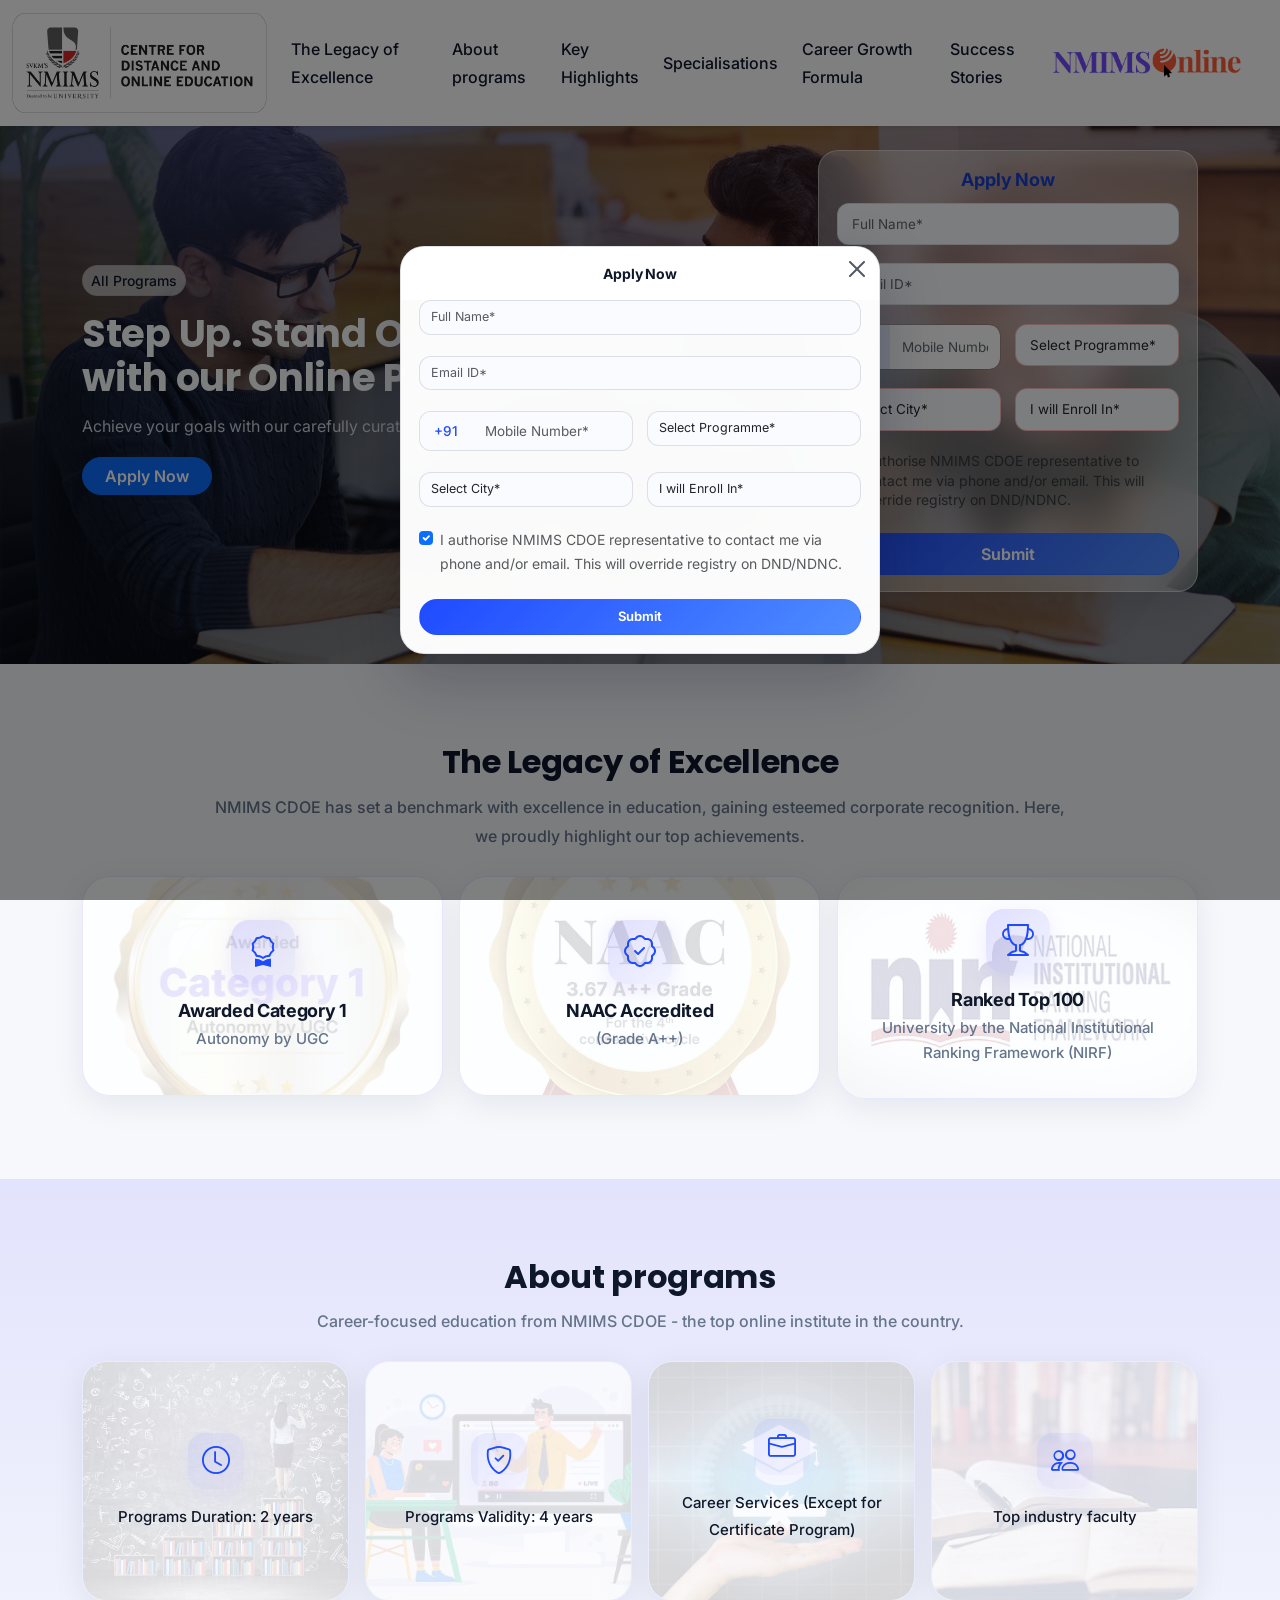
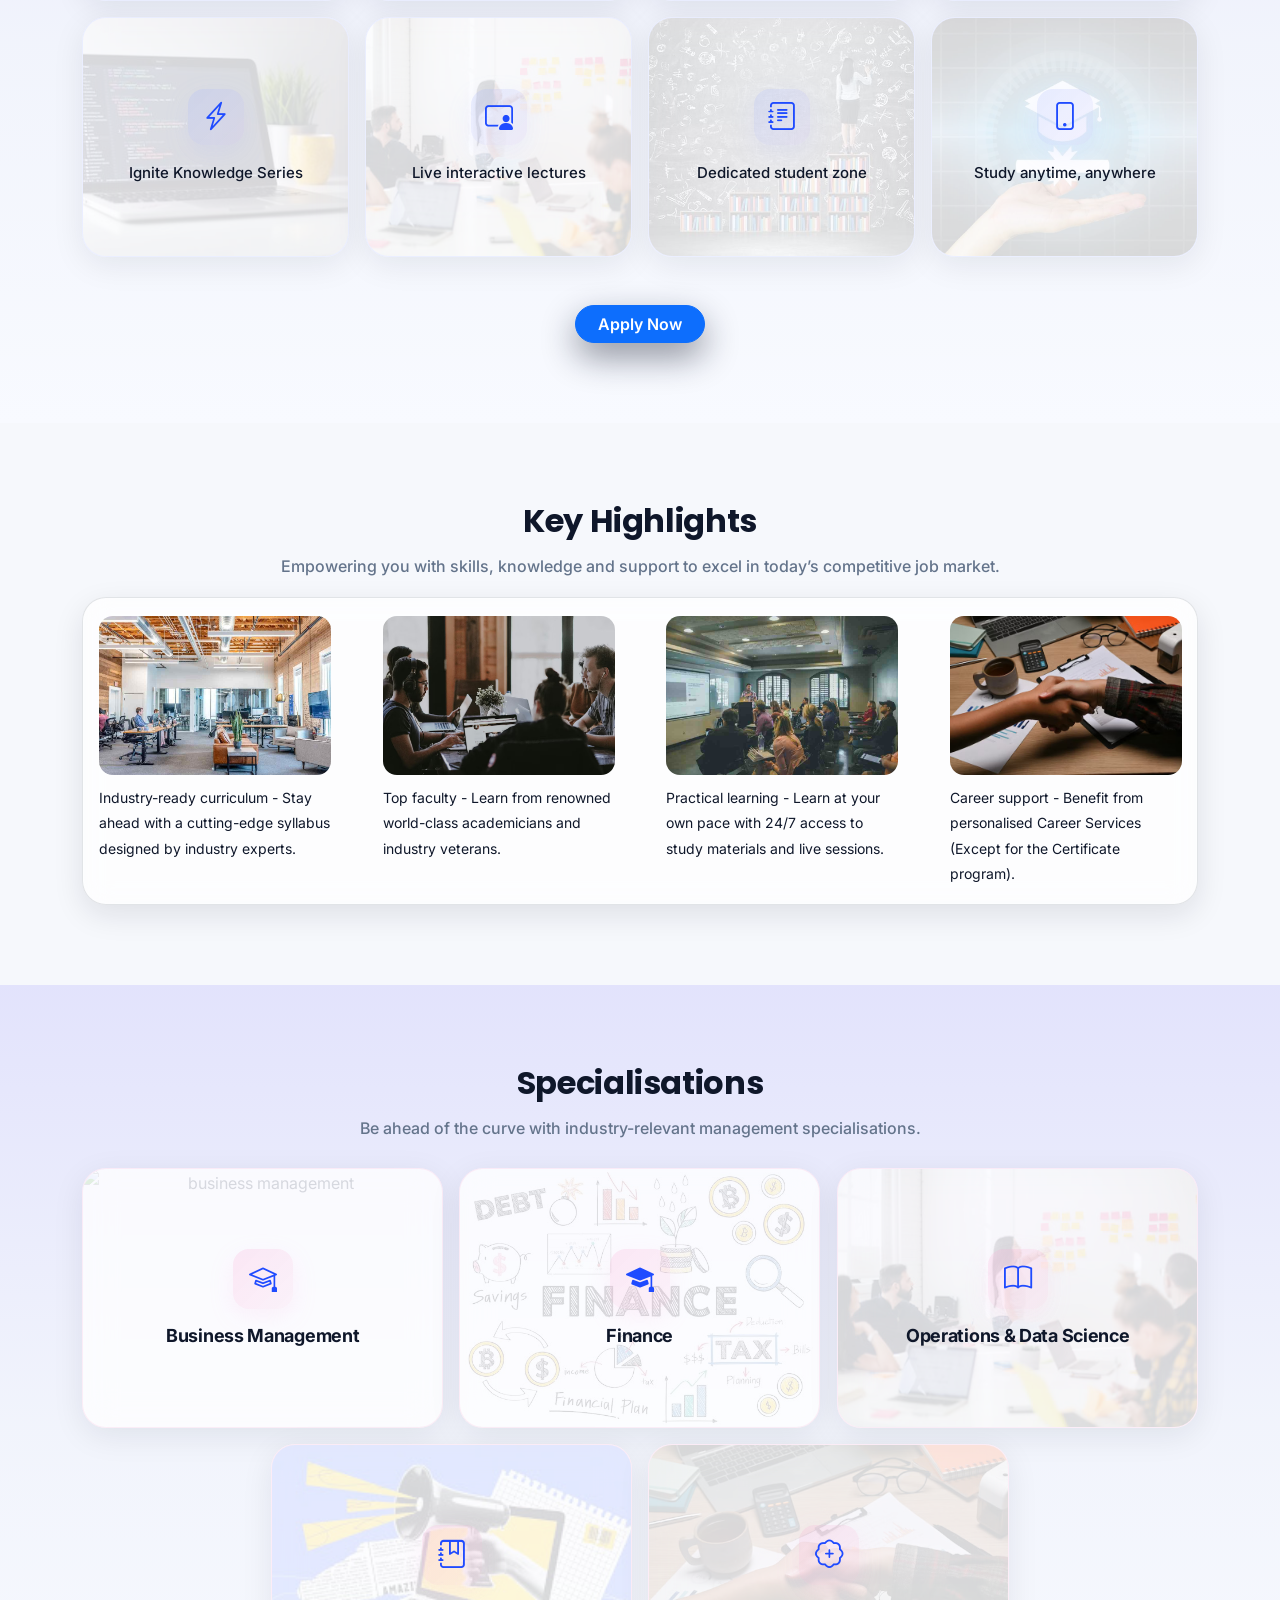
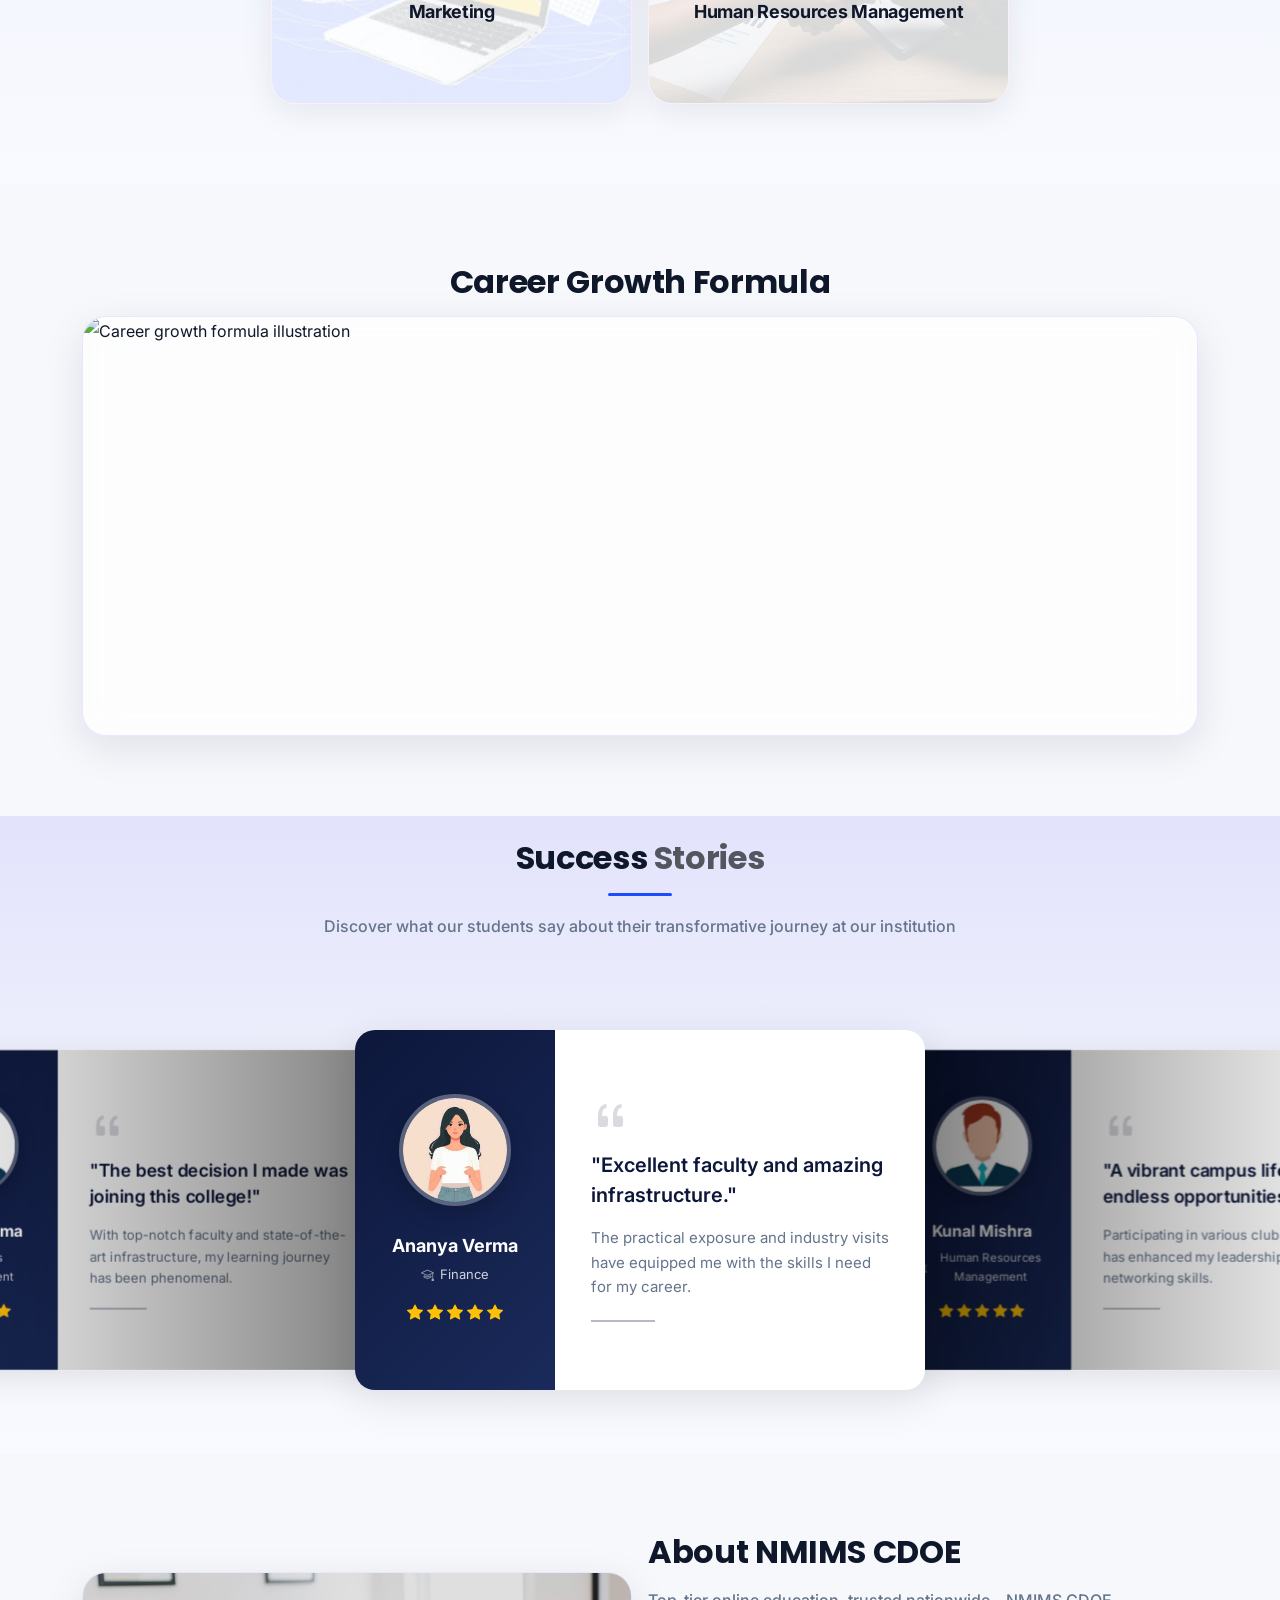
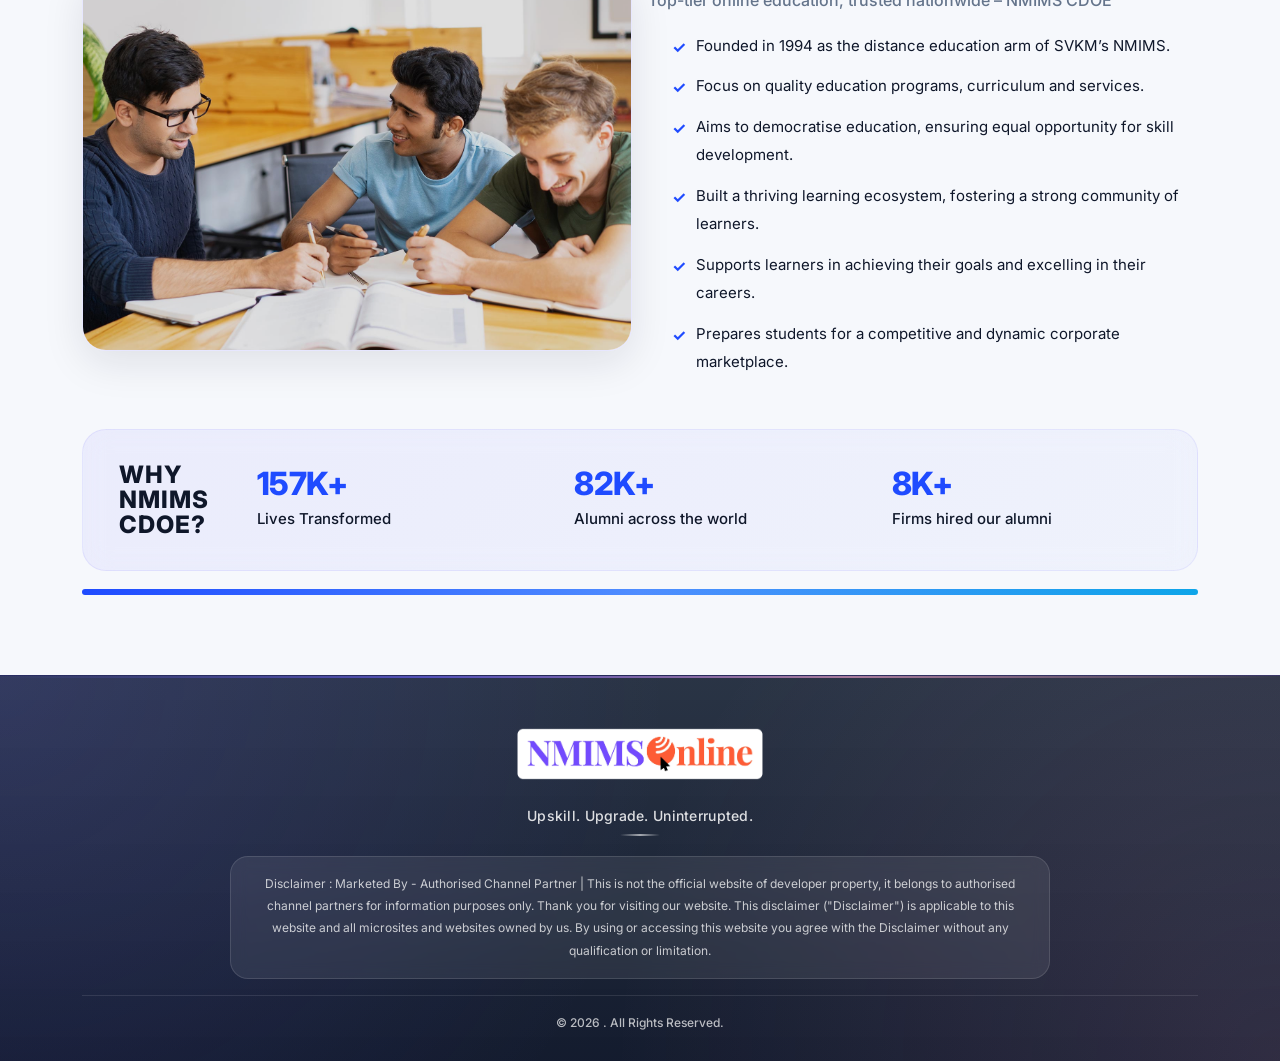
==== index.html @ deca7c56 "first commit" ====
<!DOCTYPE html>
<html lang="en">

<head>
    <meta charset="UTF-8">
    <meta name="viewport" content="width=device-width, initial-scale=1.0">
    <title>Step Up. Stand Out. Succeed with our Online Programs</title>
    <meta name="description"
        content="Advance your career with NMIMS Online programs. UGC-approved MBA & management courses with expert faculty, live lectures & career support." />
    <meta name="keywords"
        content="NMIMS online, NMIMS CDOE, online MBA India, distance MBA, online management courses, NMIMS finance marketing HR" />


    <!-- Google Fonts (premium headings + readable body) -->
    <link rel="preconnect" href="https://fonts.googleapis.com">

    <link rel="preconnect" href="https://fonts.gstatic.com" crossorigin>
    <link rel="preload" as="style"
        href="https://fonts.googleapis.com/css2?family=Inter:wght@300;400;500;600;700&family=Poppins:wght@500;600;700&display=swap"
        rel="stylesheet" onload="this.onload=null;this.rel='stylesheet'">

    <!-- Bootstrap 5 -->
    <link href="https://cdn.jsdelivr.net/npm/bootstrap@5.3.3/dist/css/bootstrap.min.css" rel="stylesheet">

    <!-- Bootstrap Icons -->
    <link rel="stylesheet" href="https://cdn.jsdelivr.net/npm/bootstrap-icons@1.11.3/font/bootstrap-icons.min.css">

    <!-- Swiper CSS -->
    <link rel="stylesheet" href="https://cdn.jsdelivr.net/npm/swiper@11/swiper-bundle.min.css" />

    <link rel="stylesheet" href="style.css">
    <link rel="icon" type="image/png" href="images/NMIMS-CODE.png">

    <link rel="shortcut icon" href="images/NMIMS-CODE.png">
    <script src="https://cdn.jsdelivr.net/npm/sweetalert2@11"></script>

    <!-- Meta Pixel Code -->
    <script>
        !function (f, b, e, v, n, t, s) {
            if (f.fbq) return; n = f.fbq = function () {
                n.callMethod ?
                    n.callMethod.apply(n, arguments) : n.queue.push(arguments)
            };
            if (!f._fbq) f._fbq = n; n.push = n; n.loaded = !0; n.version = '2.0';
            n.queue = []; t = b.createElement(e); t.async = !0;
            t.src = v; s = b.getElementsByTagName(e)[0];
            s.parentNode.insertBefore(t, s)
        }(window, document, 'script',
            'https://connect.facebook.net/en_US/fbevents.js');
        fbq('init', '1589192478776716');
        fbq('track', 'PageView');
    </script>
    <noscript><img height="1" width="1" style="display:none"
            src="https://www.facebook.com/tr?id=1589192478776716&ev=PageView&noscript=1" /></noscript>
    <!-- End Meta Pixel Code -->
</head>

<body>
    <!-- Skip link for accessibility -->
    <a class="skip-link" href="#main">Skip to content</a>

    <!-- Header / Navbar (sticky) -->
    <header class="site-header">
        <nav class="navbar navbar-expand-lg navbar-light bg-white py-2 shadow-sm fixed-top" id="siteNavbar"
            aria-label="Primary">
            <div class="container-fluid">
                <a class="navbar-brand d-flex align-items-center gap-2" href="#top">
                    <img src="/images/NMIMS-CODE.png" alt="logo-Img" style="height:100px;" loading="lazy">
                </a>

                <button class="navbar-toggler" type="button" data-bs-toggle="collapse" data-bs-target="#navbarNav"
                    aria-controls="navbarNav" aria-expanded="false" aria-label="Toggle navigation">
                    <span class="navbar-toggler-icon"></span>
                </button>

                <div class="collapse navbar-collapse" id="navbarNav">
                    <ul class="navbar-nav m-auto align-items-lg-center gap-lg-2">
                        <li class="nav-item"><a class="nav-link" href="#legacy">The Legacy of
                                Excellence</a></li>
                        <li class="nav-item"><a class="nav-link" href="#about-programs">About
                                programs</a></li>
                        <li class="nav-item"><a class="nav-link" href="#key-highlights">Key
                                Highlights</a></li>
                        <li class="nav-item"><a class="nav-link" href="#specialisations">Specialisations</a></li>
                        <li class="nav-item"><a class="nav-link" href="#career-growth">Career Growth
                                Formula</a></li>
                        <li class="nav-item"><a class="nav-link" href="#success-stories">Success
                                Stories</a></li>
                    </ul>
                </div>
                  <a class="navbar-brand d-flex align-items-center gap-2" href="#top">
                    <img src="/images/logoNMIMS.webp" alt="logo-Img" style="height:50px;">
                </a>
            </div>
        </nav>
        <!-- Spacer for fixed navbar -->
        <div class="navbar-spacer" aria-hidden="true"></div>
    </header>

    <main id="main">
        <!-- Hero + Inline Enquiry Form -->
        <section id="top" class="hero-section">
            <div class="container position-relative">
                <div class="row align-items-center g-4">
                    <div class="col-lg-7">
                        <div class="hero-copy">
                            <a class="btn btn-ghost btn-sm mb-3" href="#enquiry" aria-label="All Programs">
                                All Programs
                            </a>
                            <h1 class="hero-title">
                                Step Up. Stand Out. Succeed with our Online
                                Programs
                            </h1>
                            <p class="hero-subtitle">
                                Achieve your goals with our carefully
                                curated programs.
                            </p>
                            <div class="hero-actions mt-3">
                                <button type="button" class="btn btn-primary hero-enquire-btn" data-bs-toggle="modal"
                                    data-bs-target="#enquiryModal">
                                    Apply Now
                                </button>
                            </div>
                        </div>
                    </div>
                    <div class="col-lg-5">
                        <section class="enquiry-section" aria-label="Enquiry">
                            <div id="enquiry" class="enquiry-card-wrap">
                                <div class="enquiry-card shadow-soft reveal-on-scroll" role="region"
                                    aria-label="Enquiry form">
                                    <h2 class="enquiry-title text-center">Apply Now</h2>
                                    <!-- form 1 -->
                                    <form class="row g-3 enquiry-grid" id="ajax-header-contact" novalidate>
                                        <div class="col-12">

                                            <input class="form-control form-control-rounded" id="fullName" name="name1"
                                                type="text" required autocomplete="name" placeholder="Full Name*" />
                                        </div>

                                        <div class="col-12">

                                            <input class="form-control form-control-rounded" id="email" name="ef_email"
                                                type="email" required autocomplete="email" placeholder="Email ID*" />
                                        </div>

                                        <div class="col-md-6">

                                            <div class="input-group input-group-rounded input-group-phone">
                                                <span class="input-group-text country-code">+91</span>
                                                <input class="form-control" id="mobile" name="phone" type="tel" required
                                                    pattern="^\d{10}$" inputmode="numeric" maxlength="10"
                                                    autocomplete="tel" placeholder="Mobile Number*" />
                                            </div>
                                        </div>
                                        <div class="col-md-6">

                                            <select class="form-select form-control-rounded" id="program"
                                                name="ef_program" required>
                                                <option value selected disabled>Select
                                                    Programme*</option>
                                                <option>Business
                                                    Management</option>
                                                <option>Finance</option>
                                                <option>Marketing</option>
                                                <option>Human Resources
                                                    Management</option>
                                                <option>Operations &amp;
                                                    Data Science</option>
                                            </select>
                                        </div>

                                        <div class="col-md-6">

                                            <select class="form-select form-control-rounded" id="city" name="City"
                                                required>
                                                <option value selected disabled>Select
                                                    City*</option>
                                                <option>Agra</option>
                                                <option>Ahmedabad</option>
                                                <option>Almora</option>
                                                <option>Ambala
                                                    Cantt</option>
                                                <option>Amravati</option>
                                                <option>Aurangabad</option>
                                                <option>Bangalore</option>
                                                <option>Bhopal</option>
                                                <option>Bhubaneswar</option>
                                                <option>Bikaner</option>
                                                <option>Bokaro</option>
                                                <option>Calcutta</option>
                                                <option>Chandigarh</option>
                                                <option>Chennai</option>
                                                <option>Dehradun</option>
                                                <option>Delhi</option>
                                                <option>Faridabad</option>
                                                <option>Gandhinagar</option>
                                                <option>Ghaziabad</option>
                                                <option>Guntur</option>
                                                <option>Gurgaon</option>
                                                <option>Guwahati</option>
                                                <option>Gwalior</option>
                                                <option>Haldwani</option>
                                                <option>Hyderabad</option>
                                                <option>Indore</option>
                                                <option>Jabalpur</option>
                                                <option>Jaipur</option>
                                                <option>Jamshedpur</option>
                                                <option>Jodhpur</option>
                                                <option>Kanpur</option>
                                                <option>Kashipur</option>
                                                <option>Kochi</option>
                                                <option>Kolkata</option>
                                                <option>Kozhikode</option>
                                                <option>Lucknow</option>
                                                <option>Ludhiana</option>
                                                <option>Mohali</option>
                                                <option>Mumbai</option>
                                                <option>Nagpur</option>
                                                <option>Nainital</option>
                                                <option>Nashik</option>
                                                <option>Navi Mumbai</option>
                                                <option>Noida</option>
                                                <option>Patna</option>
                                                <option>Pune</option>
                                                <option>Raipur</option>
                                                <option>Rajkot</option>
                                                <option>Ranchi</option>
                                                <option>Rishikesh</option>
                                                <option>Roorkee</option>
                                                <option>Rudrapur</option>
                                                <option>Shirpur</option>
                                                <option>Surat</option>
                                                <option>Trivandrum</option>
                                                <option>Vadodara</option>
                                            </select>
                                        </div>
                                        <div class="col-md-6">

                                            <select class="form-select form-control-rounded" id="enroll"
                                                name="ef_enroll" required>
                                                <option value selected disabled>I will Enroll
                                                    In*</option>
                                                <option>0 to 3
                                                    Months</option>
                                                <option>4 to 6
                                                    Months</option>
                                                <option>7 to 12
                                                    Months</option>
                                                <option>Immediate</option>
                                                <option>Not Decided
                                                    Yet</option>
                                            </select>
                                        </div>

                                        <div class="col-12">
                                            <div class="form-check small text-muted">
                                                <input class="form-check-input" type="checkbox" value
                                                    id="disclaimerCheck" checked>
                                                <label class="form-check-label" for="disclaimerCheck">
                                                    I authorise NMIMS CDOE
                                                    representative to
                                                    contact me via phone
                                                    and/or email.
                                                    This will override
                                                    registry on DND/NDNC.
                                                </label>
                                            </div>
                                        </div>

                                        <div class="col-12">
                                            <button class="btn btn-submit w-100" type="submit">Submit</button>
                                        </div>
                                    </form>
                                </div>
                            </div>
                        </section>
                    </div>
                </div>
            </div>
        </section>

        <!-- Legacy of Excellence -->
        <section class="section-pad" id="legacy">
            <div class="container">
                <div class="section-head text-center reveal-on-scroll">
                    <h2 class="section-title">The Legacy of Excellence</h2>
                    <p class="section-subtitle">
                        NMIMS CDOE has set a benchmark with excellence in
                        education, gaining esteemed corporate recognition.
                        Here, we proudly highlight our top achievements.
                    </p>
                </div>

                <div class="row g-4 align-items-stretch mt-2">
                    <div class="col-md-4">
                        <div class="badge-card reveal-on-scroll">
                            <img loading="lazy" src="images//Category.jpeg" alt="Award" class="badge-image" />
                            <div class="badge-icon"><i class="bi bi-award"></i></div>
                            <div class="badge-text">
                                <h3 class="badge-title">Awarded Category
                                    1</h3>
                                <p class="badge-sub">Autonomy by UGC</p>
                            </div>
                        </div>
                    </div>
                    <div class="col-md-4">
                        <div class="badge-card reveal-on-scroll">
                            <img loading="lazy" src="images/NAAC.jpeg" class="badge-image" />
                            <div class="badge-icon"><i class="bi bi-patch-check"></i></div>
                            <div class="badge-text">
                                <h3 class="badge-title">NAAC Accredited</h3>
                                <p class="badge-sub">(Grade A++)</p>
                            </div>
                        </div>
                    </div>
                    <div class="col-md-4">
                        <div class="badge-card reveal-on-scroll">
                            <img loading="lazy" src="images/img1.jpg" alt="Ranking" class="badge-image" />
                            <div class="badge-icon"><i class="bi bi-trophy"></i></div>
                            <div class="badge-text">
                                <h3 class="badge-title">Ranked Top 100</h3>
                                <p class="badge-sub">University by the
                                    National Institutional Ranking Framework
                                    (NIRF)</p>
                            </div>
                        </div>
                    </div>
                </div>
            </div>
        </section>

        <!-- About Programs -->
        <section class="section-pad section-soft" id="about-programs">
            <div class="container">
                <div class="section-head text-center reveal-on-scroll">
                    <h2 class="section-title">About programs</h2>
                    <p class="section-subtitle">Career-focused education
                        from NMIMS CDOE - the top online institute in the
                        country. </p>
                </div>

                <div class="row g-4 mt-2">
                    <div class="col-6 col-lg-3">
                        <div class="feature-card reveal-on-scroll">
                            <img loading="lazy" src="images/media1.jpg" alt="Duration" class="feature-image" />
                            <div class="feature-icon"><i class="bi bi-clock"></i></div>
                            <p class="feature-text">Programs Duration: 2
                                years</p>
                        </div>
                    </div>
                    <div class="col-6 col-lg-3">
                        <div class="feature-card reveal-on-scroll">
                            <img loading="lazy" src="images/media2.jpg" alt="Validity" class="feature-image" />
                            <div class="feature-icon"><i class="bi bi-shield-check"></i></div>
                            <p class="feature-text">Programs Validity: 4
                                years</p>
                        </div>
                    </div>
                    <div class="col-6 col-lg-3">
                        <div class="feature-card reveal-on-scroll">
                            <img loading="lazy" src="images/media3.jpg" alt="Career Services" class="feature-image" />
                            <div class="feature-icon"><i class="bi bi-briefcase"></i></div>
                            <p class="feature-text">Career Services (Except
                                for Certificate Program)</p>
                        </div>
                    </div>
                    <div class="col-6 col-lg-3">
                        <div class="feature-card reveal-on-scroll">
                            <img loading="lazy" src="images/media4.jpg" alt="Faculty" class="feature-image" />
                            <div class="feature-icon"><i class="bi bi-people"></i></div>
                            <p class="feature-text">Top industry faculty</p>
                        </div>
                    </div>
                    <div class="col-6 col-lg-3">
                        <div class="feature-card reveal-on-scroll">
                            <img loading="lazy" src="images/media5.jpg" alt="Knowledge" class="feature-image" />
                            <div class="feature-icon"><i class="bi bi-lightning-charge"></i></div>
                            <p class="feature-text">Ignite Knowledge
                                Series</p>
                        </div>
                    </div>
                    <div class="col-6 col-lg-3">
                        <div class="feature-card reveal-on-scroll">
                            <img loading="lazy" src="images/media6.jpg" alt="Live Lectures" class="feature-image" />
                            <div class="feature-icon"><i class="bi bi-person-video3"></i></div>
                            <p class="feature-text">Live interactive
                                lectures</p>
                        </div>
                    </div>
                    <div class="col-6 col-lg-3">
                        <div class="feature-card reveal-on-scroll">
                            <img loading="lazy" src="images/media1.jpg" alt="Student Zone" class="feature-image" />
                            <div class="feature-icon"><i class="bi bi-journal-text"></i></div>
                            <p class="feature-text">Dedicated student
                                zone</p>
                        </div>
                    </div>
                    <div class="col-6 col-lg-3">
                        <div class="feature-card reveal-on-scroll">
                            <img loading="lazy" src="images/media3.jpg" alt="Study Anywhere" class="feature-image" />
                            <div class="feature-icon"><i class="bi bi-phone"></i></div>
                            <p class="feature-text">Study anytime,
                                anywhere</p>
                        </div>
                    </div>
                     <div class="hero-actions mt-5 d-flex justify-content-center ">
                                <button type="button" class="btn btn-primary hero-enquire-btn" data-bs-toggle="modal"
                                    data-bs-target="#enquiryModal">
                                    Apply Now
                                </button>
                            </div>
                </div>
            </div>
        </section>

        <!-- Key Highlights -->
        <section class="section-pad" id="key-highlights">
            <div class="container">
                <div class="section-head text-center reveal-on-scroll">
                    <h2 class="section-title">Key Highlights</h2>
                    <p class="section-subtitle">Empowering you with skills,
                        knowledge and support to excel in today’s
                        competitive job market.</p>
                </div>

                <div class="highlights-card reveal-on-scroll">
                    <div class="row g-0">
                        <div class="col-md-3">
                            <div class="highlight-item">
                                <div class="highlight-media">
                                    <img loading="lazy" alt="Industry-ready curriculum" class="img-fluid"
                                        src="images/img4.jpg">
                                </div>
                                <p class="highlight-text">Industry-ready
                                    curriculum - Stay ahead with a
                                    cutting-edge syllabus designed by
                                    industry experts.</p>
                            </div>
                        </div>
                        <div class="col-md-3">
                            <div class="highlight-item">
                                <div class="highlight-media">
                                    <img loading="lazy" alt="Top faculty" class="img-fluid" src="images/img5.jpg">
                                </div>
                                <p class="highlight-text">Top faculty -
                                    Learn from renowned world-class
                                    academicians and industry veterans.</p>
                            </div>
                        </div>
                        <div class="col-md-3">
                            <div class="highlight-item">
                                <div class="highlight-media">
                                    <img loading="lazy" alt="Practical learning" class="img-fluid"
                                        src="images/img6.jpg">
                                </div>
                                <p class="highlight-text">Practical learning
                                    - Learn at your own pace with 24/7
                                    access to study materials and live
                                    sessions.</p>
                            </div>
                        </div>
                        <div class="col-md-3">
                            <div class="highlight-item">
                                <div class="highlight-media">
                                    <img loading="lazy" alt="Career support" class="img-fluid" src="images/img7.jpg">
                                </div>
                                <p class="highlight-text">Career support -
                                    Benefit from personalised Career
                                    Services (Except for the Certificate
                                    program).</p>
                            </div>
                        </div>
                    </div>
                </div>
            </div>
        </section>

        <!-- Specialisations -->
        <section class="section-pad section-soft" id="specialisations">
            <div class="container">
                <div class="section-head text-center reveal-on-scroll">
                    <h2 class="section-title">Specialisations</h2>
                    <p class="section-subtitle">Be ahead of the curve with
                        industry-relevant management specialisations.</p>
                </div>

                <div class="row g-4 mt-2">
                    <div class="col-6 col-lg-4">
                        <div class="spec-card reveal-on-scroll">
                            <img loading="lazy"
                                src="https://images.unsplash.com/photo-1552664730-d307ca884978?auto=format&fit=crop&w=500&q=70"
                                alt="business management" class="spec-image" />
                            <div class="spec-icon"><i class="bi bi-mortarboard"></i></div>
                            <h3 class="spec-title">Business Management</h3>
                        </div>
                    </div>
                    <div class="col-6 col-lg-4">
                        <div class="spec-card reveal-on-scroll">
                            <img loading="lazy" src="images/finance.jpg" alt="finance" class="spec-image" />
                            <div class="spec-icon"><i class="bi bi-mortarboard-fill"></i></div>
                            <h3 class="spec-title">Finance</h3>
                        </div>
                    </div>
                    <div class="col-6 col-lg-4">
                        <div class="spec-card reveal-on-scroll">
                            <img loading="lazy" src="images/media6.jpg" alt="Operations & Data Science"
                                class="spec-image" />
                            <div class="spec-icon"><i class="bi bi-book"></i></div>
                            <h3 class="spec-title">Operations & Data
                                Science</h3>
                        </div>
                    </div>
                    <div class="col-6 col-lg-4 offset-lg-2">
                        <div class="spec-card reveal-on-scroll">
                            <img loading="lazy" src="images/images .jpg" alt="marketing" class="spec-image" />
                            <div class="spec-icon"><i class="bi bi-journal-bookmark"></i></div>
                            <h3 class="spec-title">Marketing</h3>
                        </div>
                    </div>
                    <div class="col-6 col-lg-4">
                        <div class="spec-card reveal-on-scroll">
                            <img loading="lazy" src="images/img7.jpg" alt="Human Resources Management"
                                class="spec-image" />
                            <div class="spec-icon"><i class="bi bi-patch-plus"></i></div>
                            <h3 class="spec-title">Human Resources
                                Management</h3>
                        </div>
                    </div>
                </div>
            </div>
        </section>

        <!-- Career Growth Formula -->
        <section class="section-pad" id="career-growth">
            <div class="container">
                <div class="section-head text-center reveal-on-scroll">
                    <h2 class="section-title">Career Growth Formula</h2>
                </div>

                <div class="career-banner reveal-on-scroll">
                    <img loading="lazy" class="img-fluid" alt="Career growth formula illustration"
                        src="https://s3.ap-south-1.amazonaws.com/online.nmims.edu-v3/uploads/media/2025/8/21/media_1755773445688.gif">
                </div>
            </div>
        </section>

        <!-- Student Testimonials Section -->
        <section class="section-pad section-soft overflow-auto p-4" id="success-stories">
            <div class="container">
                <div class="testimonials-header text-center reveal-on-scroll">
                    <h2 class="section-title">Success <span class="text-muted">Stories</span></h2>
                    <div class="section-divider"></div>
                    <p class="section-subtitle">Discover what our students
                        say about their transformative journey at our
                        institution</p>
                </div>

                <div class="swiper mySwiper reveal-on-scroll" id="testimonialSwiper">
                    <div class="swiper-wrapper">
                        <div class="swiper-slide">
                            <div class="testimonial-card-new">
                                <div class="testimonial-left">
                                    <div class="student-avatar">
                                        <img loading="lazy" src="images/icon2.jpg" alt="Student A" />
                                    </div>
                                    <h3 class="student-name">Aarav
                                        Sharma</h3>
                                    <div class="student-program">
                                        <i class="bi bi-mortarboard"></i>
                                        <span>Business Management</span>
                                    </div>
                                    <div class="star-rating">
                                        <i class="bi bi-star-fill"></i>
                                        <i class="bi bi-star-fill"></i>
                                        <i class="bi bi-star-fill"></i>
                                        <i class="bi bi-star-fill"></i>
                                        <i class="bi bi-star-fill"></i>
                                    </div>
                                </div>

                                <div class="testimonial-right">
                                    <div class="quote-icon">
                                        <i class="bi bi-quote"></i>
                                    </div>
                                    <p class="quote-text">"The best decision I made was joining this college!"</p>
                                    <p class="quote-desc">With top-notch
                                        faculty and state-of-the-art
                                        infrastructure, my learning journey
                                        has been phenomenal.</p>
                                    <div class="divider-line"></div>
                                </div>
                            </div>
                        </div>

                        <div class="swiper-slide">
                            <div class="testimonial-card-new">
                                <div class="testimonial-left">
                                    <div class="student-avatar">
                                        <img loading="lazy" src="images/icon1.jpg" alt="Student B" />
                                    </div>
                                    <h3 class="student-name">Ananya
                                        Verma</h3>
                                    <div class="student-program">
                                        <i class="bi bi-mortarboard"></i>
                                        <span>Finance</span>
                                    </div>
                                    <div class="star-rating">
                                        <i class="bi bi-star-fill"></i>
                                        <i class="bi bi-star-fill"></i>
                                        <i class="bi bi-star-fill"></i>
                                        <i class="bi bi-star-fill"></i>
                                        <i class="bi bi-star-fill"></i>
                                    </div>
                                </div>

                                <div class="testimonial-right">
                                    <div class="quote-icon">
                                        <i class="bi bi-quote"></i>
                                    </div>
                                    <p class="quote-text">"Excellent faculty and amazing infrastructure."</p>
                                    <p class="quote-desc">The practical
                                        exposure and industry visits have
                                        equipped me with the skills I need
                                        for my career.</p>
                                    <div class="divider-line"></div>
                                </div>
                            </div>
                        </div>

                        <div class="swiper-slide">
                            <div class="testimonial-card-new">
                                <div class="testimonial-left">
                                    <div class="student-avatar">
                                        <img loading="lazy" src="images/icon2.jpg" alt="Student C" />
                                    </div>
                                    <h3 class="student-name">Kunal
                                        Mishra</h3>
                                    <div class="student-program">
                                        <i class="bi bi-mortarboard"></i>
                                        <span>Human Resources
                                            Management</span>
                                    </div>
                                    <div class="star-rating">
                                        <i class="bi bi-star-fill"></i>
                                        <i class="bi bi-star-fill"></i>
                                        <i class="bi bi-star-fill"></i>
                                        <i class="bi bi-star-fill"></i>
                                        <i class="bi bi-star-fill"></i>
                                    </div>
                                </div>

                                <div class="testimonial-right">
                                    <div class="quote-icon">
                                        <i class="bi bi-quote"></i>
                                    </div>
                                    <p class="quote-text">"A vibrant campus life with endless opportunities."</p>
                                    <p class="quote-desc">Participating in
                                        various clubs and events has
                                        enhanced my leadership and
                                        networking skills.</p>
                                    <div class="divider-line"></div>
                                </div>
                            </div>
                        </div>

                        <div class="swiper-slide">
                            <div class="testimonial-card-new">
                                <div class="testimonial-left">
                                    <div class="student-avatar">
                                        <img loading="lazy" src="images/icon2.jpg" alt="Student D" />
                                    </div>
                                    <h3 class="student-name">Rohan
                                        Singh</h3>
                                    <div class="student-program">
                                        <i class="bi bi-mortarboard"></i>
                                        <span>Operations & Data
                                            Science</span>
                                    </div>
                                    <div class="star-rating">
                                        <i class="bi bi-star-fill"></i>
                                        <i class="bi bi-star-fill"></i>
                                        <i class="bi bi-star-fill"></i>
                                        <i class="bi bi-star-fill"></i>
                                        <i class="bi bi-star-fill"></i>
                                    </div>
                                </div>

                                <div class="testimonial-right">
                                    <div class="quote-icon">
                                        <i class="bi bi-quote"></i>
                                    </div>
                                    <p class="quote-text">"The support from faculty has been incredible."</p>
                                    <p class="quote-desc">I always felt
                                        motivated and guided at every step
                                        of my academic journey.</p>
                                    <div class="divider-line"></div>
                                </div>
                            </div>
                        </div>

                        <div class="swiper-slide">
                            <div class="testimonial-card-new">
                                <div class="testimonial-left">
                                    <div class="student-avatar">
                                        <img loading="lazy" src="images/icon1.jpg" alt="Student E" />
                                    </div>
                                    <h3 class="student-name">Priya
                                        Gupta</h3>
                                    <div class="student-program">
                                        <i class="bi bi-mortarboard"></i>
                                        <span>Marketing</span>
                                    </div>
                                    <div class="star-rating">
                                        <i class="bi bi-star-fill"></i>
                                        <i class="bi bi-star-fill"></i>
                                        <i class="bi bi-star-fill"></i>
                                        <i class="bi bi-star-fill"></i>
                                        <i class="bi bi-star-fill"></i>
                                    </div>
                                </div>

                                <div class="testimonial-right">
                                    <div class="quote-icon">
                                        <i class="bi bi-quote"></i>
                                    </div>
                                    <p class="quote-text">"The college helped me discover my true potential."</p>
                                    <p class="quote-desc">From academics to
                                        extracurriculars, I grew in all
                                        areas.</p>
                                    <div class="divider-line"></div>
                                </div>
                            </div>
                        </div>
                    </div>
                </div>
            </div>
        </section>

        <!-- About NMIMS CDOE -->
        <section class="section-pad" id="about-nmims">
            <div class="container">
                <div class="row align-items-center g-4">
                    <div class="col-lg-6 reveal-on-scroll">
                        <div class="about-visual">
                            <img loading="lazy" class="img-fluid" alt="Campus and corporate recognition visual"
                                src="images/nmimsBanner.jpg" style="filter: brightness(0.88);">
                        </div>
                    </div>
                    <div class="col-lg-6">
                        <div class="reveal-on-scroll">
                            <h2 class="section-title mb-3">About NMIMS
                                CDOE</h2>
                            <p class="section-subtitle mb-3">
                                Top-tier online education, trusted
                                nationwide – NMIMS CDOE
                            </p>
                            <ul class="about-list">
                                <li>Founded in 1994 as the distance
                                    education arm of SVKM’s NMIMS.</li>
                                <li>Focus on quality education programs,
                                    curriculum and services.</li>
                                <li>Aims to democratise education, ensuring
                                    equal opportunity for skill
                                    development.</li>
                                <li>Built a thriving learning ecosystem,
                                    fostering a strong community of
                                    learners.</li>
                                <li>Supports learners in achieving their
                                    goals and excelling in their
                                    careers.</li>
                                <li>Prepares students for a competitive and
                                    dynamic corporate marketplace.</li>
                            </ul>
                        </div>
                    </div>
                </div>

                <div class="stats-bar reveal-on-scroll" role="region" aria-label="Why NMIMS CDOE statistics">
                    <div class="stat-label-heading">
                        <span>Why</span>
                        <span>NMIMS</span>
                        <span>CDOE?</span>
                    </div>
                    <div class="stat">
                        <p class="stat-value">157K+</p>
                        <p class="stat-label">Lives Transformed</p>
                    </div>
                    <div class="stat">
                        <p class="stat-value">82K+</p>
                        <p class="stat-label">Alumni across the world</p>
                    </div>
                    <div class="stat">
                        <p class="stat-value">8K+</p>
                        <p class="stat-label">Firms hired our alumni</p>
                    </div>
                </div>
                <div class="why-gradient-bar" aria-hidden="true"></div>
            </div>
        </section>
    </main>

    <!-- Popup Enquiry Modal (re-uses same form layout) -->
    <div class="modal fade" id="enquiryModal" tabindex="-1" aria-labelledby="enquiryModalLabel" aria-hidden="true">
        <div class="modal-dialog modal-dialog-centered modal-dialog-scrollable">
            <div class="modal-content modal-enquiry-content">
                <div class="modal-header border-0">
                    <h2 class="modal-title enquiry-title mb-0 text-center w-100" id="enquiryModalLabel">Apply Now</h2>
                    <button type="button" class="btn-close" data-bs-dismiss="modal" aria-label="Close"></button>
                </div>
                <!-- form 2 -->
                <div class="modal-body pt-0">
                    <form class="row g-3" id="ajax-header-contact-2" novalidate role="region"
                        aria-label="Enquiry form (popup)">
                        <div class="col-12">
                            <input class="form-control form-control-rounded" id="fullNameModal" name="name1" type="text"
                                required autocomplete="name" placeholder="Full Name*" />
                        </div>
                        <div class="col-12">
                            <input class="form-control form-control-rounded" id="emailModal" name="ef_email"
                                type="email" required autocomplete="email" placeholder="Email ID*" />
                        </div>
                        <div class="col-md-6">
                            <div class="input-group input-group-rounded input-group-phone">
                                <span class="input-group-text country-code">+91</span>
                                <input class="form-control" id="mobileModal" name="phone" type="tel" required
                                    pattern="^\d{10}$" inputmode="numeric" maxlength="10" autocomplete="tel"
                                    placeholder="Mobile Number*" />
                            </div>
                        </div>
                        <div class="col-md-6">
                            <select class="form-select form-control-rounded" id="programModal" name="ef_program"
                                required>
                                <option value selected disabled>Select
                                    Programme*</option>
                                <option>Business Management</option>
                                <option>Finance</option>
                                <option>Marketing</option>
                                <option>Human Resources Management</option>
                                <option>Operations &amp; Data
                                    Science</option>
                            </select>
                        </div>
                        <div class="col-md-6">
                            <select class="form-select form-control-rounded" id="cityModal" name="City" required>
                                <option value selected disabled>Select
                                    City*</option>
                                <option>Agra</option>
                                <option>Ahmedabad</option>
                                <option>Almora</option>
                                <option>Ambala Cantt</option>
                                <option>Amravati</option>
                                <option>Aurangabad</option>
                                <option>Bangalore</option>
                                <option>Bhopal</option>
                                <option>Bhubaneswar</option>
                                <option>Bikaner</option>
                                <option>Bokaro</option>
                                <option>Calcutta</option>
                                <option>Chandigarh</option>
                                <option>Chennai</option>
                                <option>Dehradun</option>
                                <option>Delhi</option>
                                <option>Faridabad</option>
                                <option>Gandhinagar</option>
                                <option>Ghaziabad</option>
                                <option>Guntur</option>
                                <option>Gurgaon</option>
                                <option>Guwahati</option>
                                <option>Gwalior</option>
                                <option>Haldwani</option>
                                <option>Hyderabad</option>
                                <option>Indore</option>
                                <option>Jabalpur</option>
                                <option>Jaipur</option>
                                <option>Jamshedpur</option>
                                <option>Jodhpur</option>
                                <option>Kanpur</option>
                                <option>Kashipur</option>
                                <option>Kochi</option>
                                <option>Kolkata</option>
                                <option>Kozhikode</option>
                                <option>Lucknow</option>
                                <option>Ludhiana</option>
                                <option>Mohali</option>
                                <option>Mumbai</option>
                                <option>Nagpur</option>
                                <option>Nainital</option>
                                <option>Nashik</option>
                                <option>Navi Mumbai</option>
                                <option>Noida</option>
                                <option>Patna</option>
                                <option>Pune</option>
                                <option>Raipur</option>
                                <option>Rajkot</option>
                                <option>Ranchi</option>
                                <option>Rishikesh</option>
                                <option>Roorkee</option>
                                <option>Rudrapur</option>
                                <option>Shirpur</option>
                                <option>Surat</option>
                                <option>Trivandrum</option>
                                <option>Vadodara</option>
                            </select>
                        </div>
                        <div class="col-md-6">
                            <select class="form-select form-control-rounded" id="enrollModal" name="ef_enroll" required>
                                <option value selected disabled>I will
                                    Enroll In*</option>
                                <option>0 to 3 Months</option>
                                <option>4 to 6 Months</option>
                                <option>7 to 12 Months</option>
                                <option>Immediate</option>
                                <option>Not Decided Yet</option>
                            </select>
                        </div>
                        <div class="col-12">
                            <div class="form-check small text-muted">
                                <input class="form-check-input" type="checkbox" value checked>
                                <label class="form-check-label" for="disclaimerCheckModal">
                                    I authorise NMIMS CDOE representative to
                                    contact me via phone and/or email.
                                    This will override registry on DND/NDNC.
                                </label>
                            </div>
                        </div>
                        <div class="col-12">
                            <button class="btn btn-submit w-100" type="submit">Submit</button>
                        </div>
                    </form>
                </div>
            </div>
        </div>
    </div>
    <!-- Mobile Bottom CTA (Only for Mobile) -->
    <div class="mobile-cta-bar d-md-none">
        <button class="cta-btn brochure-btn" id="mobileBrochureBtn">
            Download Brochure
        </button>

        <button class="cta-btn enquiry-btn" data-bs-toggle="modal" data-bs-target="#enquiryModal">
            Enquire Now
        </button>
    </div>

    <!-- Footer -->
    <footer class="site-footer">
        <div class="container">
            <div class="footer-top">
                <div class="footer-brand">
                    <div class="footer-logo">
                       <img src="/images/logoNMIMS.webp" alt="logo-Img" style="height:60px;">
                    </div>
                    <p class="footer-tagline">Upskill. Upgrade.
                        Uninterrupted.</p>
                </div>
            </div>

            <p class="footer-disclaimer">
                Disclaimer : Marketed By - Authorised Channel
                Partner | This is not the
                official website of developer property, it belongs
                to authorised channel
                partners for information purposes only. Thank you
                for visiting our website.
                This disclaimer ("Disclaimer") is applicable to this
                website and all
                microsites and websites owned by us. By using or
                accessing this website
                you agree with the Disclaimer without any
                qualification or limitation.
            </p>
            <p class="footer-copy">© 2026 . All Rights Reserved.</p>
        </div>
    </footer>

    <!-- OTP Verification Modal -->
    <div class="modal fade" id="modal14" tabindex="-1" aria-labelledby="otpModalLabel" aria-hidden="true">
        <div class="modal-dialog modal-dialog-centered">
            <div class="modal-content modal-enquiry-content">

                <!-- Header -->
                <div class="modal-header border-0">
                    <h2 class="modal-title enquiry-title mb-0 text-center w-100" id="otpModalLabel">
                        Verify OTP
                    </h2>
                    <button type="button" class="btn-close" data-bs-dismiss="modal" aria-label="Close"></button>
                </div>

                <!-- Body -->
                <div class="modal-body pt-0">
                    <form class="row g-3" novalidate aria-label="OTP verification form">

                        <!-- REQUIRED for form.js -->
                        <input type="hidden" name="otp" id="finalOtp">

                        <!-- OTP Inputs -->
                        <div class="col-12">
                            <p class="text-center text-muted small mb-3">
                                Enter the <strong>6-digit OTP</strong> sent to your mobile number
                            </p>

                            <div class="d-flex justify-content-center gap-2">
                                <input type="text" maxlength="1" inputmode="numeric"
                                    class="form-control text-center otp-input" />
                                <input type="text" maxlength="1" inputmode="numeric"
                                    class="form-control text-center otp-input" />
                                <input type="text" maxlength="1" inputmode="numeric"
                                    class="form-control text-center otp-input" />
                                <input type="text" maxlength="1" inputmode="numeric"
                                    class="form-control text-center otp-input" />
                                <input type="text" maxlength="1" inputmode="numeric"
                                    class="form-control text-center otp-input" />
                                <input type="text" maxlength="1" inputmode="numeric"
                                    class="form-control text-center otp-input" />
                            </div>
                        </div>

                        <!-- Resend -->
                        <div class="col-12 text-center small">
                            <button type="button" id="resendOtpBtn" class="btn btn-link p-0 fw-semibold" disabled>
                                Resend OTP
                            </button>
                            <span id="resendTimer" class="text-muted ms-2">Resend in 30s</span>
                        </div>

                        <!-- Submit -->
                        <div class="col-12">
                            <button class="btn btn-submit w-100" type="submit">
                                Verify & Continue
                            </button>
                        </div>

                    </form>

                    <p class="text-center text-xs text-muted mt-3">
                        <i class="fa-solid fa-lock me-1"></i> Secure verification
                    </p>
                </div>

            </div>
        </div>
    </div>


    <!-- Bootstrap JS -->
    <script src="https://cdn.jsdelivr.net/npm/bootstrap@5.3.3/dist/js/bootstrap.bundle.min.js"
        integrity="sha384-YvpcrYf0tY3lHB60NNkmXc5s9fDVZLESaAA55NDzOxhy9GkcIdslK1eN7N6jIeHz"
        crossorigin="anonymous"></script>
    <!-- Swiper JS -->
    <script src="https://cdn.jsdelivr.net/npm/swiper@11/swiper-bundle.min.js"></script>
    <!-- Custom JS -->
    <script src="script.js"></script>
    <script src="form.js"></script>

    <script>
        const otpInputs = document.querySelectorAll(".otp-input");
        const finalOtp = document.getElementById("finalOtp");

        otpInputs.forEach((input, index) => {
            input.addEventListener("input", () => {
                if (input.value && index < otpInputs.length - 1) {
                    otpInputs[index + 1].focus();
                }
                finalOtp.value = Array.from(otpInputs).map(i => i.value).join("");
            });
        });
    </script>

</body>

</html>
---- style.css ----
html, body {
  scroll-behavior: auto;
}
:root {
  /* Typography */
  --font-body: "Inter", system-ui, -apple-system, Segoe UI, Roboto, Arial, sans-serif;
  --font-head: "Poppins", "Inter", system-ui, -apple-system, Segoe UI, Roboto, Arial, sans-serif;

  /* Palette (premium blue-first) */
  --primary: #1f4bff;
  --primary-strong: #193fcc;
  --secondary: #4f8dff;
  --accent: #0ea5e9;
  --bg: #f6f8fc;
  --text-dark: #0f172a;
  --text-light: #64748b;

  /* Surfaces */
  --card: rgba(255, 255, 255, 0.70);
  --card-solid: #ffffff;
  --border: rgba(30, 41, 59, 0.10);
  --border-strong: rgba(30, 41, 59, 0.14);

  /* Gradients */
  --grad-primary: linear-gradient(135deg, var(--primary), var(--secondary));
  --grad-soft: linear-gradient(180deg, rgba(108, 99, 255, 0.14), rgba(165, 180, 252, 0.06) 55%, rgba(248, 250, 255, 1));
  --grad-accent: linear-gradient(135deg, rgba(249, 168, 212, 0.95), rgba(165, 180, 252, 0.95));

  /* Shadows (layered depth) */
  --shadow-soft: 0 10px 30px rgba(15, 23, 42, 0.10);
  --shadow-elev: 0 18px 46px rgba(15, 23, 42, 0.14);
  --shadow-glow: 0 0 0 6px rgba(108, 99, 255, 0.12);

  /* Radius */
  --radius-lg: 24px;
  --radius-md: 18px;
  --radius-sm: 14px;

  /* Motion */
  --ease-premium: cubic-bezier(0.4, 0, 0.2, 1);
  --t-fast: 0.22s var(--ease-premium);
  --t-med: 0.4s var(--ease-premium);
  --t-slow: 0.8s var(--ease-premium);

  --nav-height: 64px;
}

html {
  scroll-behavior: smooth;
}

body {
  font-family: var(--font-body);
  color: var(--text-dark);
  background: var(--bg);
  line-height: 1.75;
  overflow-x: hidden;
}

/* Global motion + tighter overall rhythm */
* {
  scroll-margin-top: calc(var(--nav-height) + 16px);
}

/* Reduce overly large Bootstrap gutters (global) */
.row {
  --bs-gutter-x: 1.25rem;
  --bs-gutter-y: 1.25rem;
}

.row.g-4 {
  --bs-gutter-x: 1rem;
  --bs-gutter-y: 1rem;
}

.row.g-3 {
  --bs-gutter-x: 0.9rem;
  --bs-gutter-y: 0.9rem;
}

/* Smooth micro-interactions across common interactive elements */
a,
button,
.btn,
.card,
img,
input,
select,
textarea {
  transition: all var(--t-med);
}

/* Respect reduced motion */
@media (prefers-reduced-motion: reduce) {
  html {
    scroll-behavior: auto;
  }

  *,
  *::before,
  *::after {
    animation: none !important;
    transition: none !important;
  }
}

/* Accessibility */
.skip-link {
  position: absolute;
  left: -999px;
  top: 8px;
  z-index: 9999;
  background: #000;
  color: #fff;
  padding: 10px 12px;
  border-radius: 10px;
}

.skip-link:focus {
  left: 12px;
}

/* Navbar */
.navbar-spacer {
  height: var(--nav-height);
}

.navbar {
  min-height: var(--nav-height);
}

.navbar .nav-link {
  font-weight: 500;
  color: var(--text-dark);
  padding: 10px 12px;
  border-radius: 999px;
  transition: all var(--t-med);
}

.navbar .nav-link:hover,
.navbar .nav-link:focus {
  background: rgba(165, 180, 252, 0.22);
  color: var(--primary);
}

.navbar-brand .brand-mark {
  display: inline-flex;
  align-items: center;
  justify-content: center;
  width: 48px;
  height: 34px;
  border-radius: 10px;
  font-weight: 700;
  font-size: 12px;
  letter-spacing: .4px;
  color: #fff;
  background: var(--grad-primary);
}

.navbar-brand .brand-text {
  font-weight: 600;
  color: var(--text-dark);
}

/* Navbar blur on scroll (JS toggles .navbar-scrolled) */
.navbar.navbar-scrolled {
  background: rgba(248, 250, 255, 0.75) !important;
  backdrop-filter: blur(14px);
  -webkit-backdrop-filter: blur(14px);
  border-bottom: 1px solid rgba(30, 41, 59, 0.08);
  box-shadow: 0 10px 24px rgba(15, 23, 42, 0.06);
}

/* Sections */
.section-pad {
  /* Slightly tighter than before to reduce "too much gap" */
  padding: 80px 0;
}

.section-soft {
  background: var(--grad-soft);
}

.section-head {
  max-width: 880px;
  margin: 0 auto;
}

.section-title {
  font-family: var(--font-head);
  font-weight: 700;
  letter-spacing: -0.35px;
  line-height: 1.15;
}

.section-subtitle {
  color: var(--text-light);
  margin: 12px auto 0;
  max-width: 860px;
  font-size: 16px;
  line-height: 1.85;
  font-weight: 500;
}

/* Hero */
.hero-section {
  /* Banner background image + soft gradient overlay for readability */
  background-image:
    linear-gradient(120deg, rgba(15, 23, 42, 0.72), rgb(0 0 0 / 46%), rgb(15 23 42 / 50%)),
    url("images/nmimsBanner.jpg");
  background-size: cover;
  background-position: center;
  background-repeat: no-repeat;
  padding: 86px 0 72px;
  position: relative;
  overflow: hidden;
  color: #f9fafb;
}

/* Subtle animated sheen on hero for a more dynamic feel */
.hero-section::before {
  content: "";
  position: absolute;
  inset: 0%;
  /* Very soft moving gradient overlay above the image */
  background:
    radial-gradient(900px 400px at 20% 10%, rgba(129, 140, 248, 0.35), transparent 65%),
    radial-gradient(900px 400px at 80% 30%, rgba(248, 113, 133, 0.25), transparent 65%);
  opacity: 0.85;
  filter: blur(2px);
  transform: translate3d(0, 0, 0);
  animation: heroFloat 10s var(--ease-premium) infinite alternate;
  pointer-events: none;
}

@keyframes heroFloat {
  from {
    transform: translate3d(-1.5%, -1%, 0) scale(1);
  }

  to {
    transform: translate3d(1.5%, 1%, 0) scale(1.02);
  }
}

.hero-section .container {
  position: relative;
  z-index: 1;
}

.hero-copy {
  padding-top: 18px;
}

.hero-actions .hero-enquire-btn {
  border-radius: 999px;
  padding-inline: 22px;
  font-weight: 600;
  box-shadow: 0 14px 34px rgba(15, 23, 42, 0.45);
}

.hero-actions .hero-enquire-btn:hover {
  transform: translateY(-2px);
}

.hero-title {
  font-size: clamp(28px, 3vw, 42px);
  font-family: var(--font-head);
  font-weight: 700;
  line-height: 1.15;
  letter-spacing: -0.3px;
}

.hero-subtitle {
  margin-top: 12px;
  color: rgba(226, 232, 240, 0.88);
  max-width: 520px;
  font-size: 16px;
  line-height: 1.85;
}

.btn-ghost {
  position: relative;
  border: 1px solid rgba(30, 41, 59, 0.10);
  background: rgba(255, 255, 255, .55);
  backdrop-filter: blur(10px);
  -webkit-backdrop-filter: blur(10px);
  border-radius: 999px;
  color: var(--text-dark);
  font-weight: 500;
  transition: all var(--t-med);
}

.btn-ghost:hover {
  background: rgba(255, 255, 255, .78);
  transform: translateY(-2px);
  box-shadow: 0 14px 34px rgba(15, 23, 42, 0.10);
}

.hero-visual {
  position: relative;
  display: flex;
  justify-content: center;
}

.hero-img {
  width: 100%;
  max-width: 520px;
  border-radius: var(--radius-lg);
  box-shadow: var(--shadow-elev);
  object-fit: cover;
  aspect-ratio: 16/10;
  transition: transform var(--t-med), box-shadow var(--t-med);
}

.hero-visual:hover .hero-img {
  transform: scale(1.02);
  box-shadow: 0 22px 60px rgba(15, 23, 42, 0.16);
}

/* Enquiry Card */
.enquiry-section {
  background: transparent;
  /* Remove extra vertical padding when used inside hero */
  padding: 0;
}

.enquiry-card-wrap {
  position: relative;
  /* Compact card anchored to the right within the hero */
  margin: 0 0 0 auto;
  width: 100%;
  max-width: 380px;
}

@media (max-width: 991.98px) {
  .enquiry-card-wrap {
    max-width: 100%;
    margin: 0 auto;
  }
}

.enquiry-card {
  background: rgba(255, 255, 255, 0.35);
  /* 👈 transparency */
  backdrop-filter: blur(16px);
  -webkit-backdrop-filter: blur(16px);
  border-radius: 20px;
  border: 1px solid rgba(255, 255, 255, 0.4);
  padding: 18px 18px 16px;
  box-shadow: 0 20px 50px rgba(0, 0, 0, 0.25);
  transition: all var(--t-med);
}


.enquiry-card:hover {
  transform: translateY(-4px);
  box-shadow: var(--shadow-elev);
}

.enquiry-title {
  font-size: 18px;
  font-weight: 700;
  color: var(--primary-strong);
  letter-spacing: -0.2px;
  margin: 0 0 12px;
}

.form-label {
  font-size: 12px;
  color: var(--text-light);
  margin-bottom: 2px;
}

.enquiry-grid {
  --bs-gutter-y: 0.75rem;
}

.form-control-rounded,
.form-control.form-control-rounded,
.form-select.form-control-rounded {
  border-radius: 12px;
  border: 1px solid rgba(15, 23, 42, 0.12);
  padding: 10px 14px;
  font-size: 13.5px;
  background: #f9fbff;
  transition: all var(--t-med);
}

/* Enquiry form: placeholder-first UI (like your screenshot) */
.enquiry-card .form-label.visually-hidden+.form-control-rounded,
.enquiry-card .form-label.visually-hidden+.form-select.form-control-rounded {
  /* slightly stronger placeholder look */
  font-weight: 500;
}

.enquiry-card .form-control::placeholder {
  color: rgba(49, 61, 68, 0.78);
}

/* Slightly tighter vertical rhythm inside enquiry form to reduce perceived height */
.enquiry-card .row.g-3 {
  row-gap: 0.25rem;
}

/* Reduce form control sizes in modal */
.modal-enquiry-content .form-control-rounded,
.modal-enquiry-content .form-select.form-control-rounded {
  padding: 7px 11px;
  font-size: 12.5px;
}

.modal-enquiry-content .btn-submit,
.modal-enquiry-content .btn-otp {
  padding: 7px 12px;
  font-size: 13px;
}

.modal-enquiry-content .enquiry-title {
  font-size: 14px;
  margin: 0 0 6px;
}

/* Form row spacing in modal */
.modal-enquiry-content .row.g-3 {
  row-gap: 0.4rem;
}

.form-control-rounded:focus,
.form-select.form-control-rounded:focus {
  border-color: rgba(31, 75, 255, 0.7);
  box-shadow: 0 0 0 3px rgba(31, 75, 255, 0.12);
  background: #fff;
}

.enquiry-card .form-control:invalid:not(:focus):not(:placeholder-shown),
.enquiry-card .form-select:invalid:not(:focus) {
  border-color: rgba(239, 68, 68, 0.35);
}

.input-group-rounded {
  border-radius: 12px;
  overflow: hidden;
  border: 1px solid rgba(15, 23, 42, 0.12);
  transition: all var(--t-med);
  display: flex;
  align-items: stretch;
}

.input-group-rounded .form-control {
  border: 0;
  /* Match other inputs to reduce height */
  padding: 10px 12px;
  font-size: 13.5px;
  flex: 1;
  min-width: 0;
  width: auto;
}

.input-group-rounded .form-control:focus {
  box-shadow: none;
  outline: none;
}

.input-group-rounded:focus-within {
  border-color: rgba(31, 75, 255, 0.7);
  box-shadow: 0 0 0 3px rgba(31, 75, 255, 0.12);
  background: #fff;
}

.input-group-phone .input-group-text.country-code {
  border: 0;
  background: #e9efff;
  color: var(--primary-strong);
  font-weight: 600;
  padding: 10px 12px;
  border-right: 1px solid rgba(15, 23, 42, 0.08);
  border-radius: 10px 0 0 10px;
}

.input-group-phone .form-control {
  border-radius: 0 10px 10px 0;
}

.btn-otp {
  position: relative;
  overflow: hidden;
  /* ripple */
  background: var(--grad-accent);
  color: var(--text-dark);
  font-weight: 600;
  border: 0;
  padding: 8px 14px;
  transition: all var(--t-med);
  white-space: nowrap;
  flex-shrink: 0;
}

.btn-otp.otp-left {
  border-top-left-radius: 999px;
  border-bottom-left-radius: 999px;
}

.btn-otp:hover {
  transform: translateY(-1px);
  filter: brightness(1.01);
}

.btn-otp:disabled {
  opacity: .6;
  cursor: not-allowed;
}

.btn-submit {
  position: relative;
  overflow: hidden;
  /* ripple */
  border-radius: 999px;
  padding: 8px 14px;
  font-weight: 650;
  background: #dce3ff;
  color: var(--primary-strong);
  border: 1px solid rgba(31, 75, 255, 0.12);
  transition: all var(--t-med);
}

/* Compact disclaimer line-height to reduce form height */
.enquiry-card .form-check {
  margin-top: 2px;
}

.enquiry-card .form-check-label {
  line-height: 1.4;
}

/* Reduce extra space around checkbox block (Bootstrap) */
.enquiry-card .form-check-input {
  margin-top: 0.15rem;
}

.btn-submit:not([disabled]) {
  background: var(--grad-primary);
  color: #fff;
}

.btn-submit:not([disabled]):hover {
  transform: translateY(-2px);
  box-shadow: 0 18px 42px rgba(31, 75, 255, 0.25);
}

.shadow-soft {
  box-shadow: var(--shadow-soft);
}

/* Popup enquiry form card inside modal */
.modal-enquiry-content {
  border-radius: var(--radius-lg);
  overflow: hidden;
  background: rgba(255, 255, 255, 0.98);
  backdrop-filter: blur(20px);
  -webkit-backdrop-filter: blur(20px);
  border: 1px solid rgba(30, 41, 59, 0.12);
  box-shadow: 0 24px 60px rgba(15, 23, 42, 0.25);
  max-width: 480px;
  margin: 0 auto;
}

/* Modal header styling for better visibility */
.modal-enquiry-content .modal-header {
  background: rgba(255, 255, 255, 0.98);
  border-bottom: 1px solid rgba(30, 41, 59, 0.08);
  padding: 16px 18px;
  justify-content: center;
  position: relative;
}

/* Modal body - form styling (removed nested card) */
.modal-enquiry-content .modal-body {
  padding: 12px 18px 18px;
}

/* Reduce modal dialog size */
#enquiryModal .modal-dialog {
  max-width: 500px;
}

@media (max-width: 575.98px) {
  #enquiryModal .modal-dialog {
    max-width: calc(100% - 32px);
    margin: 16px auto;
  }
}

.modal-enquiry-content .modal-title {
  color: var(--text-dark);
  font-weight: 700;
}

/* Close button visibility */
.modal-enquiry-content .btn-close {
  background-image: url("data:image/svg+xml,%3csvg xmlns='http://www.w3.org/2000/svg' viewBox='0 0 16 16' fill='%231E293B'%3e%3cpath d='M.293.293a1 1 0 011.414 0L8 6.586 14.293.293a1 1 0 111.414 1.414L9.414 8l6.293 6.293a1 1 0 01-1.414 1.414L8 9.414l-6.293 6.293a1 1 0 01-1.414-1.414L6.586 8 .293 1.707a1 1 0 010-1.414z'/%3e%3c/svg%3e");
  opacity: 0.75;
  filter: brightness(0.85);
  transition: all var(--t-med);
  position: absolute;
  right: 14px;
  top: 14px;
}

.modal-enquiry-content .btn-close:hover,
.modal-enquiry-content .btn-close:focus {
  opacity: 1;
  filter: brightness(1);
  transform: scale(1.1);
}

/* Modal open/close animation */
.modal.fade .modal-dialog {
  transform: translateY(16px) scale(0.96);
  transition: transform var(--t-med), opacity var(--t-med);
}

.modal.show .modal-dialog {
  transform: translateY(0) scale(1);
}

/* Premium ripple (JS adds .ripple element) */
.ripple {
  position: absolute;
  border-radius: 999px;
  transform: scale(0);
  animation: ripple 650ms var(--ease-premium);
  background: rgba(255, 255, 255, 0.55);
  pointer-events: none;
}

@keyframes ripple {
  to {
    transform: scale(2.4);
    opacity: 0;
  }
}

/* Legacy cards */
.badge-card {
  display: flex;
  flex-direction: column;
  gap: 16px;
  align-items: center;
  justify-content: center;
  background: rgba(255, 255, 255, 0.75);
  border: 1.5px solid rgba(108, 99, 255, 0.15);
  border-radius: 28px;
  padding: 32px 24px;
  min-height: 220px;
  backdrop-filter: blur(16px);
  -webkit-backdrop-filter: blur(16px);
  box-shadow: 0 8px 32px rgba(15, 23, 42, 0.08);
  transition: all var(--t-med);
  overflow: hidden;
  position: relative;
  text-align: center;
}

.badge-image {
  position: absolute;
  top: 0;
  left: 0;
  width: 100%;
  height: 100%;
  object-fit: cover;
  opacity: 0.35;
  z-index: 0;
}

.badge-card:hover {
  transform: translateY(-8px);
  box-shadow: 0 16px 48px rgba(108, 99, 255, 0.12);
  border-color: rgba(108, 99, 255, 0.25);
}

.badge-card .badge-icon,
.badge-card .badge-text {
  position: relative;
  z-index: 1;
}

.badge-card:hover {
  transform: translateY(-6px) scale(1.01);
  box-shadow: var(--shadow-elev);
}

.badge-icon {
  width: 64px;
  height: 64px;
  border-radius: 18px;
  display: grid;
  place-items: center;
  background: linear-gradient(135deg, rgba(108, 99, 255, 0.2), rgba(165, 180, 252, 0.14));
  color: var(--primary);
  font-size: 32px;
  box-shadow: 0 6px 20px rgba(108, 99, 255, 0.12);
}

.badge-title {
  font-size: 18px;
  margin: 0;
  font-weight: 700;
  letter-spacing: -0.3px;
}

.badge-sub {
  margin: 4px 0 0;
  font-size: 15px;
  color: var(--text-light);
  line-height: 1.7;
  font-weight: 500;
}

/* About programs feature cards */
.feature-card {
  background: rgba(255, 255, 255, 0.75);
  border: 1.5px solid rgba(165, 180, 252, 0.2);
  border-radius: 24px;
  padding: 28px 20px;
  min-height: 240px;
  height: 100%;
  display: flex;
  flex-direction: column;
  align-items: center;
  justify-content: center;
  gap: 14px;
  text-align: center;
  backdrop-filter: blur(16px);
  -webkit-backdrop-filter: blur(16px);
  box-shadow: 0 8px 32px rgba(15, 23, 42, 0.08);
  transition: all var(--t-med);
  overflow: hidden;
  position: relative;
}

.feature-image {
  position: absolute;
  top: 0;
  left: 0;
  width: 100%;
  height: 100%;
  object-fit: cover;
  opacity: 0.35;
  z-index: 0;
}

.feature-card:hover {
  transform: translateY(-10px);
  box-shadow: 0 16px 48px rgba(165, 180, 252, 0.12);
  border-color: rgba(165, 180, 252, 0.35);
}

.feature-card .feature-icon,
.feature-card .feature-text {
  position: relative;
  z-index: 1;
}

.feature-card:hover {
  transform: translateY(-6px) scale(1.01);
  box-shadow: var(--shadow-elev);
}

.feature-icon {
  width: 56px;
  height: 56px;
  border-radius: 16px;
  display: grid;
  place-items: center;
  background: linear-gradient(135deg, rgba(165, 180, 252, 0.25), rgba(196, 181, 253, 0.15));
  color: var(--primary);
  flex: 0 0 auto;
  font-size: 28px;
  box-shadow: 0 8px 24px rgba(165, 180, 252, 0.15);
  transition: all var(--t-med);
}

.feature-card:hover .feature-icon {
  transform: scale(1.15) rotate(5deg);
  box-shadow: 0 12px 32px rgba(165, 180, 252, 0.25);
}

.feature-text {
  margin: 0;
  font-size: 15px;
  line-height: 1.8;
  color: var(--text-dark);
  font-weight: 500;
}

/* Key Highlights */
.highlights-card {
  margin-top: 16px;
  background: rgba(255, 255, 255, 0.72);
  border: 1px solid rgba(30, 41, 59, 0.12);
  border-radius: var(--radius-lg);
  overflow: hidden;
  backdrop-filter: blur(14px);
  -webkit-backdrop-filter: blur(14px);
  box-shadow: var(--shadow-soft);
}

.highlight-item {
  padding: 18px 16px;
  height: 100%;
  transition: all var(--t-med);
}

.highlight-media {
  border-radius: 14px;
  overflow: hidden;
  aspect-ratio: 16/11;
  margin-bottom: 10px;
}

.highlight-media img {
  width: 100%;
  height: 100%;
  object-fit: cover;
  transition: transform var(--t-med);
}

.highlight-item:hover .highlight-media img {
  transform: scale(1.07);
}

.highlight-text {
  margin: 0;
  font-size: 14px;
  color: var(--text-dark);
  line-height: 1.8;
}

/* Specialisations */
.spec-card {
  background: rgba(255, 255, 255, 0.75);
  border: 1.5px solid rgba(249, 168, 212, 0.18);
  border-radius: 24px;
  padding: 36px 28px;
  display: flex;
  flex-direction: column;
  align-items: center;
  justify-content: center;
  gap: 16px;
  min-height: 260px;
  height: 100%;
  text-align: center;
  backdrop-filter: blur(16px);
  -webkit-backdrop-filter: blur(16px);
  box-shadow: 0 8px 32px rgba(15, 23, 42, 0.08);
  transition: all var(--t-med);
  overflow: hidden;
  position: relative;
  cursor: pointer;
}

.spec-image {
  position: absolute;
  top: 0;
  left: 0;
  width: 100%;
  height: 100%;
  object-fit: cover;
  opacity: 0.35;
  z-index: 0;
}

/* Ensure text alignment is consistent */
.spec-card .spec-title {
  text-align: center;
  flex: none;
  position: relative;
  z-index: 1;
}

.spec-card .spec-icon {
  position: relative;
  z-index: 1;
}

.spec-card:hover {
  transform: translateY(-10px);
  box-shadow: 0 16px 48px rgba(249, 168, 212, 0.12);
  border-color: rgba(249, 168, 212, 0.3);
  box-shadow: var(--shadow-elev);
}

.spec-card:focus-visible {
  outline: 3px solid var(--primary);
  outline-offset: 4px;
}

.spec-icon {
  width: 60px;
  height: 60px;
  border-radius: 16px;
  display: grid;
  place-items: center;
  background: linear-gradient(135deg, rgba(249, 168, 212, 0.25), rgba(253, 186, 219, 0.15));
  color: var(--primary);
  font-size: 28px;
  box-shadow: 0 8px 24px rgba(249, 168, 212, 0.15);
  transition: all var(--t-med);
}

.spec-card:hover .spec-icon {
  transform: scale(1.15) rotate(-5deg);
  box-shadow: 0 12px 32px rgba(249, 168, 212, 0.25);
}

.spec-title {
  margin: 0;
  font-size: 18px;
  font-weight: 700;
  letter-spacing: -0.3px;
}

/* Center the last 2 specialisation cards (Diploma and Certificate Program) on desktop */
@media (min-width: 992px) {

  /* Use offset to center the last two cards - first card gets offset */
  #specialisations .row.g-4>.col-lg-4.offset-lg-2 {
    margin-left: 16.666667%;
  }
}

/* Ensure proper alignment on mobile/tablet - all cards should align in 2-column grid */
@media (max-width: 991.98px) {
  #specialisations .row.g-4 {
    /* Ensure proper Bootstrap grid spacing */
    --bs-gutter-x: 1rem;
    --bs-gutter-y: 1rem;
  }

  #specialisations .row.g-4>.col-6 {
    /* Ensure all cards have equal width and proper spacing */
    flex: 0 0 auto;
    width: calc(50% - 0.5rem);
    padding-left: calc(var(--bs-gutter-x) * 0.5);
    padding-right: calc(var(--bs-gutter-x) * 0.5);
  }

  /* Remove offset on mobile */
  #specialisations .row.g-4>.col-6.offset-lg-2 {
    margin-left: 0;
  }
}

/* Career banner */
.career-banner {
  margin: 16px auto 0;
  border-radius: 24px;
  overflow: hidden;
  border: 1.5px solid rgba(108, 99, 255, 0.15);
  box-shadow: 0 12px 40px rgba(15, 23, 42, 0.1);
  background: rgba(255, 255, 255, 0.75);
  backdrop-filter: blur(16px);
  -webkit-backdrop-filter: blur(16px);
  transition: all var(--t-med);
}

.career-banner img {
  width: 100%;
  height: auto;
  object-fit: cover;
  aspect-ratio: 16/6;
  transition: transform var(--t-med);
  display: block;
}

.career-banner:hover {
  transform: translateY(-8px);
  box-shadow: 0 20px 56px rgba(108, 99, 255, 0.15);
  border-color: rgba(108, 99, 255, 0.25);
}

.career-banner:hover img {
  transform: scale(1.05);
}

/* Slider */
.testimonial-slider {
  position: relative;
  display: grid;
  grid-template-columns: 44px 1fr 44px;
  gap: 14px;
  align-items: center;
  margin-top: 18px;
}

.slider-viewport {
  overflow: hidden;
  border-radius: var(--radius-lg);
  border: 1px solid rgba(148, 163, 184, 0.35);
  background: radial-gradient(circle at top left, rgba(108, 99, 255, 0.12), transparent 55%),
    radial-gradient(circle at bottom right, rgba(249, 168, 212, 0.12), transparent 55%),
    rgba(255, 255, 255, 0.82);
  perspective: 1000px;
}

.slider-track {
  display: flex;
  transition: transform 0.8s var(--ease-premium);
  will-change: transform;
  transform-style: preserve-3d;
}


/* Testimonials Section */
.testimonials-header {
  margin-bottom: 48px;
}

.section-divider {
  width: 64px;
  height: 3px;
  background: var(--primary);
  margin: 16px auto;
  border-radius: 2px;
}

.mySwiper {
  padding: 40px 0;
  margin: 0 -12px;
}

.swiper-slide {
  display: flex;
  justify-content: center;
  align-items: center;
}

.testimonial-card-new {
  background: white;
  border-radius: 20px;
  overflow: hidden;
  box-shadow: 0 10px 40px rgba(0, 0, 0, 0.1);
  display: flex;
  height: 360px;
  width: 100%;
  max-width: 800px;
  transition: all 0.6s var(--ease-premium);
}

.testimonial-left {
  background: linear-gradient(135deg, #0d173b 0%, #1a2a5a 100%);
  padding: 32px 24px;
  text-align: center;
  color: white;
  display: flex;
  flex-direction: column;
  align-items: center;
  justify-content: center;
  width: 35%;
  flex-shrink: 0;
}

.student-avatar {
  width: 112px;
  height: 112px;
  border-radius: 50%;
  border: 4px solid rgba(255, 255, 255, 0.3);
  overflow: hidden;
  margin-bottom: 16px;
  box-shadow: 0 8px 24px rgba(0, 0, 0, 0.2);
}

.student-avatar img {
  width: 100%;
  height: 100%;
  object-fit: cover;
}

.student-name {
  margin: 12px 0 6px;
  font-size: 18px;
  font-weight: 700;
  line-height: 1.3;
}

.student-program {
  display: flex;
  align-items: center;
  justify-content: center;
  gap: 6px;
  font-size: 13px;
  color: rgba(255, 255, 255, 0.8);
  margin-bottom: 12px;
}

.student-program i {
  opacity: 0.7;
}

.star-rating {
  display: flex;
  gap: 4px;
  justify-content: center;
  font-size: 16px;
  color: #ffc107;
}

.testimonial-right {
  padding: 40px 36px;
  flex: 1;
  display: flex;
  flex-direction: column;
  justify-content: center;
  overflow-y: auto;
}

.quote-icon {
  font-size: 40px;
  color: #0d173b;
  opacity: 0.15;
  margin-bottom: 12px;
  line-height: 1;
}

.quote-text {
  font-size: 20px;
  font-weight: 600;
  color: #0d173b;
  margin: 0 0 16px;
  line-height: 1.5;
}

.quote-desc {
  font-size: 15px;
  color: #64748b;
  margin: 0 0 20px;
  line-height: 1.65;
}

.divider-line {
  width: 64px;
  height: 2px;
  background: #0d173b;
  opacity: 0.3;
}

/* Swiper Effects */
.swiper-slide-shadow-l,
.swiper-slide-shadow-r {
  display: none;
}

.swiper {
  overflow: visible;
}

/* Responsive */
@media (max-width: 768px) {
  .testimonial-card-new {
    flex-direction: column;
    height: auto;
    max-width: 100%;
  }

  .testimonial-left {
    width: 100%;
    padding: 24px 20px;
  }

  .testimonial-right {
    padding: 24px 20px;
  }

  .student-avatar {
    width: 100px;
    height: 100px;
  }

  .quote-text {
    font-size: 18px;
  }

  .quote-desc {
    font-size: 14px;
  }
}

.testimonial-image {
  position: absolute;
  top: 0;
  left: 0;
  width: 100%;
  height: 100%;
  object-fit: cover;
  opacity: 0.35;
  z-index: 0;
}

.testimonial-card::after {
  /* soft quote icon in the background */
  content: "“";
  position: absolute;
  font-family: "Georgia", "Times New Roman", serif;
  font-size: 120px;
  line-height: 1;
  right: 10%;
  top: -32px;
  color: rgba(148, 163, 184, 0.10);
  pointer-events: none;
  z-index: 0;
}

.testimonial-card .quote {
  margin: 0 0 16px;
  font-size: 18px;
  line-height: 1.85;
  color: var(--text-dark);
  font-style: italic;
  font-weight: 600;
  position: relative;
  z-index: 1;
}

.testimonial-card .quote-attribution {
  margin: 0;
  font-size: 14px;
  line-height: 1.7;
  color: var(--text-dark);
  font-style: normal;
  font-weight: 400;
  position: relative;
  z-index: 1;
}

.testimonial-profile-section {
  display: flex;
  justify-content: center;
  align-items: center;
}

.profile-card {
  background: linear-gradient(135deg, #1a2a4a 0%, #2a3a5a 100%);
  border-radius: 20px;
  padding: 32px 24px;
  text-align: center;
  box-shadow: 0 12px 40px rgba(26, 42, 74, 0.3);
  transition: all var(--t-med);
  min-height: 360px;
  display: flex;
  flex-direction: column;
  align-items: center;
  justify-content: center;
  width: 100%;
  max-width: 340px;
}

.testimonial-card:hover .profile-card {
  transform: translateY(-8px);
  box-shadow: 0 20px 56px rgba(26, 42, 74, 0.4);
}

.profile-image {
  width: 120px;
  height: 120px;
  border-radius: 50%;
  object-fit: cover;
  border: 4px solid rgba(255, 255, 255, 0.3);
  margin-bottom: 20px;
  display: block;
}

.profile-name {
  margin: 16px 0 4px;
  font-size: 18px;
  font-weight: 700;
  color: white;
  line-height: 1.3;
}

.profile-program {
  margin: 0 0 16px;
  font-size: 13px;
  color: rgba(255, 255, 255, 0.8);
}

.profile-rating {
  display: flex;
  gap: 4px;
  justify-content: center;
  font-size: 18px;
  color: #ffc107;
}

.testimonial-card .meta {
  display: flex;
  flex-direction: column;
}

.testimonial-card .rating {
  display: inline-flex;
  align-items: center;
  gap: 3px;
  margin-top: 4px;
  font-size: 11px;
  text-transform: uppercase;
  letter-spacing: .12em;
  color: rgba(55, 65, 81, 0.8);
}

.testimonial-card .rating::before {
  content: "★★★★★";
  font-size: 12px;
  color: #fbbf24;
}

.testimonial-card.featured {
  background:
    radial-gradient(circle at top left, rgba(248, 250, 252, 0.32), transparent 55%),
    linear-gradient(135deg, rgba(108, 99, 255, 0.98), rgba(165, 180, 252, 0.98), rgba(249, 168, 212, 0.98));
  color: #fff;
}

.testimonial-card.featured .quote {
  color: #fff;
}

.testimonial-card.featured .program {
  color: rgba(255, 255, 255, .85);
}

.testimonial-card.featured .avatar {
  background: rgba(255, 255, 255, .16);
  color: #fff;
}

.testimonial-card.featured .rating {
  color: rgba(255, 255, 255, 0.86);
}

.testimonial-card.featured .rating::before {
  color: #fde68a;
}

.slider-btn {
  width: 44px;
  height: 44px;
  border-radius: 999px;
  border: 1px solid rgba(30, 41, 59, 0.12);
  background: rgba(255, 255, 255, 0.75);
  display: grid;
  place-items: center;
  backdrop-filter: blur(12px);
  -webkit-backdrop-filter: blur(12px);
  box-shadow: 0 12px 28px rgba(15, 23, 42, 0.10);
  transition: all var(--t-med);
}

.slider-btn:hover {
  transform: translateY(-3px) scale(1.03);
  background: rgba(165, 180, 252, 0.22);
}

.slider-dots {
  display: flex;
  justify-content: center;
  gap: 8px;
  margin-top: 10px;
}

.dot {
  width: 9px;
  height: 9px;
  border-radius: 999px;
  background: rgba(108, 99, 255, 0.20);
  border: 0;
  padding: 0;
  transition: all var(--t-med);
}

.dot.active {
  width: 22px;
  background: rgba(108, 99, 255, 0.90);
  box-shadow: 0 0 0 6px rgba(129, 140, 248, 0.18);
}

/* About NMIMS */
.about-visual {
  border-radius: 24px;
  overflow: hidden;
  border: 1.5px solid rgba(108, 99, 255, 0.15);
  box-shadow: 0 12px 40px rgba(15, 23, 42, 0.1);
  background: rgba(255, 255, 255, 0.75);
  transition: all var(--t-med);
}

.about-visual img {
  border-radius: 0;
  border: none;
  box-shadow: none;
  aspect-ratio: 16/11;
  object-fit: cover;
  transition: transform var(--t-med);
  display: block;
  width: 100%;
  height: 100%;
}

.about-visual:hover {
  transform: translateY(-8px);
  box-shadow: 0 20px 56px rgba(108, 99, 255, 0.15);
  border-color: rgba(108, 99, 255, 0.25);
}

.about-visual:hover img {
  transform: scale(1.05);
}

.about-list {
  margin: 0;
  padding-left: 24px;
  color: var(--text-dark);
  font-size: 15px;
  line-height: 1.9;
  list-style-type: none;
}

.about-list li {
  margin-bottom: 12px;
  position: relative;
  padding-left: 24px;
}

.about-list li::before {
  content: "✓";
  position: absolute;
  left: 0;
  color: var(--primary);
  font-weight: 700;
  font-size: 16px;
}

.stats-bar {
  margin-top: 40px;
  display: grid;
  grid-template-columns: auto repeat(3, minmax(0, 1fr));
  align-items: center;
  column-gap: 48px;
  row-gap: 16px;
  padding: 32px 36px;
  border-top: none;
  border-radius: 24px;
  background: linear-gradient(135deg, rgba(108, 99, 255, 0.08), rgba(165, 180, 252, 0.08));
  border: 1.5px solid rgba(108, 99, 255, 0.1);
  backdrop-filter: blur(14px);
  -webkit-backdrop-filter: blur(14px);
}

.stat-label-heading {
  font-weight: 800;
  font-size: 24px;
  line-height: 1.05;
  text-transform: uppercase;
  letter-spacing: .04em;
  color: var(--text-dark);
}

.stat-label-heading span {
  display: block;
}

.stat {
  text-align: left;
}

.stat-value {
  margin: 0;
  font-weight: 800;
  font-size: 32px;
  color: var(--primary);
  letter-spacing: -0.5px;
  line-height: 1;
}

.stat-label {
  margin: 6px 0 0;
  font-size: 15px;
  color: var(--text-dark);
  text-transform: none;
  font-weight: 500;
}

.why-gradient-bar {
  height: 6px;
  margin-top: 18px;
  border-radius: 999px;
  background: linear-gradient(90deg, var(--primary), var(--secondary), var(--accent));
  animation: gradientShift 6s linear infinite;
}

@keyframes gradientShift {
  0% {
    filter: hue-rotate(0deg);
  }

  50% {
    filter: hue-rotate(18deg);
  }

  100% {
    filter: hue-rotate(0deg);
  }
}

/* =========================================================
   Global interactive card styling
   - Applies a consistent premium hover/focus effect
   - Used across all card-style blocks (badges, features, specs,
     testimonials, highlights, enquiry, and hero banner card)
   ========================================================= */

/* Base surface + layout for all "card-like" blocks */
.enquiry-card,
.badge-card,
.feature-card,
.highlights-card,
.highlight-item,
.spec-card,
.testimonial-card,
.career-banner {
  position: relative;
  overflow: hidden;
  transform-origin: center top;
  will-change: transform, box-shadow, border-color, background;
}

/* Shared hover + focus-within elevation */
.enquiry-card:hover,
.enquiry-card:focus-within,
.badge-card:hover,
.badge-card:focus-within,
.feature-card:hover,
.feature-card:focus-within,
.highlights-card:hover,
.highlights-card:focus-within,
.highlight-item:hover,
.highlight-item:focus-within,
.spec-card:hover,
.spec-card:focus-within,
.testimonial-card:hover,
.testimonial-card:focus-within,
.career-banner:hover,
.career-banner:focus-within {
  transform: translateY(-8px) scale(1.02);
  box-shadow: var(--shadow-elev);
  border-color: var(--border-strong);
}

/* Slightly stronger border accent on key cards */
.badge-card:hover,
.feature-card:hover,
.spec-card:hover,
.testimonial-card:hover {
  transform: translateY(-8px);
  box-shadow: 0 20px 56px rgba(148, 163, 252, 0.18);
  border-color: rgba(148, 163, 252, 0.4);
}

/* Soft animated sheen that sweeps across on hover */
.enquiry-card::before,
.badge-card::before,
.feature-card::before,
.highlights-card::before,
.highlight-item::before,
.spec-card::before,
.testimonial-card::before,
.career-banner::before {
  content: "";
  position: absolute;
  inset: 0%;
  background:
    radial-gradient(circle at 0% 0%, rgba(255, 255, 255, 0.60), transparent 55%),
    linear-gradient(120deg, rgba(255, 255, 255, 0.22), transparent 60%);
  opacity: 0;
  transform: translateX(-40%);
  transition: opacity var(--t-med), transform var(--t-slow);
  pointer-events: none;
}

.enquiry-card:hover::before,
.badge-card:hover::before,
.feature-card:hover::before,
.highlights-card:hover::before,
.highlight-item:hover::before,
.spec-card:hover::before,
.testimonial-card:hover::before,
.career-banner:hover::before {
  opacity: 1;
  transform: translateX(40%);
}

/* Icon + media micro-interactions */
.badge-card:hover .badge-icon,
.feature-card:hover .feature-icon,
.spec-card:hover .spec-icon,
.testimonial-card:hover .avatar {
  transform: translateY(-2px) scale(1.06);
  box-shadow: 0 10px 24px rgba(15, 23, 42, 0.18);
}

.highlight-item:hover .highlight-media img {
  transform: scale(1.08);
}

/* Accessible focus ring on keyboard navigation */
.enquiry-card:focus-within,
.badge-card:focus-within,
.feature-card:focus-within,
.highlights-card:focus-within,
.highlight-item:focus-within,
.spec-card:focus-within,
.testimonial-card:focus-within,
.career-banner:focus-within {
  outline: 0;
  box-shadow: var(--shadow-elev), 0 0 0 3px rgba(108, 99, 255, 0.5);
}

/* Footer */
.site-footer {
  background:
    radial-gradient(circle at top left, rgba(108, 99, 255, 0.15), transparent 50%),
    radial-gradient(circle at bottom right, rgba(249, 168, 212, 0.12), transparent 50%),
    linear-gradient(180deg, rgba(30, 41, 59, 0.95), rgba(15, 23, 42, 0.98));
  border-top: 1px solid rgba(108, 99, 255, 0.2);
  padding: 48px 0 28px;
  position: relative;
  overflow: hidden;
  color: rgba(255, 255, 255, 0.9);
}

.site-footer::before {
  content: "";
  position: absolute;
  top: 0;
  left: 0;
  right: 0;
  height: 2px;
  background: linear-gradient(90deg, transparent, rgba(108, 99, 255, 0.6), rgba(249, 168, 212, 0.6), transparent);
}

.footer-top {
  display: flex;
  justify-content: center;
  text-align: center;
  margin-bottom: 24px;
}

.footer-brand {
  position: relative;
  z-index: 1;
}

.footer-logo {
  display: inline-flex;
  align-items: center;
  gap: 10px;
  transition: transform var(--t-med);
}

.footer-logo:hover {
  transform: scale(1.05);
}

/* Footer logo colors for dark background */
.site-footer .brand-text {
  color: rgba(255, 255, 255, 0.95);
}

.site-footer .brand-mark {
  background: linear-gradient(135deg, rgba(255, 255, 255, 0.25), rgba(255, 255, 255, 0.15));
  color: rgba(255, 255, 255, 0.95);
  border: 1px solid rgba(255, 255, 255, 0.2);
}

.footer-tagline {
  margin: 12px 0 0;
  color: rgba(255, 255, 255, 0.85);
  font-size: 14px;
  font-weight: 500;
  letter-spacing: 0.02em;
  position: relative;
}

.footer-tagline::after {
  content: "";
  position: absolute;
  bottom: -8px;
  left: 50%;
  transform: translateX(-50%);
  width: 40px;
  height: 2px;
  background: linear-gradient(90deg, transparent, rgba(255, 255, 255, 0.6), transparent);
  border-radius: 999px;
}

.footer-disclaimer {
  margin: 28px auto 16px;
  max-width: 820px;
  text-align: center;
  color: rgba(255, 255, 255, 0.75);
  font-size: 12px;
  line-height: 1.85;
  padding: 16px 20px;
  background: rgba(255, 255, 255, 0.08);
  border-radius: var(--radius-md);
  border: 1px solid rgba(255, 255, 255, 0.12);
  backdrop-filter: blur(8px);
  -webkit-backdrop-filter: blur(8px);
}

.footer-copy {
  margin: 0;
  text-align: center;
  color: rgba(255, 255, 255, 0.7);
  font-size: 12px;
  font-weight: 500;
  padding-top: 16px;
  border-top: 1px solid rgba(255, 255, 255, 0.1);
  position: relative;
  z-index: 1;
}



/* Scroll reveal */
.reveal-on-scroll {
  opacity: 0;
  transform: translateY(16px);
  transition: opacity 0.7s var(--ease-premium), transform 0.7s var(--ease-premium);
}

.reveal-on-scroll.is-visible {
  opacity: 1;
  transform: translateY(0);
}

/* Responsive */
@media (max-width: 991.98px) {
  .hero-section {
    padding-bottom: 40px;
  }

  /* Stack hero + enquiry with centered card on tablet/mobile */
  .enquiry-card-wrap {
    margin: 24px auto 0;
    max-width: 480px;
  }

  .testimonial-slider {
    grid-template-columns: 1fr;
  }

  .slider-btn {
    display: none;
  }
}

@media (max-width: 575.98px) {
  .section-pad {
    padding: 56px 0;
  }

  .enquiry-card .row.g-3 {
    row-gap: 0.55rem;
    /* keep touch-friendly on mobile */
  }

  .stats-bar {
    grid-template-columns: 1fr;
    row-gap: 16px;
    text-align: left;
  }
}

/* Images in cards - background overlay styling */
.badge-image,
.feature-image,
.spec-image,
.testimonial-image {
  object-fit: cover;
  opacity: 0.15;
  transition: opacity var(--t-med);
}

.badge-card:hover .badge-image,
.feature-card:hover .feature-image,
.spec-card:hover .spec-image,
.testimonial-card:hover .testimonial-image {
  opacity: 0.25;
}

.spec-card {
  position: relative;
  overflow: hidden;
}

.spec-image {
  position: absolute;
  top: 0;
  left: 0;
  width: 100%;
  height: 100%;
}

.spec-icon,
.spec-title {
  position: relative;
  z-index: 1;
}

.feature-card {
  position: relative;
  overflow: hidden;
  flex-direction: column;
}

.feature-image {
  position: absolute;
  top: 0;
  left: 0;
  width: 100%;
  height: 100%;
}

.feature-icon,
.feature-text {
  position: relative;
  z-index: 1;
}

.badge-card {
  position: relative;
  overflow: hidden;
}

.badge-image {
  position: absolute;
  top: 0;
  left: 0;
  width: 100%;
  height: 100%;
}

.badge-icon,
.badge-text {
  position: relative;
  z-index: 1;
}

.testimonial-card {
  position: relative;
  overflow: hidden;
}

.testimonial-image {
  position: absolute;
  top: 0;
  left: 0;
  width: 100%;
  height: 100%;
  opacity: 0.1;
}

.testimonial-card .quote,
.testimonial-card .person {
  position: relative;
  z-index: 1;
}

/* Responsive testimonial cards */
@media (max-width: 991.98px) {
  .testimonial-card {
    grid-template-columns: 1fr;
    gap: 24px;
  }

  .testimonial-card:nth-child(even) {
    direction: ltr;
  }

  .testimonial-quote-section {
    padding: 32px 24px;
    min-height: 200px;
  }

  .profile-card {
    max-width: 280px;
    min-height: 300px;
    padding: 24px 20px;
  }

  .profile-image {
    width: 100px;
    height: 100px;
  }
}

@media (max-width: 575.98px) {
  .testimonial-card {
    grid-template-columns: 1fr;
    gap: 16px;
  }

  .testimonial-quote-section {
    padding: 24px 16px;
    min-height: auto;
  }

  .profile-card {
    max-width: 100%;
    min-height: auto;
    padding: 20px 16px;
  }

  .profile-image {
    width: 80px;
    height: 80px;
  }

  .profile-name {
    font-size: 16px;
  }

  .testimonial-card .quote {
    font-size: 16px;
  }
}

/* ================================
   Mobile Bottom Fixed CTA Bar
================================ */

.mobile-cta-bar {
  position: fixed;
  bottom: 0;
  left: 0;
  width: 100%;
  z-index: 9999;

  display: flex;
  gap: 12px;
  padding: 12px 14px;

  background: rgba(255, 255, 255, 0.95);
  backdrop-filter: blur(10px);
  -webkit-backdrop-filter: blur(10px);

  box-shadow: 0 -6px 20px rgba(0, 0, 0, 0.08);
}

/* Common button style */
.mobile-cta-bar .cta-btn {
  flex: 1;
  text-align: center;
  padding: 14px 12px;
  border-radius: 999px;
  font-weight: 600;
  font-size: 14px;
  text-decoration: none;
  border: none;
  cursor: pointer;
  transition: all 0.3s ease;
}

/* Download Brochure */
.mobile-cta-bar .brochure-btn {
  background: #0f2a44;
  color: #ffffff;
}

.mobile-cta-bar .brochure-btn:hover {
  background: #091e33;
}

/* Enquire Now */
.mobile-cta-bar .enquiry-btn {
  background: #facc15;
  color: #1f2937;
}

.mobile-cta-bar .enquiry-btn:hover {
  background: #eab308;
}

/* Prevent content hiding behind CTA bar */
@media (max-width: 767.98px) {
  body {
    padding-bottom: 80px;
  }
}


/* 🔥 FORCE FIX: Phone input same as other fields (popup form) */
.modal-enquiry-content .input-group-phone {
  border-radius: 12px !important;
  border: 1px solid rgba(15, 23, 42, 0.12) !important;
  background: #f9fbff !important;
  height: 40px !important;
  display: flex;
  align-items: center;
}

.modal-enquiry-content .input-group-phone .country-code {
  background: #f9fbff !important;
  border: none !important;
  padding: 10px 14px !important;
  font-size: 13.5px !important;
  font-weight: 500;
  color: #1f4bff;
  height: 100%;
  display: flex;
  align-items: center;
}

.modal-enquiry-content .input-group-phone .form-control {
  border: none !important;
  background: transparent !important;
  padding: 10px 14px !important;
  font-size: 13.5px !important;
  height: 100%;
  box-shadow: none !important;
}

/* Focus state (same as other inputs) */
.modal-enquiry-content .input-group-phone:focus-within {
  border-color: rgba(31, 75, 255, 0.7) !important;
  box-shadow: 0 0 0 3px rgba(31, 75, 255, 0.12) !important;
}


body.modal-open {
padding-right: 0 !important;
}
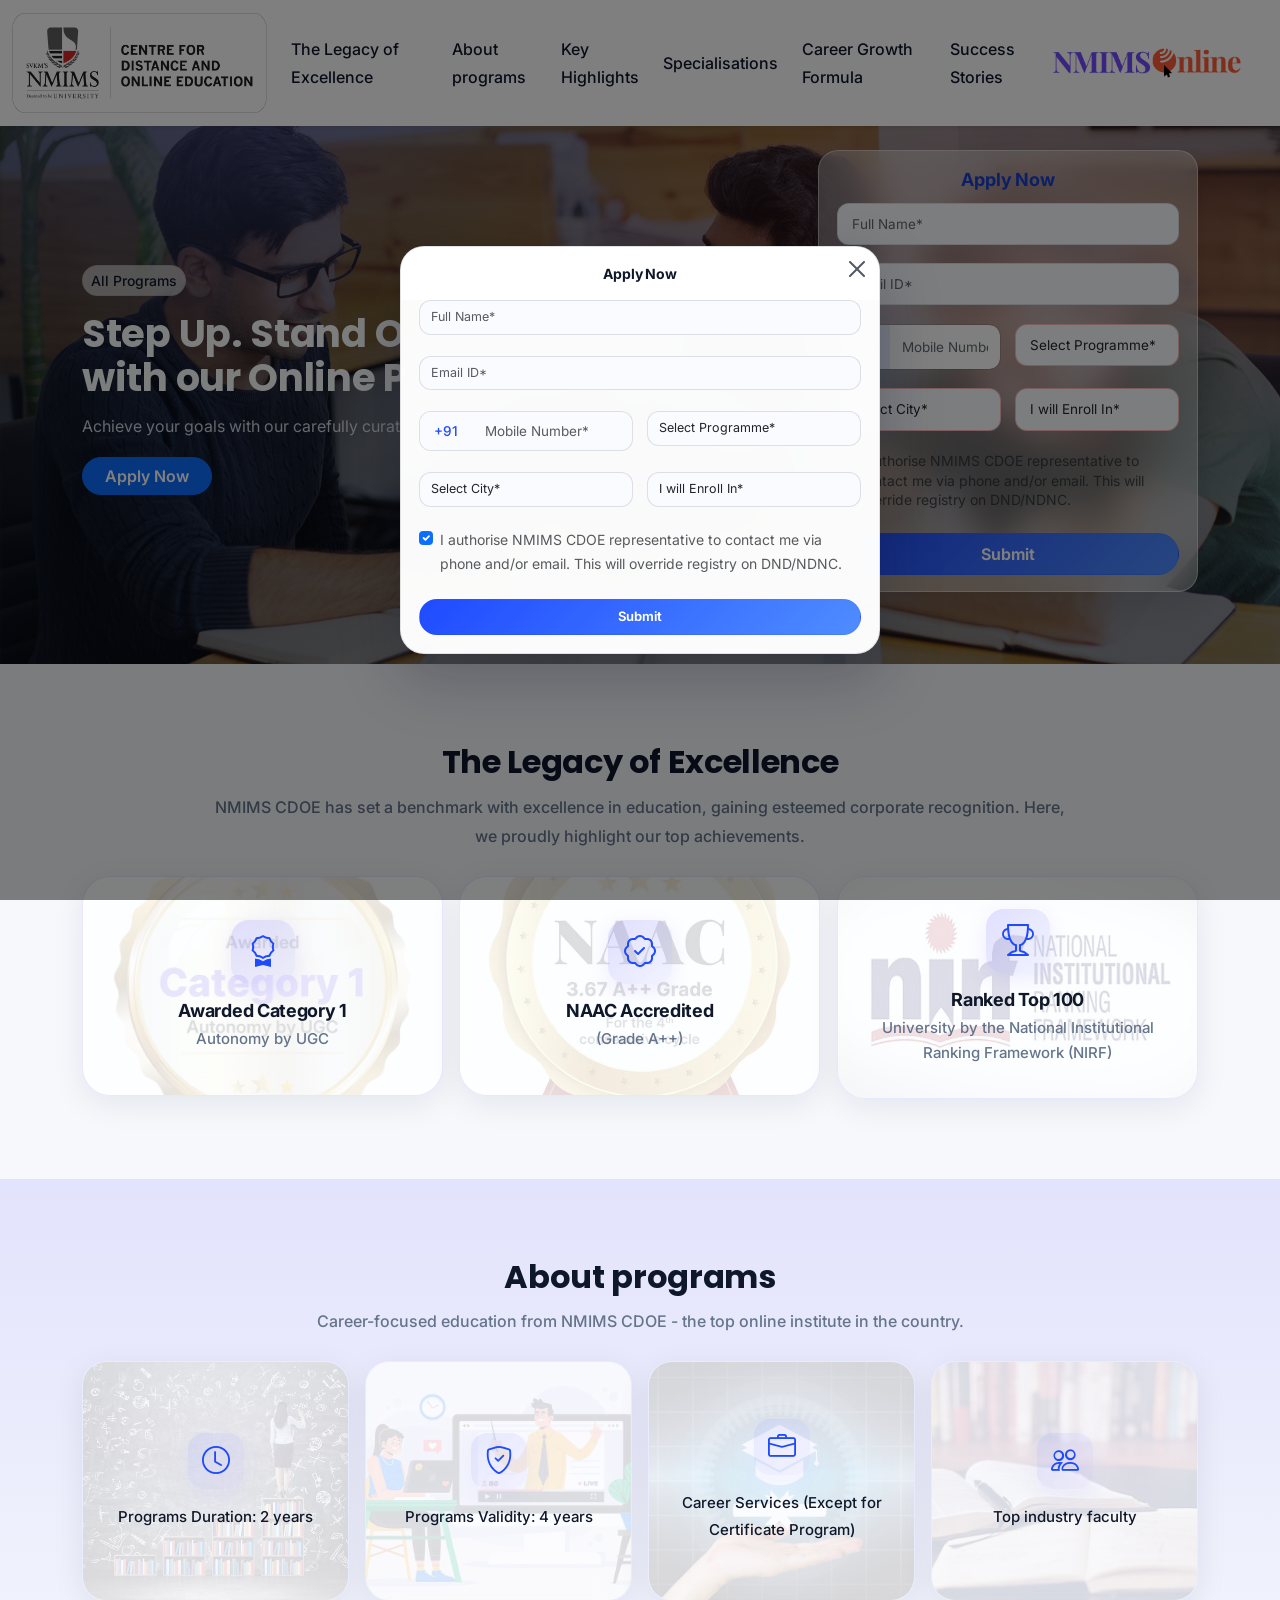
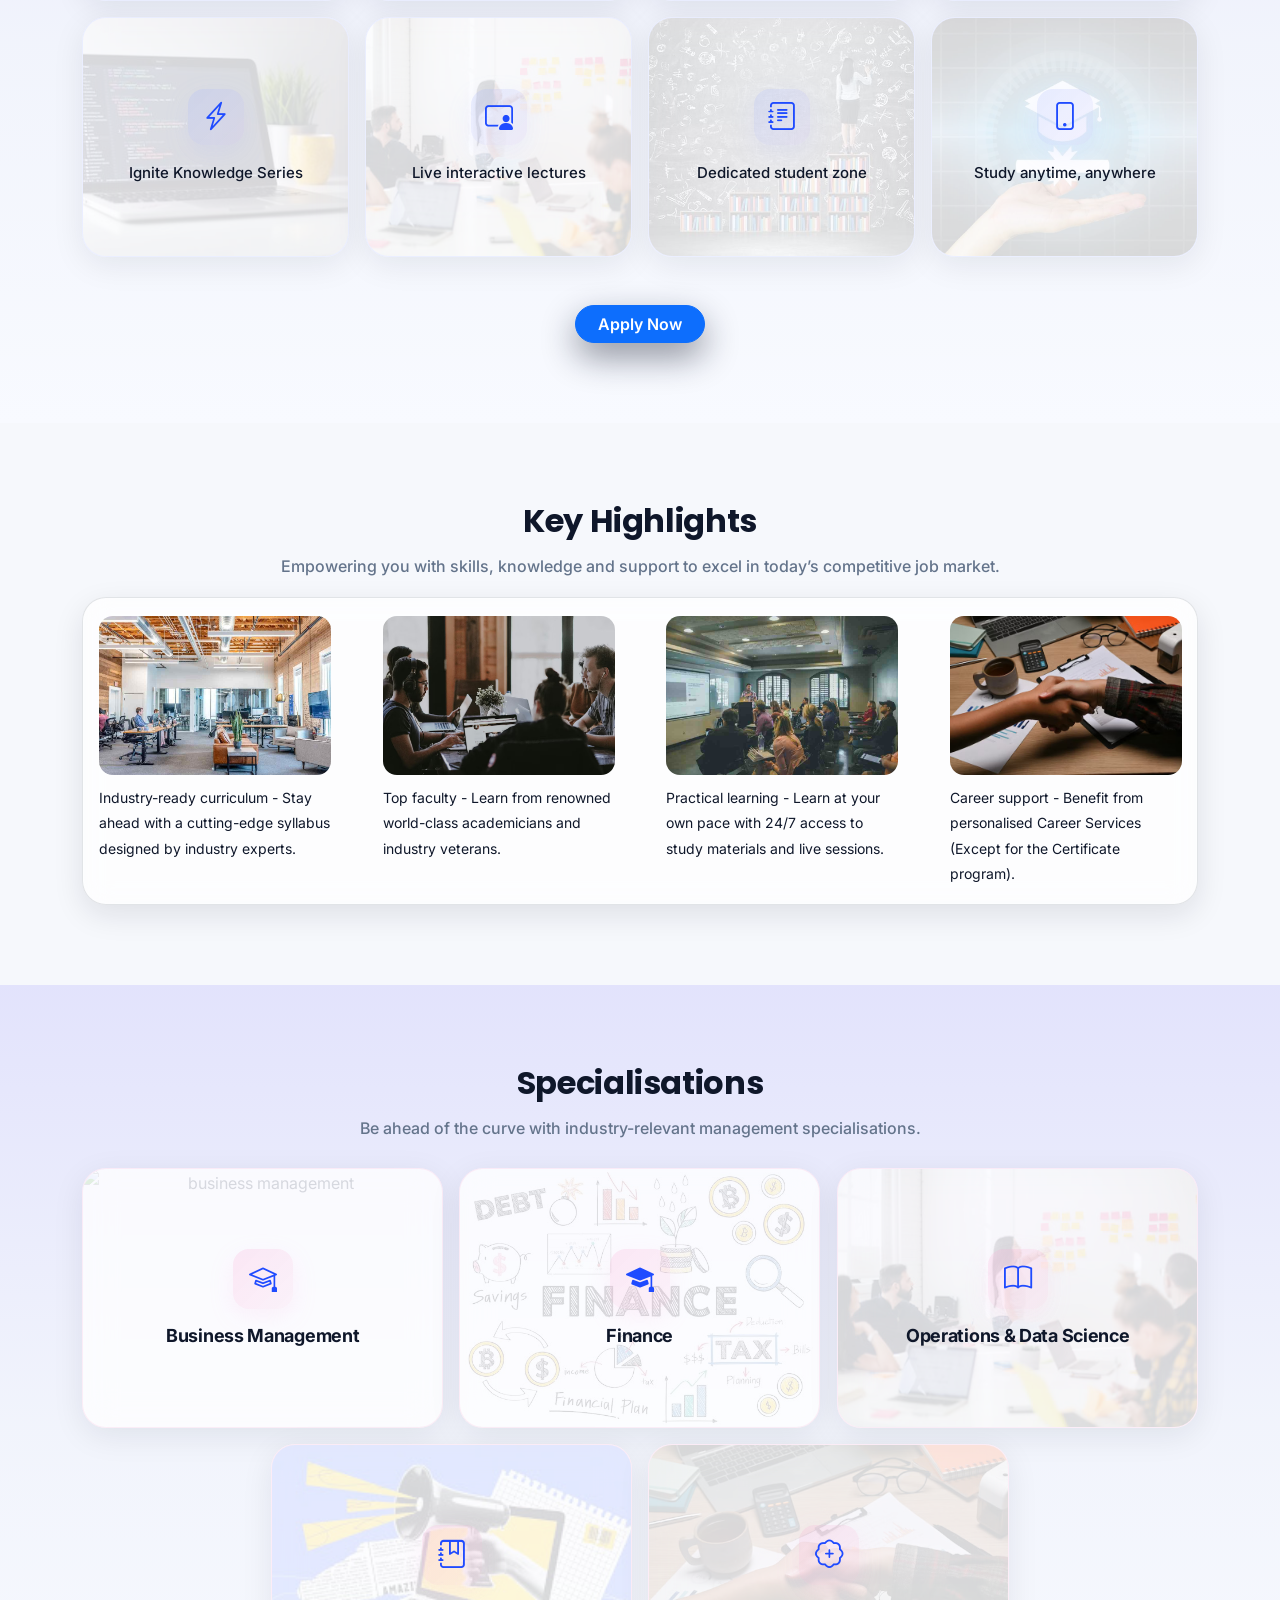
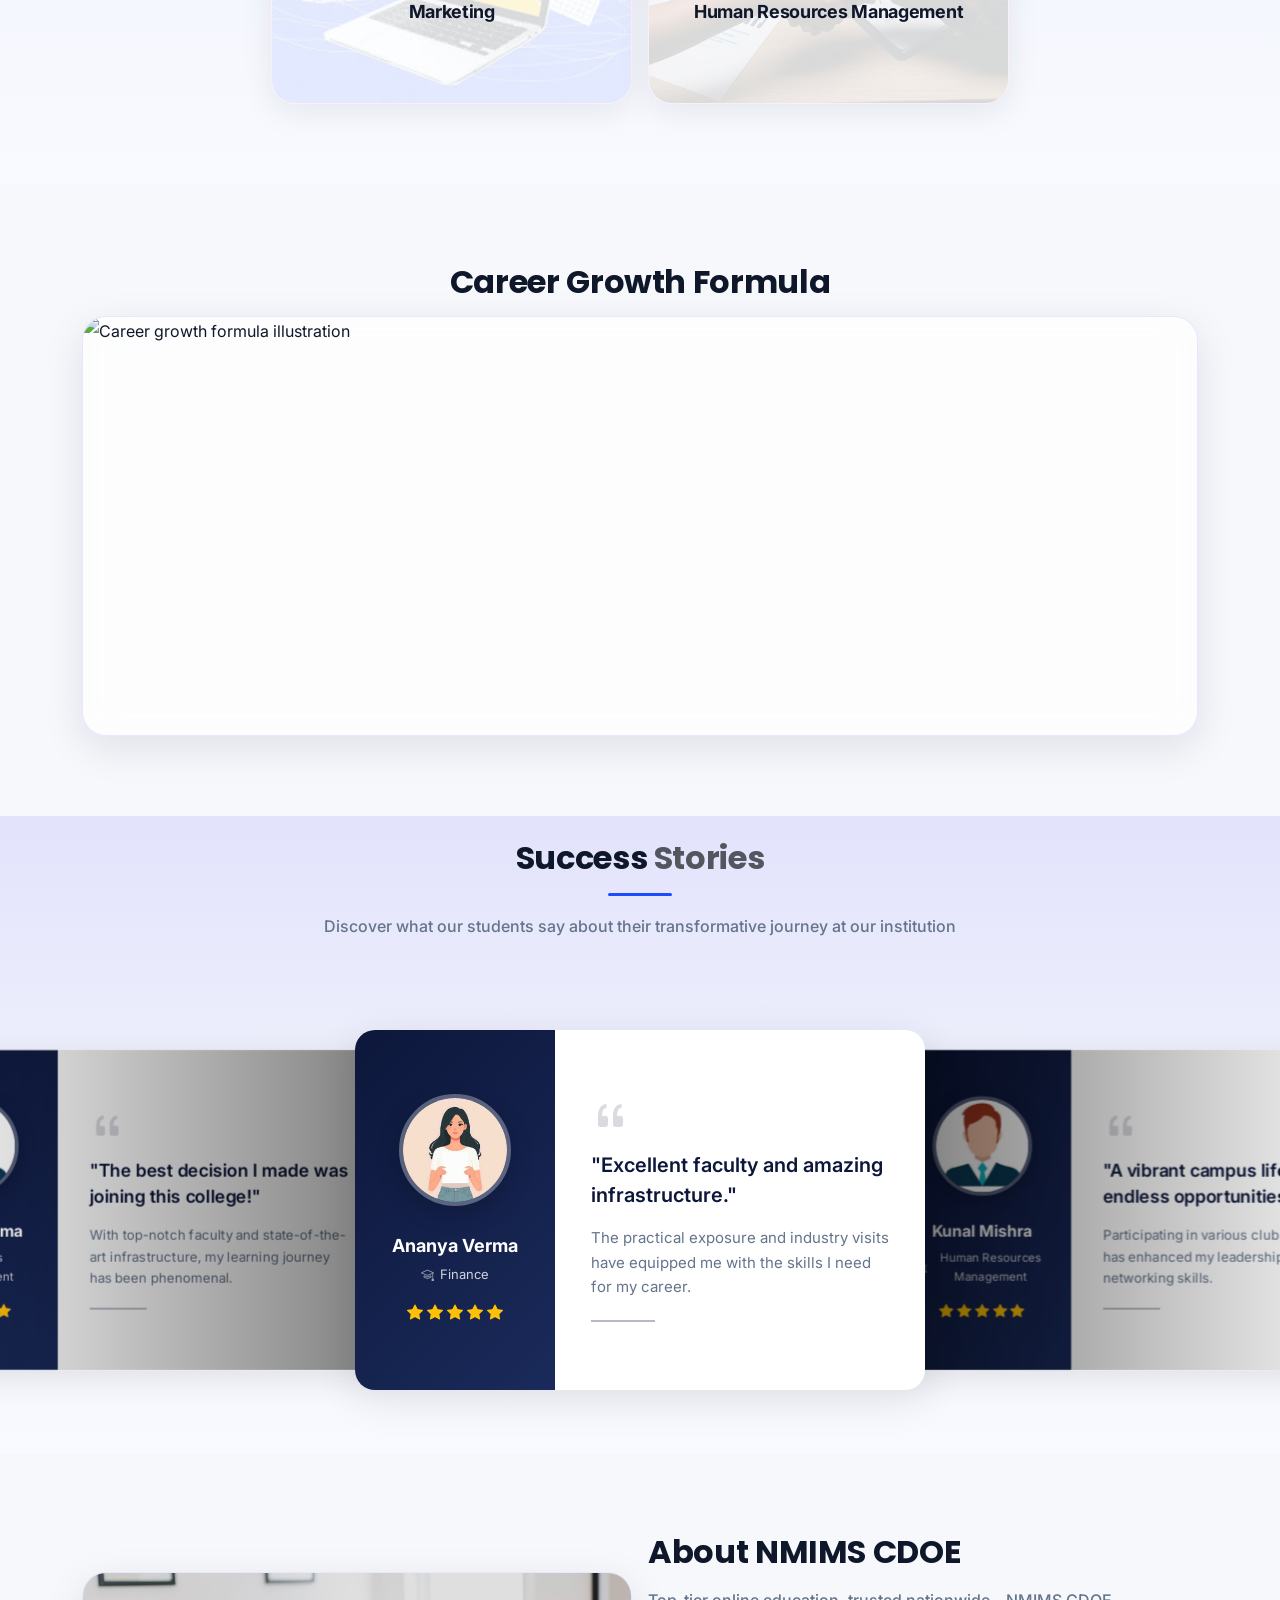
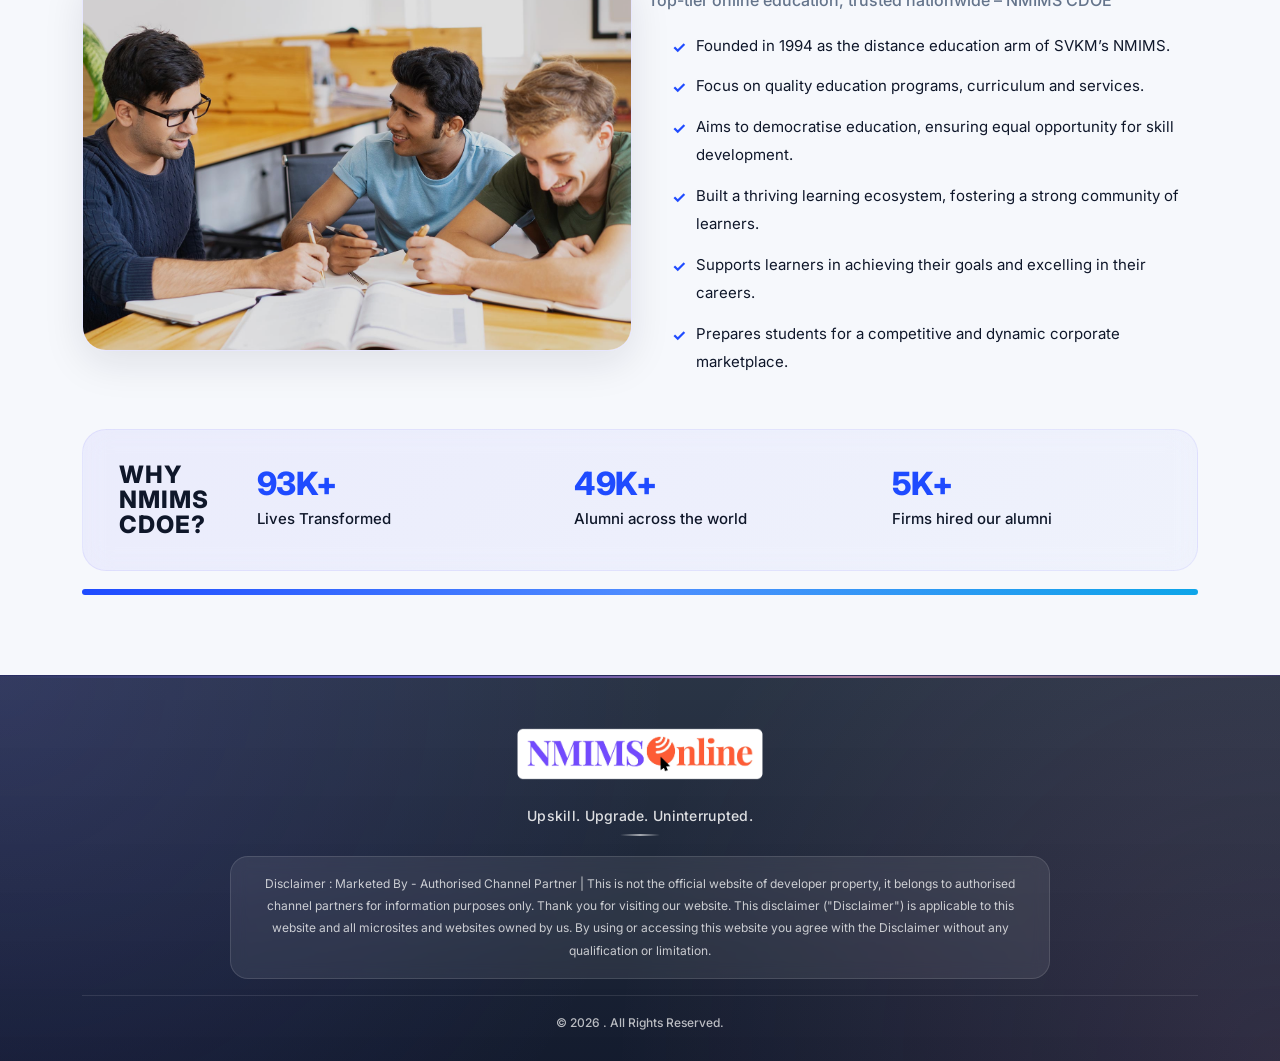
==== commit bf6b0710: "update" ====
--- a/index.html
+++ b/index.html
@@ -1,41 +1,44 @@
 <!DOCTYPE html>
 <html lang="en">
 
-<head>
-    <meta charset="UTF-8">
-    <meta name="viewport" content="width=device-width, initial-scale=1.0">
-    <title>Step Up. Stand Out. Succeed with our Online Programs</title>
-    <meta name="description"
-        content="Advance your career with NMIMS Online programs. UGC-approved MBA & management courses with expert faculty, live lectures & career support." />
-    <meta name="keywords"
-        content="NMIMS online, NMIMS CDOE, online MBA India, distance MBA, online management courses, NMIMS finance marketing HR" />
-
-
-    <!-- Google Fonts (premium headings + readable body) -->
-    <link rel="preconnect" href="https://fonts.googleapis.com">
-
-    <link rel="preconnect" href="https://fonts.gstatic.com" crossorigin>
-    <link rel="preload" as="style"
-        href="https://fonts.googleapis.com/css2?family=Inter:wght@300;400;500;600;700&family=Poppins:wght@500;600;700&display=swap"
-        rel="stylesheet" onload="this.onload=null;this.rel='stylesheet'">
-
-    <!-- Bootstrap 5 -->
-    <link href="https://cdn.jsdelivr.net/npm/bootstrap@5.3.3/dist/css/bootstrap.min.css" rel="stylesheet">
-
-    <!-- Bootstrap Icons -->
-    <link rel="stylesheet" href="https://cdn.jsdelivr.net/npm/bootstrap-icons@1.11.3/font/bootstrap-icons.min.css">
-
-    <!-- Swiper CSS -->
-    <link rel="stylesheet" href="https://cdn.jsdelivr.net/npm/swiper@11/swiper-bundle.min.css" />
-
-    <link rel="stylesheet" href="style.css">
-    <link rel="icon" type="image/png" href="images/NMIMS-CODE.png">
-
-    <link rel="shortcut icon" href="images/NMIMS-CODE.png">
-    <script src="https://cdn.jsdelivr.net/npm/sweetalert2@11"></script>
-
-    <!-- Meta Pixel Code -->
-    <script>
+    <head>
+        <meta charset="UTF-8">
+        <meta name="viewport" content="width=device-width, initial-scale=1.0">
+        <title>Step Up. Stand Out. Succeed with our Online Programs</title>
+        <meta name="description"
+            content="Advance your career with NMIMS Online programs. UGC-approved MBA & management courses with expert faculty, live lectures & career support." />
+        <meta name="keywords"
+            content="NMIMS online, NMIMS CDOE, online MBA India, distance MBA, online management courses, NMIMS finance marketing HR" />
+
+        <!-- Google Fonts (premium headings + readable body) -->
+        <link rel="preconnect" href="https://fonts.googleapis.com">
+
+        <link rel="preconnect" href="https://fonts.gstatic.com" crossorigin>
+        <link rel="preload" as="style"
+            href="https://fonts.googleapis.com/css2?family=Inter:wght@300;400;500;600;700&family=Poppins:wght@500;600;700&display=swap"
+            rel="stylesheet" onload="this.onload=null;this.rel='stylesheet'">
+
+        <!-- Bootstrap 5 -->
+        <link
+            href="https://cdn.jsdelivr.net/npm/bootstrap@5.3.3/dist/css/bootstrap.min.css"
+            rel="stylesheet">
+
+        <!-- Bootstrap Icons -->
+        <link rel="stylesheet"
+            href="https://cdn.jsdelivr.net/npm/bootstrap-icons@1.11.3/font/bootstrap-icons.min.css">
+
+        <!-- Swiper CSS -->
+        <link rel="stylesheet"
+            href="https://cdn.jsdelivr.net/npm/swiper@11/swiper-bundle.min.css" />
+
+        <link rel="stylesheet" href="style.css">
+        <link rel="icon" type="image/png" href="images/NMIMS-CODE.png">
+
+        <link rel="shortcut icon" href="images/NMIMS-CODE.png">
+        <script src="https://cdn.jsdelivr.net/npm/sweetalert2@11"></script>
+
+        <!-- Meta Pixel Code -->
+        <script>
         !function (f, b, e, v, n, t, s) {
             if (f.fbq) return; n = f.fbq = function () {
                 n.callMethod ?
@@ -50,1009 +53,1174 @@
         fbq('init', '1589192478776716');
         fbq('track', 'PageView');
     </script>
-    <noscript><img height="1" width="1" style="display:none"
-            src="https://www.facebook.com/tr?id=1589192478776716&ev=PageView&noscript=1" /></noscript>
-    <!-- End Meta Pixel Code -->
-</head>
-
-<body>
-    <!-- Skip link for accessibility -->
-    <a class="skip-link" href="#main">Skip to content</a>
-
-    <!-- Header / Navbar (sticky) -->
-    <header class="site-header">
-        <nav class="navbar navbar-expand-lg navbar-light bg-white py-2 shadow-sm fixed-top" id="siteNavbar"
-            aria-label="Primary">
-            <div class="container-fluid">
-                <a class="navbar-brand d-flex align-items-center gap-2" href="#top">
-                    <img src="/images/NMIMS-CODE.png" alt="logo-Img" style="height:100px;" loading="lazy">
-                </a>
-
-                <button class="navbar-toggler" type="button" data-bs-toggle="collapse" data-bs-target="#navbarNav"
-                    aria-controls="navbarNav" aria-expanded="false" aria-label="Toggle navigation">
-                    <span class="navbar-toggler-icon"></span>
-                </button>
-
-                <div class="collapse navbar-collapse" id="navbarNav">
-                    <ul class="navbar-nav m-auto align-items-lg-center gap-lg-2">
-                        <li class="nav-item"><a class="nav-link" href="#legacy">The Legacy of
-                                Excellence</a></li>
-                        <li class="nav-item"><a class="nav-link" href="#about-programs">About
-                                programs</a></li>
-                        <li class="nav-item"><a class="nav-link" href="#key-highlights">Key
-                                Highlights</a></li>
-                        <li class="nav-item"><a class="nav-link" href="#specialisations">Specialisations</a></li>
-                        <li class="nav-item"><a class="nav-link" href="#career-growth">Career Growth
-                                Formula</a></li>
-                        <li class="nav-item"><a class="nav-link" href="#success-stories">Success
-                                Stories</a></li>
-                    </ul>
+        <noscript><img height="1" width="1" style="display:none"
+                src="https://www.facebook.com/tr?id=1589192478776716&ev=PageView&noscript=1" /></noscript>
+        <!-- End Meta Pixel Code -->
+    </head>
+
+    <body>
+        <!-- Skip link for accessibility -->
+        <a class="skip-link" href="#main">Skip to content</a>
+
+        <!-- Header / Navbar (sticky) -->
+        <header class="site-header">
+            <nav
+                class="navbar navbar-expand-lg navbar-light bg-white py-2 shadow-sm fixed-top"
+                id="siteNavbar"
+                aria-label="Primary">
+                <div class="container-fluid">
+                    <a class="navbar-brand d-flex align-items-center gap-2"
+                        href="#top">
+                        <img src="images/NMIMS-CODE.png" alt="logo-Img"
+                            style="height:100px;" loading="lazy">
+                    </a>
+
+                    <button class="navbar-toggler" type="button"
+                        data-bs-toggle="collapse" data-bs-target="#navbarNav"
+                        aria-controls="navbarNav" aria-expanded="false"
+                        aria-label="Toggle navigation">
+                        <span class="navbar-toggler-icon"></span>
+                    </button>
+
+                    <div class="collapse navbar-collapse" id="navbarNav">
+                        <ul
+                            class="navbar-nav m-auto align-items-lg-center gap-lg-2">
+                            <li class="nav-item"><a class="nav-link"
+                                    href="#legacy">The Legacy of
+                                    Excellence</a></li>
+                            <li class="nav-item"><a class="nav-link"
+                                    href="#about-programs">About
+                                    programs</a></li>
+                            <li class="nav-item"><a class="nav-link"
+                                    href="#key-highlights">Key
+                                    Highlights</a></li>
+                            <li class="nav-item"><a class="nav-link"
+                                    href="#specialisations">Specialisations</a></li>
+                            <li class="nav-item"><a class="nav-link"
+                                    href="#career-growth">Career Growth
+                                    Formula</a></li>
+                            <li class="nav-item"><a class="nav-link"
+                                    href="#success-stories">Success
+                                    Stories</a></li>
+                        </ul>
+                    </div>
+                    <a class="navbar-brand d-flex align-items-center gap-2"
+                        href="#top">
+                        <img src="images/logoNMIMS.webp" alt="logo-Img"
+                            style="height:50px;">
+                    </a>
                 </div>
-                  <a class="navbar-brand d-flex align-items-center gap-2" href="#top">
-                    <img src="/images/logoNMIMS.webp" alt="logo-Img" style="height:50px;">
-                </a>
-            </div>
-        </nav>
-        <!-- Spacer for fixed navbar -->
-        <div class="navbar-spacer" aria-hidden="true"></div>
-    </header>
-
-    <main id="main">
-        <!-- Hero + Inline Enquiry Form -->
-        <section id="top" class="hero-section">
-            <div class="container position-relative">
-                <div class="row align-items-center g-4">
-                    <div class="col-lg-7">
-                        <div class="hero-copy">
-                            <a class="btn btn-ghost btn-sm mb-3" href="#enquiry" aria-label="All Programs">
-                                All Programs
-                            </a>
-                            <h1 class="hero-title">
-                                Step Up. Stand Out. Succeed with our Online
-                                Programs
-                            </h1>
-                            <p class="hero-subtitle">
-                                Achieve your goals with our carefully
-                                curated programs.
-                            </p>
-                            <div class="hero-actions mt-3">
-                                <button type="button" class="btn btn-primary hero-enquire-btn" data-bs-toggle="modal"
-                                    data-bs-target="#enquiryModal">
-                                    Apply Now
-                                </button>
-                            </div>
-                        </div>
-                    </div>
-                    <div class="col-lg-5">
-                        <section class="enquiry-section" aria-label="Enquiry">
-                            <div id="enquiry" class="enquiry-card-wrap">
-                                <div class="enquiry-card shadow-soft reveal-on-scroll" role="region"
-                                    aria-label="Enquiry form">
-                                    <h2 class="enquiry-title text-center">Apply Now</h2>
-                                    <!-- form 1 -->
-                                    <form class="row g-3 enquiry-grid" id="ajax-header-contact" novalidate>
-                                        <div class="col-12">
-
-                                            <input class="form-control form-control-rounded" id="fullName" name="name1"
-                                                type="text" required autocomplete="name" placeholder="Full Name*" />
-                                        </div>
-
-                                        <div class="col-12">
-
-                                            <input class="form-control form-control-rounded" id="email" name="ef_email"
-                                                type="email" required autocomplete="email" placeholder="Email ID*" />
-                                        </div>
-
-                                        <div class="col-md-6">
-
-                                            <div class="input-group input-group-rounded input-group-phone">
-                                                <span class="input-group-text country-code">+91</span>
-                                                <input class="form-control" id="mobile" name="phone" type="tel" required
-                                                    pattern="^\d{10}$" inputmode="numeric" maxlength="10"
-                                                    autocomplete="tel" placeholder="Mobile Number*" />
+            </nav>
+            <!-- Spacer for fixed navbar -->
+            <div class="navbar-spacer" aria-hidden="true"></div>
+        </header>
+
+        <main id="main">
+            <!-- Hero + Inline Enquiry Form -->
+            <section id="top" class="hero-section">
+                <div class="container position-relative">
+                    <div class="row align-items-center g-4">
+                        <div class="col-lg-7">
+                            <div class="hero-copy">
+                                <a class="btn btn-ghost btn-sm mb-3"
+                                    href="#enquiry" aria-label="All Programs">
+                                    All Programs
+                                </a>
+                                <h1 class="hero-title">
+                                    Step Up. Stand Out. Succeed with our Online
+                                    Programs
+                                </h1>
+                                <p class="hero-subtitle">
+                                    Achieve your goals with our carefully
+                                    curated programs.
+                                </p>
+                                <div class="hero-actions mt-3">
+                                    <button type="button"
+                                        class="btn btn-primary hero-enquire-btn"
+                                        data-bs-toggle="modal"
+                                        data-bs-target="#enquiryModal">
+                                        Apply Now
+                                    </button>
+                                </div>
+                            </div>
+                        </div>
+                        <div class="col-lg-5">
+                            <section class="enquiry-section"
+                                aria-label="Enquiry">
+                                <div id="enquiry" class="enquiry-card-wrap">
+                                    <div
+                                        class="enquiry-card shadow-soft reveal-on-scroll"
+                                        role="region"
+                                        aria-label="Enquiry form">
+                                        <h2
+                                            class="enquiry-title text-center">Apply
+                                            Now</h2>
+                                        <!-- form 1 -->
+                                        <form class="row g-3 enquiry-grid"
+                                            id="ajax-header-contact" novalidate>
+                                            <div class="col-12">
+
+                                                <input
+                                                    class="form-control form-control-rounded"
+                                                    id="fullName" name="name1"
+                                                    type="text" required
+                                                    autocomplete="name"
+                                                    placeholder="Full Name*" />
                                             </div>
-                                        </div>
-                                        <div class="col-md-6">
-
-                                            <select class="form-select form-control-rounded" id="program"
-                                                name="ef_program" required>
-                                                <option value selected disabled>Select
-                                                    Programme*</option>
-                                                <option>Business
-                                                    Management</option>
-                                                <option>Finance</option>
-                                                <option>Marketing</option>
-                                                <option>Human Resources
-                                                    Management</option>
-                                                <option>Operations &amp;
-                                                    Data Science</option>
-                                            </select>
-                                        </div>
-
-                                        <div class="col-md-6">
-
-                                            <select class="form-select form-control-rounded" id="city" name="City"
-                                                required>
-                                                <option value selected disabled>Select
-                                                    City*</option>
-                                                <option>Agra</option>
-                                                <option>Ahmedabad</option>
-                                                <option>Almora</option>
-                                                <option>Ambala
-                                                    Cantt</option>
-                                                <option>Amravati</option>
-                                                <option>Aurangabad</option>
-                                                <option>Bangalore</option>
-                                                <option>Bhopal</option>
-                                                <option>Bhubaneswar</option>
-                                                <option>Bikaner</option>
-                                                <option>Bokaro</option>
-                                                <option>Calcutta</option>
-                                                <option>Chandigarh</option>
-                                                <option>Chennai</option>
-                                                <option>Dehradun</option>
-                                                <option>Delhi</option>
-                                                <option>Faridabad</option>
-                                                <option>Gandhinagar</option>
-                                                <option>Ghaziabad</option>
-                                                <option>Guntur</option>
-                                                <option>Gurgaon</option>
-                                                <option>Guwahati</option>
-                                                <option>Gwalior</option>
-                                                <option>Haldwani</option>
-                                                <option>Hyderabad</option>
-                                                <option>Indore</option>
-                                                <option>Jabalpur</option>
-                                                <option>Jaipur</option>
-                                                <option>Jamshedpur</option>
-                                                <option>Jodhpur</option>
-                                                <option>Kanpur</option>
-                                                <option>Kashipur</option>
-                                                <option>Kochi</option>
-                                                <option>Kolkata</option>
-                                                <option>Kozhikode</option>
-                                                <option>Lucknow</option>
-                                                <option>Ludhiana</option>
-                                                <option>Mohali</option>
-                                                <option>Mumbai</option>
-                                                <option>Nagpur</option>
-                                                <option>Nainital</option>
-                                                <option>Nashik</option>
-                                                <option>Navi Mumbai</option>
-                                                <option>Noida</option>
-                                                <option>Patna</option>
-                                                <option>Pune</option>
-                                                <option>Raipur</option>
-                                                <option>Rajkot</option>
-                                                <option>Ranchi</option>
-                                                <option>Rishikesh</option>
-                                                <option>Roorkee</option>
-                                                <option>Rudrapur</option>
-                                                <option>Shirpur</option>
-                                                <option>Surat</option>
-                                                <option>Trivandrum</option>
-                                                <option>Vadodara</option>
-                                            </select>
-                                        </div>
-                                        <div class="col-md-6">
-
-                                            <select class="form-select form-control-rounded" id="enroll"
-                                                name="ef_enroll" required>
-                                                <option value selected disabled>I will Enroll
-                                                    In*</option>
-                                                <option>0 to 3
-                                                    Months</option>
-                                                <option>4 to 6
-                                                    Months</option>
-                                                <option>7 to 12
-                                                    Months</option>
-                                                <option>Immediate</option>
-                                                <option>Not Decided
-                                                    Yet</option>
-                                            </select>
-                                        </div>
-
-                                        <div class="col-12">
-                                            <div class="form-check small text-muted">
-                                                <input class="form-check-input" type="checkbox" value
-                                                    id="disclaimerCheck" checked>
-                                                <label class="form-check-label" for="disclaimerCheck">
-                                                    I authorise NMIMS CDOE
-                                                    representative to
-                                                    contact me via phone
-                                                    and/or email.
-                                                    This will override
-                                                    registry on DND/NDNC.
-                                                </label>
+
+                                            <div class="col-12">
+
+                                                <input
+                                                    class="form-control form-control-rounded"
+                                                    id="email" name="ef_email"
+                                                    type="email" required
+                                                    autocomplete="email"
+                                                    placeholder="Email ID*" />
                                             </div>
-                                        </div>
-
-                                        <div class="col-12">
-                                            <button class="btn btn-submit w-100" type="submit">Submit</button>
-                                        </div>
-                                    </form>
-                                </div>
-                            </div>
-                        </section>
+
+                                            <div class="col-md-6">
+
+                                                <div
+                                                    class="input-group input-group-rounded input-group-phone">
+                                                    <span
+                                                        class="input-group-text country-code">+91</span>
+                                                    <input class="form-control"
+                                                        id="mobile" name="phone"
+                                                        type="tel" required
+                                                        pattern="^\d{10}$"
+                                                        inputmode="numeric"
+                                                        maxlength="10"
+                                                        autocomplete="tel"
+                                                        placeholder="Mobile Number*" />
+                                                </div>
+                                            </div>
+                                            <div class="col-md-6">
+
+                                                <select
+                                                    class="form-select form-control-rounded"
+                                                    id="program"
+                                                    name="ef_program" required>
+                                                    <option value selected
+                                                        disabled>Select
+                                                        Programme*</option>
+                                                    <option>Business
+                                                        Management</option>
+                                                    <option>Finance</option>
+                                                    <option>Marketing</option>
+                                                    <option>Human Resources
+                                                        Management</option>
+                                                    <option>Operations &amp;
+                                                        Data Science</option>
+                                                </select>
+                                            </div>
+
+                                            <div class="col-md-6">
+
+                                                <select
+                                                    class="form-select form-control-rounded"
+                                                    id="city" name="City"
+                                                    required>
+                                                    <option value selected
+                                                        disabled>Select
+                                                        City*</option>
+                                                    <option>Agra</option>
+                                                    <option>Ahmedabad</option>
+                                                    <option>Almora</option>
+                                                    <option>Ambala
+                                                        Cantt</option>
+                                                    <option>Amravati</option>
+                                                    <option>Aurangabad</option>
+                                                    <option>Bangalore</option>
+                                                    <option>Bhopal</option>
+                                                    <option>Bhubaneswar</option>
+                                                    <option>Bikaner</option>
+                                                    <option>Bokaro</option>
+                                                    <option>Calcutta</option>
+                                                    <option>Chandigarh</option>
+                                                    <option>Chennai</option>
+                                                    <option>Dehradun</option>
+                                                    <option>Delhi</option>
+                                                    <option>Faridabad</option>
+                                                    <option>Gandhinagar</option>
+                                                    <option>Ghaziabad</option>
+                                                    <option>Guntur</option>
+                                                    <option>Gurgaon</option>
+                                                    <option>Guwahati</option>
+                                                    <option>Gwalior</option>
+                                                    <option>Haldwani</option>
+                                                    <option>Hyderabad</option>
+                                                    <option>Indore</option>
+                                                    <option>Jabalpur</option>
+                                                    <option>Jaipur</option>
+                                                    <option>Jamshedpur</option>
+                                                    <option>Jodhpur</option>
+                                                    <option>Kanpur</option>
+                                                    <option>Kashipur</option>
+                                                    <option>Kochi</option>
+                                                    <option>Kolkata</option>
+                                                    <option>Kozhikode</option>
+                                                    <option>Lucknow</option>
+                                                    <option>Ludhiana</option>
+                                                    <option>Mohali</option>
+                                                    <option>Mumbai</option>
+                                                    <option>Nagpur</option>
+                                                    <option>Nainital</option>
+                                                    <option>Nashik</option>
+                                                    <option>Navi Mumbai</option>
+                                                    <option>Noida</option>
+                                                    <option>Patna</option>
+                                                    <option>Pune</option>
+                                                    <option>Raipur</option>
+                                                    <option>Rajkot</option>
+                                                    <option>Ranchi</option>
+                                                    <option>Rishikesh</option>
+                                                    <option>Roorkee</option>
+                                                    <option>Rudrapur</option>
+                                                    <option>Shirpur</option>
+                                                    <option>Surat</option>
+                                                    <option>Trivandrum</option>
+                                                    <option>Vadodara</option>
+                                                </select>
+                                            </div>
+                                            <div class="col-md-6">
+
+                                                <select
+                                                    class="form-select form-control-rounded"
+                                                    id="enroll"
+                                                    name="ef_enroll" required>
+                                                    <option value selected
+                                                        disabled>I will Enroll
+                                                        In*</option>
+                                                    <option>0 to 3
+                                                        Months</option>
+                                                    <option>4 to 6
+                                                        Months</option>
+                                                    <option>7 to 12
+                                                        Months</option>
+                                                    <option>Immediate</option>
+                                                    <option>Not Decided
+                                                        Yet</option>
+                                                </select>
+                                            </div>
+
+                                            <div class="col-12">
+                                                <div
+                                                    class="form-check small text-muted">
+                                                    <input
+                                                        class="form-check-input"
+                                                        type="checkbox" value
+                                                        id="disclaimerCheck"
+                                                        checked>
+                                                    <label
+                                                        class="form-check-label"
+                                                        for="disclaimerCheck">
+                                                        I authorise NMIMS CDOE
+                                                        representative to
+                                                        contact me via phone
+                                                        and/or email.
+                                                        This will override
+                                                        registry on DND/NDNC.
+                                                    </label>
+                                                </div>
+                                            </div>
+
+                                            <div class="col-12">
+                                                <button
+                                                    class="btn btn-submit w-100"
+                                                    type="submit">Submit</button>
+                                            </div>
+                                        </form>
+                                    </div>
+                                </div>
+                            </section>
+                        </div>
                     </div>
                 </div>
-            </div>
-        </section>
-
-        <!-- Legacy of Excellence -->
-        <section class="section-pad" id="legacy">
-            <div class="container">
-                <div class="section-head text-center reveal-on-scroll">
-                    <h2 class="section-title">The Legacy of Excellence</h2>
-                    <p class="section-subtitle">
-                        NMIMS CDOE has set a benchmark with excellence in
-                        education, gaining esteemed corporate recognition.
-                        Here, we proudly highlight our top achievements.
-                    </p>
+            </section>
+
+            <!-- Legacy of Excellence -->
+            <section class="section-pad" id="legacy">
+                <div class="container">
+                    <div class="section-head text-center reveal-on-scroll">
+                        <h2 class="section-title">The Legacy of Excellence</h2>
+                        <p class="section-subtitle">
+                            NMIMS CDOE has set a benchmark with excellence in
+                            education, gaining esteemed corporate recognition.
+                            Here, we proudly highlight our top achievements.
+                        </p>
+                    </div>
+
+                    <div class="row g-4 align-items-stretch mt-2">
+                        <div class="col-md-4">
+                            <div class="badge-card reveal-on-scroll">
+                                <img loading="lazy" src="images//Category.jpeg"
+                                    alt="Award" class="badge-image" />
+                                <div class="badge-icon"><i
+                                        class="bi bi-award"></i></div>
+                                <div class="badge-text">
+                                    <h3 class="badge-title">Awarded Category
+                                        1</h3>
+                                    <p class="badge-sub">Autonomy by UGC</p>
+                                </div>
+                            </div>
+                        </div>
+                        <div class="col-md-4">
+                            <div class="badge-card reveal-on-scroll">
+                                <img loading="lazy" src="images/NAAC.jpeg"
+                                    class="badge-image" />
+                                <div class="badge-icon"><i
+                                        class="bi bi-patch-check"></i></div>
+                                <div class="badge-text">
+                                    <h3 class="badge-title">NAAC Accredited</h3>
+                                    <p class="badge-sub">(Grade A++)</p>
+                                </div>
+                            </div>
+                        </div>
+                        <div class="col-md-4">
+                            <div class="badge-card reveal-on-scroll">
+                                <img loading="lazy" src="images/img1.jpg"
+                                    alt="Ranking" class="badge-image" />
+                                <div class="badge-icon"><i
+                                        class="bi bi-trophy"></i></div>
+                                <div class="badge-text">
+                                    <h3 class="badge-title">Ranked Top 100</h3>
+                                    <p class="badge-sub">University by the
+                                        National Institutional Ranking Framework
+                                        (NIRF)</p>
+                                </div>
+                            </div>
+                        </div>
+                    </div>
                 </div>
-
-                <div class="row g-4 align-items-stretch mt-2">
-                    <div class="col-md-4">
-                        <div class="badge-card reveal-on-scroll">
-                            <img loading="lazy" src="images//Category.jpeg" alt="Award" class="badge-image" />
-                            <div class="badge-icon"><i class="bi bi-award"></i></div>
-                            <div class="badge-text">
-                                <h3 class="badge-title">Awarded Category
-                                    1</h3>
-                                <p class="badge-sub">Autonomy by UGC</p>
-                            </div>
-                        </div>
-                    </div>
-                    <div class="col-md-4">
-                        <div class="badge-card reveal-on-scroll">
-                            <img loading="lazy" src="images/NAAC.jpeg" class="badge-image" />
-                            <div class="badge-icon"><i class="bi bi-patch-check"></i></div>
-                            <div class="badge-text">
-                                <h3 class="badge-title">NAAC Accredited</h3>
-                                <p class="badge-sub">(Grade A++)</p>
-                            </div>
-                        </div>
-                    </div>
-                    <div class="col-md-4">
-                        <div class="badge-card reveal-on-scroll">
-                            <img loading="lazy" src="images/img1.jpg" alt="Ranking" class="badge-image" />
-                            <div class="badge-icon"><i class="bi bi-trophy"></i></div>
-                            <div class="badge-text">
-                                <h3 class="badge-title">Ranked Top 100</h3>
-                                <p class="badge-sub">University by the
-                                    National Institutional Ranking Framework
-                                    (NIRF)</p>
-                            </div>
+            </section>
+
+            <!-- About Programs -->
+            <section class="section-pad section-soft" id="about-programs">
+                <div class="container">
+                    <div class="section-head text-center reveal-on-scroll">
+                        <h2 class="section-title">About programs</h2>
+                        <p class="section-subtitle">Career-focused education
+                            from NMIMS CDOE - the top online institute in the
+                            country. </p>
+                    </div>
+
+                    <div class="row g-4 mt-2">
+                        <div class="col-6 col-lg-3">
+                            <div class="feature-card reveal-on-scroll">
+                                <img loading="lazy" src="images/media1.jpg"
+                                    alt="Duration" class="feature-image" />
+                                <div class="feature-icon"><i
+                                        class="bi bi-clock"></i></div>
+                                <p class="feature-text">Programs Duration: 2
+                                    years</p>
+                            </div>
+                        </div>
+                        <div class="col-6 col-lg-3">
+                            <div class="feature-card reveal-on-scroll">
+                                <img loading="lazy" src="images/media2.jpg"
+                                    alt="Validity" class="feature-image" />
+                                <div class="feature-icon"><i
+                                        class="bi bi-shield-check"></i></div>
+                                <p class="feature-text">Programs Validity: 4
+                                    years</p>
+                            </div>
+                        </div>
+                        <div class="col-6 col-lg-3">
+                            <div class="feature-card reveal-on-scroll">
+                                <img loading="lazy" src="images/media3.jpg"
+                                    alt="Career Services"
+                                    class="feature-image" />
+                                <div class="feature-icon"><i
+                                        class="bi bi-briefcase"></i></div>
+                                <p class="feature-text">Career Services (Except
+                                    for Certificate Program)</p>
+                            </div>
+                        </div>
+                        <div class="col-6 col-lg-3">
+                            <div class="feature-card reveal-on-scroll">
+                                <img loading="lazy" src="images/media4.jpg"
+                                    alt="Faculty" class="feature-image" />
+                                <div class="feature-icon"><i
+                                        class="bi bi-people"></i></div>
+                                <p class="feature-text">Top industry faculty</p>
+                            </div>
+                        </div>
+                        <div class="col-6 col-lg-3">
+                            <div class="feature-card reveal-on-scroll">
+                                <img loading="lazy" src="images/media5.jpg"
+                                    alt="Knowledge" class="feature-image" />
+                                <div class="feature-icon"><i
+                                        class="bi bi-lightning-charge"></i></div>
+                                <p class="feature-text">Ignite Knowledge
+                                    Series</p>
+                            </div>
+                        </div>
+                        <div class="col-6 col-lg-3">
+                            <div class="feature-card reveal-on-scroll">
+                                <img loading="lazy" src="images/media6.jpg"
+                                    alt="Live Lectures" class="feature-image" />
+                                <div class="feature-icon"><i
+                                        class="bi bi-person-video3"></i></div>
+                                <p class="feature-text">Live interactive
+                                    lectures</p>
+                            </div>
+                        </div>
+                        <div class="col-6 col-lg-3">
+                            <div class="feature-card reveal-on-scroll">
+                                <img loading="lazy" src="images/media1.jpg"
+                                    alt="Student Zone" class="feature-image" />
+                                <div class="feature-icon"><i
+                                        class="bi bi-journal-text"></i></div>
+                                <p class="feature-text">Dedicated student
+                                    zone</p>
+                            </div>
+                        </div>
+                        <div class="col-6 col-lg-3">
+                            <div class="feature-card reveal-on-scroll">
+                                <img loading="lazy" src="images/media3.jpg"
+                                    alt="Study Anywhere"
+                                    class="feature-image" />
+                                <div class="feature-icon"><i
+                                        class="bi bi-phone"></i></div>
+                                <p class="feature-text">Study anytime,
+                                    anywhere</p>
+                            </div>
+                        </div>
+                        <div
+                            class="hero-actions mt-5 d-flex justify-content-center ">
+                            <button type="button"
+                                class="btn btn-primary hero-enquire-btn"
+                                data-bs-toggle="modal"
+                                data-bs-target="#enquiryModal">
+                                Apply Now
+                            </button>
                         </div>
                     </div>
                 </div>
-            </div>
-        </section>
-
-        <!-- About Programs -->
-        <section class="section-pad section-soft" id="about-programs">
-            <div class="container">
-                <div class="section-head text-center reveal-on-scroll">
-                    <h2 class="section-title">About programs</h2>
-                    <p class="section-subtitle">Career-focused education
-                        from NMIMS CDOE - the top online institute in the
-                        country. </p>
+            </section>
+
+            <!-- Key Highlights -->
+            <section class="section-pad" id="key-highlights">
+                <div class="container">
+                    <div class="section-head text-center reveal-on-scroll">
+                        <h2 class="section-title">Key Highlights</h2>
+                        <p class="section-subtitle">Empowering you with skills,
+                            knowledge and support to excel in today’s
+                            competitive job market.</p>
+                    </div>
+
+                    <div class="highlights-card reveal-on-scroll">
+                        <div class="row g-0">
+                            <div class="col-md-3">
+                                <div class="highlight-item">
+                                    <div class="highlight-media">
+                                        <img loading="lazy"
+                                            alt="Industry-ready curriculum"
+                                            class="img-fluid"
+                                            src="images/img4.jpg">
+                                    </div>
+                                    <p class="highlight-text">Industry-ready
+                                        curriculum - Stay ahead with a
+                                        cutting-edge syllabus designed by
+                                        industry experts.</p>
+                                </div>
+                            </div>
+                            <div class="col-md-3">
+                                <div class="highlight-item">
+                                    <div class="highlight-media">
+                                        <img loading="lazy" alt="Top faculty"
+                                            class="img-fluid"
+                                            src="images/img5.jpg">
+                                    </div>
+                                    <p class="highlight-text">Top faculty -
+                                        Learn from renowned world-class
+                                        academicians and industry veterans.</p>
+                                </div>
+                            </div>
+                            <div class="col-md-3">
+                                <div class="highlight-item">
+                                    <div class="highlight-media">
+                                        <img loading="lazy"
+                                            alt="Practical learning"
+                                            class="img-fluid"
+                                            src="images/img6.jpg">
+                                    </div>
+                                    <p class="highlight-text">Practical learning
+                                        - Learn at your own pace with 24/7
+                                        access to study materials and live
+                                        sessions.</p>
+                                </div>
+                            </div>
+                            <div class="col-md-3">
+                                <div class="highlight-item">
+                                    <div class="highlight-media">
+                                        <img loading="lazy" alt="Career support"
+                                            class="img-fluid"
+                                            src="images/img7.jpg">
+                                    </div>
+                                    <p class="highlight-text">Career support -
+                                        Benefit from personalised Career
+                                        Services (Except for the Certificate
+                                        program).</p>
+                                </div>
+                            </div>
+                        </div>
+                    </div>
                 </div>
-
-                <div class="row g-4 mt-2">
-                    <div class="col-6 col-lg-3">
-                        <div class="feature-card reveal-on-scroll">
-                            <img loading="lazy" src="images/media1.jpg" alt="Duration" class="feature-image" />
-                            <div class="feature-icon"><i class="bi bi-clock"></i></div>
-                            <p class="feature-text">Programs Duration: 2
-                                years</p>
-                        </div>
-                    </div>
-                    <div class="col-6 col-lg-3">
-                        <div class="feature-card reveal-on-scroll">
-                            <img loading="lazy" src="images/media2.jpg" alt="Validity" class="feature-image" />
-                            <div class="feature-icon"><i class="bi bi-shield-check"></i></div>
-                            <p class="feature-text">Programs Validity: 4
-                                years</p>
-                        </div>
-                    </div>
-                    <div class="col-6 col-lg-3">
-                        <div class="feature-card reveal-on-scroll">
-                            <img loading="lazy" src="images/media3.jpg" alt="Career Services" class="feature-image" />
-                            <div class="feature-icon"><i class="bi bi-briefcase"></i></div>
-                            <p class="feature-text">Career Services (Except
-                                for Certificate Program)</p>
-                        </div>
-                    </div>
-                    <div class="col-6 col-lg-3">
-                        <div class="feature-card reveal-on-scroll">
-                            <img loading="lazy" src="images/media4.jpg" alt="Faculty" class="feature-image" />
-                            <div class="feature-icon"><i class="bi bi-people"></i></div>
-                            <p class="feature-text">Top industry faculty</p>
-                        </div>
-                    </div>
-                    <div class="col-6 col-lg-3">
-                        <div class="feature-card reveal-on-scroll">
-                            <img loading="lazy" src="images/media5.jpg" alt="Knowledge" class="feature-image" />
-                            <div class="feature-icon"><i class="bi bi-lightning-charge"></i></div>
-                            <p class="feature-text">Ignite Knowledge
-                                Series</p>
-                        </div>
-                    </div>
-                    <div class="col-6 col-lg-3">
-                        <div class="feature-card reveal-on-scroll">
-                            <img loading="lazy" src="images/media6.jpg" alt="Live Lectures" class="feature-image" />
-                            <div class="feature-icon"><i class="bi bi-person-video3"></i></div>
-                            <p class="feature-text">Live interactive
-                                lectures</p>
-                        </div>
-                    </div>
-                    <div class="col-6 col-lg-3">
-                        <div class="feature-card reveal-on-scroll">
-                            <img loading="lazy" src="images/media1.jpg" alt="Student Zone" class="feature-image" />
-                            <div class="feature-icon"><i class="bi bi-journal-text"></i></div>
-                            <p class="feature-text">Dedicated student
-                                zone</p>
-                        </div>
-                    </div>
-                    <div class="col-6 col-lg-3">
-                        <div class="feature-card reveal-on-scroll">
-                            <img loading="lazy" src="images/media3.jpg" alt="Study Anywhere" class="feature-image" />
-                            <div class="feature-icon"><i class="bi bi-phone"></i></div>
-                            <p class="feature-text">Study anytime,
-                                anywhere</p>
-                        </div>
-                    </div>
-                     <div class="hero-actions mt-5 d-flex justify-content-center ">
-                                <button type="button" class="btn btn-primary hero-enquire-btn" data-bs-toggle="modal"
-                                    data-bs-target="#enquiryModal">
-                                    Apply Now
-                                </button>
-                            </div>
+            </section>
+
+            <!-- Specialisations -->
+            <section class="section-pad section-soft" id="specialisations">
+                <div class="container">
+                    <div class="section-head text-center reveal-on-scroll">
+                        <h2 class="section-title">Specialisations</h2>
+                        <p class="section-subtitle">Be ahead of the curve with
+                            industry-relevant management specialisations.</p>
+                    </div>
+
+                    <div class="row g-4 mt-2">
+                        <div class="col-6 col-lg-4">
+                            <div class="spec-card reveal-on-scroll">
+                                <img loading="lazy"
+                                    src="https://images.unsplash.com/photo-1552664730-d307ca884978?auto=format&fit=crop&w=500&q=70"
+                                    alt="business management"
+                                    class="spec-image" />
+                                <div class="spec-icon"><i
+                                        class="bi bi-mortarboard"></i></div>
+                                <h3 class="spec-title">Business Management</h3>
+                            </div>
+                        </div>
+                        <div class="col-6 col-lg-4">
+                            <div class="spec-card reveal-on-scroll">
+                                <img loading="lazy" src="images/finance.jpg"
+                                    alt="finance" class="spec-image" />
+                                <div class="spec-icon"><i
+                                        class="bi bi-mortarboard-fill"></i></div>
+                                <h3 class="spec-title">Finance</h3>
+                            </div>
+                        </div>
+                        <div class="col-6 col-lg-4">
+                            <div class="spec-card reveal-on-scroll">
+                                <img loading="lazy" src="images/media6.jpg"
+                                    alt="Operations & Data Science"
+                                    class="spec-image" />
+                                <div class="spec-icon"><i
+                                        class="bi bi-book"></i></div>
+                                <h3 class="spec-title">Operations & Data
+                                    Science</h3>
+                            </div>
+                        </div>
+                        <div class="col-6 col-lg-4 offset-lg-2">
+                            <div class="spec-card reveal-on-scroll">
+                                <img loading="lazy" src="images/images .jpg"
+                                    alt="marketing" class="spec-image" />
+                                <div class="spec-icon"><i
+                                        class="bi bi-journal-bookmark"></i></div>
+                                <h3 class="spec-title">Marketing</h3>
+                            </div>
+                        </div>
+                        <div class="col-6 col-lg-4">
+                            <div class="spec-card reveal-on-scroll">
+                                <img loading="lazy" src="images/img7.jpg"
+                                    alt="Human Resources Management"
+                                    class="spec-image" />
+                                <div class="spec-icon"><i
+                                        class="bi bi-patch-plus"></i></div>
+                                <h3 class="spec-title">Human Resources
+                                    Management</h3>
+                            </div>
+                        </div>
+                    </div>
                 </div>
-            </div>
-        </section>
-
-        <!-- Key Highlights -->
-        <section class="section-pad" id="key-highlights">
-            <div class="container">
-                <div class="section-head text-center reveal-on-scroll">
-                    <h2 class="section-title">Key Highlights</h2>
-                    <p class="section-subtitle">Empowering you with skills,
-                        knowledge and support to excel in today’s
-                        competitive job market.</p>
+            </section>
+
+            <!-- Career Growth Formula -->
+            <section class="section-pad" id="career-growth">
+                <div class="container">
+                    <div class="section-head text-center reveal-on-scroll">
+                        <h2 class="section-title">Career Growth Formula</h2>
+                    </div>
+
+                    <div class="career-banner reveal-on-scroll">
+                        <img loading="lazy" class="img-fluid"
+                            alt="Career growth formula illustration"
+                            src="https://s3.ap-south-1.amazonaws.com/online.nmims.edu-v3/uploads/media/2025/8/21/media_1755773445688.gif">
+                    </div>
                 </div>
-
-                <div class="highlights-card reveal-on-scroll">
-                    <div class="row g-0">
-                        <div class="col-md-3">
-                            <div class="highlight-item">
-                                <div class="highlight-media">
-                                    <img loading="lazy" alt="Industry-ready curriculum" class="img-fluid"
-                                        src="images/img4.jpg">
-                                </div>
-                                <p class="highlight-text">Industry-ready
-                                    curriculum - Stay ahead with a
-                                    cutting-edge syllabus designed by
-                                    industry experts.</p>
-                            </div>
-                        </div>
-                        <div class="col-md-3">
-                            <div class="highlight-item">
-                                <div class="highlight-media">
-                                    <img loading="lazy" alt="Top faculty" class="img-fluid" src="images/img5.jpg">
-                                </div>
-                                <p class="highlight-text">Top faculty -
-                                    Learn from renowned world-class
-                                    academicians and industry veterans.</p>
-                            </div>
-                        </div>
-                        <div class="col-md-3">
-                            <div class="highlight-item">
-                                <div class="highlight-media">
-                                    <img loading="lazy" alt="Practical learning" class="img-fluid"
-                                        src="images/img6.jpg">
-                                </div>
-                                <p class="highlight-text">Practical learning
-                                    - Learn at your own pace with 24/7
-                                    access to study materials and live
-                                    sessions.</p>
-                            </div>
-                        </div>
-                        <div class="col-md-3">
-                            <div class="highlight-item">
-                                <div class="highlight-media">
-                                    <img loading="lazy" alt="Career support" class="img-fluid" src="images/img7.jpg">
-                                </div>
-                                <p class="highlight-text">Career support -
-                                    Benefit from personalised Career
-                                    Services (Except for the Certificate
-                                    program).</p>
+            </section>
+
+            <!-- Student Testimonials Section -->
+            <section class="section-pad section-soft overflow-auto p-4"
+                id="success-stories">
+                <div class="container">
+                    <div
+                        class="testimonials-header text-center reveal-on-scroll">
+                        <h2 class="section-title">Success <span
+                                class="text-muted">Stories</span></h2>
+                        <div class="section-divider"></div>
+                        <p class="section-subtitle">Discover what our students
+                            say about their transformative journey at our
+                            institution</p>
+                    </div>
+
+                    <div class="swiper mySwiper reveal-on-scroll"
+                        id="testimonialSwiper">
+                        <div class="swiper-wrapper">
+                            <div class="swiper-slide">
+                                <div class="testimonial-card-new">
+                                    <div class="testimonial-left">
+                                        <div class="student-avatar">
+                                            <img loading="lazy"
+                                                src="images/icon2.jpg"
+                                                alt="Student A" />
+                                        </div>
+                                        <h3 class="student-name">Aarav
+                                            Sharma</h3>
+                                        <div class="student-program">
+                                            <i class="bi bi-mortarboard"></i>
+                                            <span>Business Management</span>
+                                        </div>
+                                        <div class="star-rating">
+                                            <i class="bi bi-star-fill"></i>
+                                            <i class="bi bi-star-fill"></i>
+                                            <i class="bi bi-star-fill"></i>
+                                            <i class="bi bi-star-fill"></i>
+                                            <i class="bi bi-star-fill"></i>
+                                        </div>
+                                    </div>
+
+                                    <div class="testimonial-right">
+                                        <div class="quote-icon">
+                                            <i class="bi bi-quote"></i>
+                                        </div>
+                                        <p
+                                            class="quote-text">"The best decision I made was joining this college!"</p>
+                                        <p class="quote-desc">With top-notch
+                                            faculty and state-of-the-art
+                                            infrastructure, my learning journey
+                                            has been phenomenal.</p>
+                                        <div class="divider-line"></div>
+                                    </div>
+                                </div>
+                            </div>
+
+                            <div class="swiper-slide">
+                                <div class="testimonial-card-new">
+                                    <div class="testimonial-left">
+                                        <div class="student-avatar">
+                                            <img loading="lazy"
+                                                src="images/icon1.jpg"
+                                                alt="Student B" />
+                                        </div>
+                                        <h3 class="student-name">Ananya
+                                            Verma</h3>
+                                        <div class="student-program">
+                                            <i class="bi bi-mortarboard"></i>
+                                            <span>Finance</span>
+                                        </div>
+                                        <div class="star-rating">
+                                            <i class="bi bi-star-fill"></i>
+                                            <i class="bi bi-star-fill"></i>
+                                            <i class="bi bi-star-fill"></i>
+                                            <i class="bi bi-star-fill"></i>
+                                            <i class="bi bi-star-fill"></i>
+                                        </div>
+                                    </div>
+
+                                    <div class="testimonial-right">
+                                        <div class="quote-icon">
+                                            <i class="bi bi-quote"></i>
+                                        </div>
+                                        <p
+                                            class="quote-text">"Excellent faculty and amazing infrastructure."</p>
+                                        <p class="quote-desc">The practical
+                                            exposure and industry visits have
+                                            equipped me with the skills I need
+                                            for my career.</p>
+                                        <div class="divider-line"></div>
+                                    </div>
+                                </div>
+                            </div>
+
+                            <div class="swiper-slide">
+                                <div class="testimonial-card-new">
+                                    <div class="testimonial-left">
+                                        <div class="student-avatar">
+                                            <img loading="lazy"
+                                                src="images/icon2.jpg"
+                                                alt="Student C" />
+                                        </div>
+                                        <h3 class="student-name">Kunal
+                                            Mishra</h3>
+                                        <div class="student-program">
+                                            <i class="bi bi-mortarboard"></i>
+                                            <span>Human Resources
+                                                Management</span>
+                                        </div>
+                                        <div class="star-rating">
+                                            <i class="bi bi-star-fill"></i>
+                                            <i class="bi bi-star-fill"></i>
+                                            <i class="bi bi-star-fill"></i>
+                                            <i class="bi bi-star-fill"></i>
+                                            <i class="bi bi-star-fill"></i>
+                                        </div>
+                                    </div>
+
+                                    <div class="testimonial-right">
+                                        <div class="quote-icon">
+                                            <i class="bi bi-quote"></i>
+                                        </div>
+                                        <p
+                                            class="quote-text">"A vibrant campus life with endless opportunities."</p>
+                                        <p class="quote-desc">Participating in
+                                            various clubs and events has
+                                            enhanced my leadership and
+                                            networking skills.</p>
+                                        <div class="divider-line"></div>
+                                    </div>
+                                </div>
+                            </div>
+
+                            <div class="swiper-slide">
+                                <div class="testimonial-card-new">
+                                    <div class="testimonial-left">
+                                        <div class="student-avatar">
+                                            <img loading="lazy"
+                                                src="images/icon2.jpg"
+                                                alt="Student D" />
+                                        </div>
+                                        <h3 class="student-name">Rohan
+                                            Singh</h3>
+                                        <div class="student-program">
+                                            <i class="bi bi-mortarboard"></i>
+                                            <span>Operations & Data
+                                                Science</span>
+                                        </div>
+                                        <div class="star-rating">
+                                            <i class="bi bi-star-fill"></i>
+                                            <i class="bi bi-star-fill"></i>
+                                            <i class="bi bi-star-fill"></i>
+                                            <i class="bi bi-star-fill"></i>
+                                            <i class="bi bi-star-fill"></i>
+                                        </div>
+                                    </div>
+
+                                    <div class="testimonial-right">
+                                        <div class="quote-icon">
+                                            <i class="bi bi-quote"></i>
+                                        </div>
+                                        <p
+                                            class="quote-text">"The support from faculty has been incredible."</p>
+                                        <p class="quote-desc">I always felt
+                                            motivated and guided at every step
+                                            of my academic journey.</p>
+                                        <div class="divider-line"></div>
+                                    </div>
+                                </div>
+                            </div>
+
+                            <div class="swiper-slide">
+                                <div class="testimonial-card-new">
+                                    <div class="testimonial-left">
+                                        <div class="student-avatar">
+                                            <img loading="lazy"
+                                                src="images/icon1.jpg"
+                                                alt="Student E" />
+                                        </div>
+                                        <h3 class="student-name">Priya
+                                            Gupta</h3>
+                                        <div class="student-program">
+                                            <i class="bi bi-mortarboard"></i>
+                                            <span>Marketing</span>
+                                        </div>
+                                        <div class="star-rating">
+                                            <i class="bi bi-star-fill"></i>
+                                            <i class="bi bi-star-fill"></i>
+                                            <i class="bi bi-star-fill"></i>
+                                            <i class="bi bi-star-fill"></i>
+                                            <i class="bi bi-star-fill"></i>
+                                        </div>
+                                    </div>
+
+                                    <div class="testimonial-right">
+                                        <div class="quote-icon">
+                                            <i class="bi bi-quote"></i>
+                                        </div>
+                                        <p
+                                            class="quote-text">"The college helped me discover my true potential."</p>
+                                        <p class="quote-desc">From academics to
+                                            extracurriculars, I grew in all
+                                            areas.</p>
+                                        <div class="divider-line"></div>
+                                    </div>
+                                </div>
                             </div>
                         </div>
                     </div>
                 </div>
-            </div>
-        </section>
-
-        <!-- Specialisations -->
-        <section class="section-pad section-soft" id="specialisations">
-            <div class="container">
-                <div class="section-head text-center reveal-on-scroll">
-                    <h2 class="section-title">Specialisations</h2>
-                    <p class="section-subtitle">Be ahead of the curve with
-                        industry-relevant management specialisations.</p>
+            </section>
+
+            <!-- About NMIMS CDOE -->
+            <section class="section-pad" id="about-nmims">
+                <div class="container">
+                    <div class="row align-items-center g-4">
+                        <div class="col-lg-6 reveal-on-scroll">
+                            <div class="about-visual">
+                                <img loading="lazy" class="img-fluid"
+                                    alt="Campus and corporate recognition visual"
+                                    src="images/nmimsBanner.jpg"
+                                    style="filter: brightness(0.88);">
+                            </div>
+                        </div>
+                        <div class="col-lg-6">
+                            <div class="reveal-on-scroll">
+                                <h2 class="section-title mb-3">About NMIMS
+                                    CDOE</h2>
+                                <p class="section-subtitle mb-3">
+                                    Top-tier online education, trusted
+                                    nationwide – NMIMS CDOE
+                                </p>
+                                <ul class="about-list">
+                                    <li>Founded in 1994 as the distance
+                                        education arm of SVKM’s NMIMS.</li>
+                                    <li>Focus on quality education programs,
+                                        curriculum and services.</li>
+                                    <li>Aims to democratise education, ensuring
+                                        equal opportunity for skill
+                                        development.</li>
+                                    <li>Built a thriving learning ecosystem,
+                                        fostering a strong community of
+                                        learners.</li>
+                                    <li>Supports learners in achieving their
+                                        goals and excelling in their
+                                        careers.</li>
+                                    <li>Prepares students for a competitive and
+                                        dynamic corporate marketplace.</li>
+                                </ul>
+                            </div>
+                        </div>
+                    </div>
+
+                    <div class="stats-bar reveal-on-scroll" role="region"
+                        aria-label="Why NMIMS CDOE statistics">
+                        <div class="stat-label-heading">
+                            <span>Why</span>
+                            <span>NMIMS</span>
+                            <span>CDOE?</span>
+                        </div>
+                        <div class="stat">
+                            <p class="stat-value">157K+</p>
+                            <p class="stat-label">Lives Transformed</p>
+                        </div>
+                        <div class="stat">
+                            <p class="stat-value">82K+</p>
+                            <p class="stat-label">Alumni across the world</p>
+                        </div>
+                        <div class="stat">
+                            <p class="stat-value">8K+</p>
+                            <p class="stat-label">Firms hired our alumni</p>
+                        </div>
+                    </div>
+                    <div class="why-gradient-bar" aria-hidden="true"></div>
                 </div>
-
-                <div class="row g-4 mt-2">
-                    <div class="col-6 col-lg-4">
-                        <div class="spec-card reveal-on-scroll">
-                            <img loading="lazy"
-                                src="https://images.unsplash.com/photo-1552664730-d307ca884978?auto=format&fit=crop&w=500&q=70"
-                                alt="business management" class="spec-image" />
-                            <div class="spec-icon"><i class="bi bi-mortarboard"></i></div>
-                            <h3 class="spec-title">Business Management</h3>
-                        </div>
-                    </div>
-                    <div class="col-6 col-lg-4">
-                        <div class="spec-card reveal-on-scroll">
-                            <img loading="lazy" src="images/finance.jpg" alt="finance" class="spec-image" />
-                            <div class="spec-icon"><i class="bi bi-mortarboard-fill"></i></div>
-                            <h3 class="spec-title">Finance</h3>
-                        </div>
-                    </div>
-                    <div class="col-6 col-lg-4">
-                        <div class="spec-card reveal-on-scroll">
-                            <img loading="lazy" src="images/media6.jpg" alt="Operations & Data Science"
-                                class="spec-image" />
-                            <div class="spec-icon"><i class="bi bi-book"></i></div>
-                            <h3 class="spec-title">Operations & Data
-                                Science</h3>
-                        </div>
-                    </div>
-                    <div class="col-6 col-lg-4 offset-lg-2">
-                        <div class="spec-card reveal-on-scroll">
-                            <img loading="lazy" src="images/images .jpg" alt="marketing" class="spec-image" />
-                            <div class="spec-icon"><i class="bi bi-journal-bookmark"></i></div>
-                            <h3 class="spec-title">Marketing</h3>
-                        </div>
-                    </div>
-                    <div class="col-6 col-lg-4">
-                        <div class="spec-card reveal-on-scroll">
-                            <img loading="lazy" src="images/img7.jpg" alt="Human Resources Management"
-                                class="spec-image" />
-                            <div class="spec-icon"><i class="bi bi-patch-plus"></i></div>
-                            <h3 class="spec-title">Human Resources
-                                Management</h3>
-                        </div>
-                    </div>
-                </div>
-            </div>
-        </section>
-
-        <!-- Career Growth Formula -->
-        <section class="section-pad" id="career-growth">
-            <div class="container">
-                <div class="section-head text-center reveal-on-scroll">
-                    <h2 class="section-title">Career Growth Formula</h2>
-                </div>
-
-                <div class="career-banner reveal-on-scroll">
-                    <img loading="lazy" class="img-fluid" alt="Career growth formula illustration"
-                        src="https://s3.ap-south-1.amazonaws.com/online.nmims.edu-v3/uploads/media/2025/8/21/media_1755773445688.gif">
-                </div>
-            </div>
-        </section>
-
-        <!-- Student Testimonials Section -->
-        <section class="section-pad section-soft overflow-auto p-4" id="success-stories">
-            <div class="container">
-                <div class="testimonials-header text-center reveal-on-scroll">
-                    <h2 class="section-title">Success <span class="text-muted">Stories</span></h2>
-                    <div class="section-divider"></div>
-                    <p class="section-subtitle">Discover what our students
-                        say about their transformative journey at our
-                        institution</p>
-                </div>
-
-                <div class="swiper mySwiper reveal-on-scroll" id="testimonialSwiper">
-                    <div class="swiper-wrapper">
-                        <div class="swiper-slide">
-                            <div class="testimonial-card-new">
-                                <div class="testimonial-left">
-                                    <div class="student-avatar">
-                                        <img loading="lazy" src="images/icon2.jpg" alt="Student A" />
-                                    </div>
-                                    <h3 class="student-name">Aarav
-                                        Sharma</h3>
-                                    <div class="student-program">
-                                        <i class="bi bi-mortarboard"></i>
-                                        <span>Business Management</span>
-                                    </div>
-                                    <div class="star-rating">
-                                        <i class="bi bi-star-fill"></i>
-                                        <i class="bi bi-star-fill"></i>
-                                        <i class="bi bi-star-fill"></i>
-                                        <i class="bi bi-star-fill"></i>
-                                        <i class="bi bi-star-fill"></i>
-                                    </div>
-                                </div>
-
-                                <div class="testimonial-right">
-                                    <div class="quote-icon">
-                                        <i class="bi bi-quote"></i>
-                                    </div>
-                                    <p class="quote-text">"The best decision I made was joining this college!"</p>
-                                    <p class="quote-desc">With top-notch
-                                        faculty and state-of-the-art
-                                        infrastructure, my learning journey
-                                        has been phenomenal.</p>
-                                    <div class="divider-line"></div>
-                                </div>
-                            </div>
-                        </div>
-
-                        <div class="swiper-slide">
-                            <div class="testimonial-card-new">
-                                <div class="testimonial-left">
-                                    <div class="student-avatar">
-                                        <img loading="lazy" src="images/icon1.jpg" alt="Student B" />
-                                    </div>
-                                    <h3 class="student-name">Ananya
-                                        Verma</h3>
-                                    <div class="student-program">
-                                        <i class="bi bi-mortarboard"></i>
-                                        <span>Finance</span>
-                                    </div>
-                                    <div class="star-rating">
-                                        <i class="bi bi-star-fill"></i>
-                                        <i class="bi bi-star-fill"></i>
-                                        <i class="bi bi-star-fill"></i>
-                                        <i class="bi bi-star-fill"></i>
-                                        <i class="bi bi-star-fill"></i>
-                                    </div>
-                                </div>
-
-                                <div class="testimonial-right">
-                                    <div class="quote-icon">
-                                        <i class="bi bi-quote"></i>
-                                    </div>
-                                    <p class="quote-text">"Excellent faculty and amazing infrastructure."</p>
-                                    <p class="quote-desc">The practical
-                                        exposure and industry visits have
-                                        equipped me with the skills I need
-                                        for my career.</p>
-                                    <div class="divider-line"></div>
-                                </div>
-                            </div>
-                        </div>
-
-                        <div class="swiper-slide">
-                            <div class="testimonial-card-new">
-                                <div class="testimonial-left">
-                                    <div class="student-avatar">
-                                        <img loading="lazy" src="images/icon2.jpg" alt="Student C" />
-                                    </div>
-                                    <h3 class="student-name">Kunal
-                                        Mishra</h3>
-                                    <div class="student-program">
-                                        <i class="bi bi-mortarboard"></i>
-                                        <span>Human Resources
-                                            Management</span>
-                                    </div>
-                                    <div class="star-rating">
-                                        <i class="bi bi-star-fill"></i>
-                                        <i class="bi bi-star-fill"></i>
-                                        <i class="bi bi-star-fill"></i>
-                                        <i class="bi bi-star-fill"></i>
-                                        <i class="bi bi-star-fill"></i>
-                                    </div>
-                                </div>
-
-                                <div class="testimonial-right">
-                                    <div class="quote-icon">
-                                        <i class="bi bi-quote"></i>
-                                    </div>
-                                    <p class="quote-text">"A vibrant campus life with endless opportunities."</p>
-                                    <p class="quote-desc">Participating in
-                                        various clubs and events has
-                                        enhanced my leadership and
-                                        networking skills.</p>
-                                    <div class="divider-line"></div>
-                                </div>
-                            </div>
-                        </div>
-
-                        <div class="swiper-slide">
-                            <div class="testimonial-card-new">
-                                <div class="testimonial-left">
-                                    <div class="student-avatar">
-                                        <img loading="lazy" src="images/icon2.jpg" alt="Student D" />
-                                    </div>
-                                    <h3 class="student-name">Rohan
-                                        Singh</h3>
-                                    <div class="student-program">
-                                        <i class="bi bi-mortarboard"></i>
-                                        <span>Operations & Data
-                                            Science</span>
-                                    </div>
-                                    <div class="star-rating">
-                                        <i class="bi bi-star-fill"></i>
-                                        <i class="bi bi-star-fill"></i>
-                                        <i class="bi bi-star-fill"></i>
-                                        <i class="bi bi-star-fill"></i>
-                                        <i class="bi bi-star-fill"></i>
-                                    </div>
-                                </div>
-
-                                <div class="testimonial-right">
-                                    <div class="quote-icon">
-                                        <i class="bi bi-quote"></i>
-                                    </div>
-                                    <p class="quote-text">"The support from faculty has been incredible."</p>
-                                    <p class="quote-desc">I always felt
-                                        motivated and guided at every step
-                                        of my academic journey.</p>
-                                    <div class="divider-line"></div>
-                                </div>
-                            </div>
-                        </div>
-
-                        <div class="swiper-slide">
-                            <div class="testimonial-card-new">
-                                <div class="testimonial-left">
-                                    <div class="student-avatar">
-                                        <img loading="lazy" src="images/icon1.jpg" alt="Student E" />
-                                    </div>
-                                    <h3 class="student-name">Priya
-                                        Gupta</h3>
-                                    <div class="student-program">
-                                        <i class="bi bi-mortarboard"></i>
-                                        <span>Marketing</span>
-                                    </div>
-                                    <div class="star-rating">
-                                        <i class="bi bi-star-fill"></i>
-                                        <i class="bi bi-star-fill"></i>
-                                        <i class="bi bi-star-fill"></i>
-                                        <i class="bi bi-star-fill"></i>
-                                        <i class="bi bi-star-fill"></i>
-                                    </div>
-                                </div>
-
-                                <div class="testimonial-right">
-                                    <div class="quote-icon">
-                                        <i class="bi bi-quote"></i>
-                                    </div>
-                                    <p class="quote-text">"The college helped me discover my true potential."</p>
-                                    <p class="quote-desc">From academics to
-                                        extracurriculars, I grew in all
-                                        areas.</p>
-                                    <div class="divider-line"></div>
-                                </div>
-                            </div>
-                        </div>
-                    </div>
-                </div>
-            </div>
-        </section>
-
-        <!-- About NMIMS CDOE -->
-        <section class="section-pad" id="about-nmims">
-            <div class="container">
-                <div class="row align-items-center g-4">
-                    <div class="col-lg-6 reveal-on-scroll">
-                        <div class="about-visual">
-                            <img loading="lazy" class="img-fluid" alt="Campus and corporate recognition visual"
-                                src="images/nmimsBanner.jpg" style="filter: brightness(0.88);">
-                        </div>
-                    </div>
-                    <div class="col-lg-6">
-                        <div class="reveal-on-scroll">
-                            <h2 class="section-title mb-3">About NMIMS
-                                CDOE</h2>
-                            <p class="section-subtitle mb-3">
-                                Top-tier online education, trusted
-                                nationwide – NMIMS CDOE
-                            </p>
-                            <ul class="about-list">
-                                <li>Founded in 1994 as the distance
-                                    education arm of SVKM’s NMIMS.</li>
-                                <li>Focus on quality education programs,
-                                    curriculum and services.</li>
-                                <li>Aims to democratise education, ensuring
-                                    equal opportunity for skill
-                                    development.</li>
-                                <li>Built a thriving learning ecosystem,
-                                    fostering a strong community of
-                                    learners.</li>
-                                <li>Supports learners in achieving their
-                                    goals and excelling in their
-                                    careers.</li>
-                                <li>Prepares students for a competitive and
-                                    dynamic corporate marketplace.</li>
-                            </ul>
-                        </div>
-                    </div>
-                </div>
-
-                <div class="stats-bar reveal-on-scroll" role="region" aria-label="Why NMIMS CDOE statistics">
-                    <div class="stat-label-heading">
-                        <span>Why</span>
-                        <span>NMIMS</span>
-                        <span>CDOE?</span>
-                    </div>
-                    <div class="stat">
-                        <p class="stat-value">157K+</p>
-                        <p class="stat-label">Lives Transformed</p>
-                    </div>
-                    <div class="stat">
-                        <p class="stat-value">82K+</p>
-                        <p class="stat-label">Alumni across the world</p>
-                    </div>
-                    <div class="stat">
-                        <p class="stat-value">8K+</p>
-                        <p class="stat-label">Firms hired our alumni</p>
-                    </div>
-                </div>
-                <div class="why-gradient-bar" aria-hidden="true"></div>
-            </div>
-        </section>
-    </main>
-
-    <!-- Popup Enquiry Modal (re-uses same form layout) -->
-    <div class="modal fade" id="enquiryModal" tabindex="-1" aria-labelledby="enquiryModalLabel" aria-hidden="true">
-        <div class="modal-dialog modal-dialog-centered modal-dialog-scrollable">
-            <div class="modal-content modal-enquiry-content">
-                <div class="modal-header border-0">
-                    <h2 class="modal-title enquiry-title mb-0 text-center w-100" id="enquiryModalLabel">Apply Now</h2>
-                    <button type="button" class="btn-close" data-bs-dismiss="modal" aria-label="Close"></button>
-                </div>
-                <!-- form 2 -->
-                <div class="modal-body pt-0">
-                    <form class="row g-3" id="ajax-header-contact-2" novalidate role="region"
-                        aria-label="Enquiry form (popup)">
-                        <div class="col-12">
-                            <input class="form-control form-control-rounded" id="fullNameModal" name="name1" type="text"
-                                required autocomplete="name" placeholder="Full Name*" />
-                        </div>
-                        <div class="col-12">
-                            <input class="form-control form-control-rounded" id="emailModal" name="ef_email"
-                                type="email" required autocomplete="email" placeholder="Email ID*" />
-                        </div>
-                        <div class="col-md-6">
-                            <div class="input-group input-group-rounded input-group-phone">
-                                <span class="input-group-text country-code">+91</span>
-                                <input class="form-control" id="mobileModal" name="phone" type="tel" required
-                                    pattern="^\d{10}$" inputmode="numeric" maxlength="10" autocomplete="tel"
-                                    placeholder="Mobile Number*" />
-                            </div>
-                        </div>
-                        <div class="col-md-6">
-                            <select class="form-select form-control-rounded" id="programModal" name="ef_program"
-                                required>
-                                <option value selected disabled>Select
-                                    Programme*</option>
-                                <option>Business Management</option>
-                                <option>Finance</option>
-                                <option>Marketing</option>
-                                <option>Human Resources Management</option>
-                                <option>Operations &amp; Data
-                                    Science</option>
-                            </select>
-                        </div>
-                        <div class="col-md-6">
-                            <select class="form-select form-control-rounded" id="cityModal" name="City" required>
-                                <option value selected disabled>Select
-                                    City*</option>
-                                <option>Agra</option>
-                                <option>Ahmedabad</option>
-                                <option>Almora</option>
-                                <option>Ambala Cantt</option>
-                                <option>Amravati</option>
-                                <option>Aurangabad</option>
-                                <option>Bangalore</option>
-                                <option>Bhopal</option>
-                                <option>Bhubaneswar</option>
-                                <option>Bikaner</option>
-                                <option>Bokaro</option>
-                                <option>Calcutta</option>
-                                <option>Chandigarh</option>
-                                <option>Chennai</option>
-                                <option>Dehradun</option>
-                                <option>Delhi</option>
-                                <option>Faridabad</option>
-                                <option>Gandhinagar</option>
-                                <option>Ghaziabad</option>
-                                <option>Guntur</option>
-                                <option>Gurgaon</option>
-                                <option>Guwahati</option>
-                                <option>Gwalior</option>
-                                <option>Haldwani</option>
-                                <option>Hyderabad</option>
-                                <option>Indore</option>
-                                <option>Jabalpur</option>
-                                <option>Jaipur</option>
-                                <option>Jamshedpur</option>
-                                <option>Jodhpur</option>
-                                <option>Kanpur</option>
-                                <option>Kashipur</option>
-                                <option>Kochi</option>
-                                <option>Kolkata</option>
-                                <option>Kozhikode</option>
-                                <option>Lucknow</option>
-                                <option>Ludhiana</option>
-                                <option>Mohali</option>
-                                <option>Mumbai</option>
-                                <option>Nagpur</option>
-                                <option>Nainital</option>
-                                <option>Nashik</option>
-                                <option>Navi Mumbai</option>
-                                <option>Noida</option>
-                                <option>Patna</option>
-                                <option>Pune</option>
-                                <option>Raipur</option>
-                                <option>Rajkot</option>
-                                <option>Ranchi</option>
-                                <option>Rishikesh</option>
-                                <option>Roorkee</option>
-                                <option>Rudrapur</option>
-                                <option>Shirpur</option>
-                                <option>Surat</option>
-                                <option>Trivandrum</option>
-                                <option>Vadodara</option>
-                            </select>
-                        </div>
-                        <div class="col-md-6">
-                            <select class="form-select form-control-rounded" id="enrollModal" name="ef_enroll" required>
-                                <option value selected disabled>I will
-                                    Enroll In*</option>
-                                <option>0 to 3 Months</option>
-                                <option>4 to 6 Months</option>
-                                <option>7 to 12 Months</option>
-                                <option>Immediate</option>
-                                <option>Not Decided Yet</option>
-                            </select>
-                        </div>
-                        <div class="col-12">
-                            <div class="form-check small text-muted">
-                                <input class="form-check-input" type="checkbox" value checked>
-                                <label class="form-check-label" for="disclaimerCheckModal">
-                                    I authorise NMIMS CDOE representative to
-                                    contact me via phone and/or email.
-                                    This will override registry on DND/NDNC.
-                                </label>
-                            </div>
-                        </div>
-                        <div class="col-12">
-                            <button class="btn btn-submit w-100" type="submit">Submit</button>
-                        </div>
-                    </form>
+            </section>
+        </main>
+
+        <!-- Popup Enquiry Modal (re-uses same form layout) -->
+        <div class="modal fade" id="enquiryModal" tabindex="-1"
+            aria-labelledby="enquiryModalLabel" aria-hidden="true">
+            <div
+                class="modal-dialog modal-dialog-centered modal-dialog-scrollable">
+                <div class="modal-content modal-enquiry-content">
+                    <div class="modal-header border-0">
+                        <h2
+                            class="modal-title enquiry-title mb-0 text-center w-100"
+                            id="enquiryModalLabel">Apply Now</h2>
+                        <button type="button" class="btn-close"
+                            data-bs-dismiss="modal" aria-label="Close"></button>
+                    </div>
+                    <!-- form 2 -->
+                    <div class="modal-body pt-0">
+                        <form class="row g-3" id="ajax-header-contact-2"
+                            novalidate role="region"
+                            aria-label="Enquiry form (popup)">
+                            <div class="col-12">
+                                <input class="form-control form-control-rounded"
+                                    id="fullNameModal" name="name1" type="text"
+                                    required autocomplete="name"
+                                    placeholder="Full Name*" />
+                            </div>
+                            <div class="col-12">
+                                <input class="form-control form-control-rounded"
+                                    id="emailModal" name="ef_email"
+                                    type="email" required autocomplete="email"
+                                    placeholder="Email ID*" />
+                            </div>
+                            <div class="col-md-6">
+                                <div
+                                    class="input-group input-group-rounded input-group-phone">
+                                    <span
+                                        class="input-group-text country-code">+91</span>
+                                    <input class="form-control" id="mobileModal"
+                                        name="phone" type="tel" required
+                                        pattern="^\d{10}$" inputmode="numeric"
+                                        maxlength="10" autocomplete="tel"
+                                        placeholder="Mobile Number*" />
+                                </div>
+                            </div>
+                            <div class="col-md-6">
+                                <select class="form-select form-control-rounded"
+                                    id="programModal" name="ef_program"
+                                    required>
+                                    <option value selected disabled>Select
+                                        Programme*</option>
+                                    <option>Business Management</option>
+                                    <option>Finance</option>
+                                    <option>Marketing</option>
+                                    <option>Human Resources Management</option>
+                                    <option>Operations &amp; Data
+                                        Science</option>
+                                </select>
+                            </div>
+                            <div class="col-md-6">
+                                <select class="form-select form-control-rounded"
+                                    id="cityModal" name="City" required>
+                                    <option value selected disabled>Select
+                                        City*</option>
+                                    <option>Agra</option>
+                                    <option>Ahmedabad</option>
+                                    <option>Almora</option>
+                                    <option>Ambala Cantt</option>
+                                    <option>Amravati</option>
+                                    <option>Aurangabad</option>
+                                    <option>Bangalore</option>
+                                    <option>Bhopal</option>
+                                    <option>Bhubaneswar</option>
+                                    <option>Bikaner</option>
+                                    <option>Bokaro</option>
+                                    <option>Calcutta</option>
+                                    <option>Chandigarh</option>
+                                    <option>Chennai</option>
+                                    <option>Dehradun</option>
+                                    <option>Delhi</option>
+                                    <option>Faridabad</option>
+                                    <option>Gandhinagar</option>
+                                    <option>Ghaziabad</option>
+                                    <option>Guntur</option>
+                                    <option>Gurgaon</option>
+                                    <option>Guwahati</option>
+                                    <option>Gwalior</option>
+                                    <option>Haldwani</option>
+                                    <option>Hyderabad</option>
+                                    <option>Indore</option>
+                                    <option>Jabalpur</option>
+                                    <option>Jaipur</option>
+                                    <option>Jamshedpur</option>
+                                    <option>Jodhpur</option>
+                                    <option>Kanpur</option>
+                                    <option>Kashipur</option>
+                                    <option>Kochi</option>
+                                    <option>Kolkata</option>
+                                    <option>Kozhikode</option>
+                                    <option>Lucknow</option>
+                                    <option>Ludhiana</option>
+                                    <option>Mohali</option>
+                                    <option>Mumbai</option>
+                                    <option>Nagpur</option>
+                                    <option>Nainital</option>
+                                    <option>Nashik</option>
+                                    <option>Navi Mumbai</option>
+                                    <option>Noida</option>
+                                    <option>Patna</option>
+                                    <option>Pune</option>
+                                    <option>Raipur</option>
+                                    <option>Rajkot</option>
+                                    <option>Ranchi</option>
+                                    <option>Rishikesh</option>
+                                    <option>Roorkee</option>
+                                    <option>Rudrapur</option>
+                                    <option>Shirpur</option>
+                                    <option>Surat</option>
+                                    <option>Trivandrum</option>
+                                    <option>Vadodara</option>
+                                </select>
+                            </div>
+                            <div class="col-md-6">
+                                <select class="form-select form-control-rounded"
+                                    id="enrollModal" name="ef_enroll" required>
+                                    <option value selected disabled>I will
+                                        Enroll In*</option>
+                                    <option>0 to 3 Months</option>
+                                    <option>4 to 6 Months</option>
+                                    <option>7 to 12 Months</option>
+                                    <option>Immediate</option>
+                                    <option>Not Decided Yet</option>
+                                </select>
+                            </div>
+                            <div class="col-12">
+                                <div class="form-check small text-muted">
+                                    <input class="form-check-input"
+                                        type="checkbox" value checked>
+                                    <label class="form-check-label"
+                                        for="disclaimerCheckModal">
+                                        I authorise NMIMS CDOE representative to
+                                        contact me via phone and/or email.
+                                        This will override registry on DND/NDNC.
+                                    </label>
+                                </div>
+                            </div>
+                            <div class="col-12">
+                                <button class="btn btn-submit w-100"
+                                    type="submit">Submit</button>
+                            </div>
+                        </form>
+                    </div>
                 </div>
             </div>
         </div>
-    </div>
-    <!-- Mobile Bottom CTA (Only for Mobile) -->
-    <div class="mobile-cta-bar d-md-none">
-        <button class="cta-btn brochure-btn" id="mobileBrochureBtn">
-            Download Brochure
-        </button>
-
-        <button class="cta-btn enquiry-btn" data-bs-toggle="modal" data-bs-target="#enquiryModal">
-            Enquire Now
-        </button>
-    </div>
-
-    <!-- Footer -->
-    <footer class="site-footer">
-        <div class="container">
-            <div class="footer-top">
-                <div class="footer-brand">
-                    <div class="footer-logo">
-                       <img src="/images/logoNMIMS.webp" alt="logo-Img" style="height:60px;">
-                    </div>
-                    <p class="footer-tagline">Upskill. Upgrade.
-                        Uninterrupted.</p>
+        <!-- Mobile Bottom CTA (Only for Mobile) -->
+        <div class="mobile-cta-bar d-md-none">
+            <button class="cta-btn brochure-btn" id="mobileBrochureBtn">
+                Download Brochure
+            </button>
+
+            <button class="cta-btn enquiry-btn" data-bs-toggle="modal"
+                data-bs-target="#enquiryModal">
+                Enquire Now
+            </button>
+        </div>
+
+        <!-- Footer -->
+        <footer class="site-footer">
+            <div class="container">
+                <div class="footer-top">
+                    <div class="footer-brand">
+                        <div class="footer-logo">
+                            <img src="images/logoNMIMS.webp" alt="logo-Img"
+                                style="height:60px;">
+                        </div>
+                        <p class="footer-tagline">Upskill. Upgrade.
+                            Uninterrupted.</p>
+                    </div>
+                </div>
+
+                <p class="footer-disclaimer">
+                    Disclaimer : Marketed By - Authorised Channel
+                    Partner | This is not the
+                    official website of developer property, it belongs
+                    to authorised channel
+                    partners for information purposes only. Thank you
+                    for visiting our website.
+                    This disclaimer ("Disclaimer") is applicable to this
+                    website and all
+                    microsites and websites owned by us. By using or
+                    accessing this website
+                    you agree with the Disclaimer without any
+                    qualification or limitation.
+                </p>
+                <p class="footer-copy">© 2026 . All Rights Reserved.</p>
+            </div>
+        </footer>
+
+        <!-- OTP Verification Modal -->
+        <div class="modal fade" id="modal14" tabindex="-1"
+            aria-labelledby="otpModalLabel" aria-hidden="true">
+            <div class="modal-dialog modal-dialog-centered">
+                <div class="modal-content modal-enquiry-content">
+
+                    <!-- Header -->
+                    <div class="modal-header border-0">
+                        <h2
+                            class="modal-title enquiry-title mb-0 text-center w-100"
+                            id="otpModalLabel">
+                            Verify OTP
+                        </h2>
+                        <button type="button" class="btn-close"
+                            data-bs-dismiss="modal" aria-label="Close"></button>
+                    </div>
+
+                    <!-- Body -->
+                    <div class="modal-body pt-0">
+                        <form class="row g-3" novalidate
+                            aria-label="OTP verification form">
+
+                            <!-- REQUIRED for form.js -->
+                            <input type="hidden" name="otp" id="finalOtp">
+
+                            <!-- OTP Inputs -->
+                            <div class="col-12">
+                                <p class="text-center text-muted small mb-3">
+                                    Enter the <strong>6-digit OTP</strong> sent
+                                    to your mobile number
+                                </p>
+
+                                <div
+                                    class="d-flex justify-content-center gap-2">
+                                    <input type="text" maxlength="1"
+                                        inputmode="numeric"
+                                        class="form-control text-center otp-input" />
+                                    <input type="text" maxlength="1"
+                                        inputmode="numeric"
+                                        class="form-control text-center otp-input" />
+                                    <input type="text" maxlength="1"
+                                        inputmode="numeric"
+                                        class="form-control text-center otp-input" />
+                                    <input type="text" maxlength="1"
+                                        inputmode="numeric"
+                                        class="form-control text-center otp-input" />
+                                    <input type="text" maxlength="1"
+                                        inputmode="numeric"
+                                        class="form-control text-center otp-input" />
+                                    <input type="text" maxlength="1"
+                                        inputmode="numeric"
+                                        class="form-control text-center otp-input" />
+                                </div>
+                            </div>
+
+                            <!-- Resend -->
+                            <div class="col-12 text-center small">
+                                <button type="button" id="resendOtpBtn"
+                                    class="btn btn-link p-0 fw-semibold"
+                                    disabled>
+                                    Resend OTP
+                                </button>
+                                <span id="resendTimer"
+                                    class="text-muted ms-2">Resend in 30s</span>
+                            </div>
+
+                            <!-- Submit -->
+                            <div class="col-12">
+                                <button class="btn btn-submit w-100"
+                                    type="submit">
+                                    Verify & Continue
+                                </button>
+                            </div>
+
+                        </form>
+
+                        <p class="text-center text-xs text-muted mt-3">
+                            <i class="fa-solid fa-lock me-1"></i> Secure
+                            verification
+                        </p>
+                    </div>
+
                 </div>
             </div>
-
-            <p class="footer-disclaimer">
-                Disclaimer : Marketed By - Authorised Channel
-                Partner | This is not the
-                official website of developer property, it belongs
-                to authorised channel
-                partners for information purposes only. Thank you
-                for visiting our website.
-                This disclaimer ("Disclaimer") is applicable to this
-                website and all
-                microsites and websites owned by us. By using or
-                accessing this website
-                you agree with the Disclaimer without any
-                qualification or limitation.
-            </p>
-            <p class="footer-copy">© 2026 . All Rights Reserved.</p>
         </div>
-    </footer>
-
-    <!-- OTP Verification Modal -->
-    <div class="modal fade" id="modal14" tabindex="-1" aria-labelledby="otpModalLabel" aria-hidden="true">
-        <div class="modal-dialog modal-dialog-centered">
-            <div class="modal-content modal-enquiry-content">
-
-                <!-- Header -->
-                <div class="modal-header border-0">
-                    <h2 class="modal-title enquiry-title mb-0 text-center w-100" id="otpModalLabel">
-                        Verify OTP
-                    </h2>
-                    <button type="button" class="btn-close" data-bs-dismiss="modal" aria-label="Close"></button>
-                </div>
-
-                <!-- Body -->
-                <div class="modal-body pt-0">
-                    <form class="row g-3" novalidate aria-label="OTP verification form">
-
-                        <!-- REQUIRED for form.js -->
-                        <input type="hidden" name="otp" id="finalOtp">
-
-                        <!-- OTP Inputs -->
-                        <div class="col-12">
-                            <p class="text-center text-muted small mb-3">
-                                Enter the <strong>6-digit OTP</strong> sent to your mobile number
-                            </p>
-
-                            <div class="d-flex justify-content-center gap-2">
-                                <input type="text" maxlength="1" inputmode="numeric"
-                                    class="form-control text-center otp-input" />
-                                <input type="text" maxlength="1" inputmode="numeric"
-                                    class="form-control text-center otp-input" />
-                                <input type="text" maxlength="1" inputmode="numeric"
-                                    class="form-control text-center otp-input" />
-                                <input type="text" maxlength="1" inputmode="numeric"
-                                    class="form-control text-center otp-input" />
-                                <input type="text" maxlength="1" inputmode="numeric"
-                                    class="form-control text-center otp-input" />
-                                <input type="text" maxlength="1" inputmode="numeric"
-                                    class="form-control text-center otp-input" />
-                            </div>
-                        </div>
-
-                        <!-- Resend -->
-                        <div class="col-12 text-center small">
-                            <button type="button" id="resendOtpBtn" class="btn btn-link p-0 fw-semibold" disabled>
-                                Resend OTP
-                            </button>
-                            <span id="resendTimer" class="text-muted ms-2">Resend in 30s</span>
-                        </div>
-
-                        <!-- Submit -->
-                        <div class="col-12">
-                            <button class="btn btn-submit w-100" type="submit">
-                                Verify & Continue
-                            </button>
-                        </div>
-
-                    </form>
-
-                    <p class="text-center text-xs text-muted mt-3">
-                        <i class="fa-solid fa-lock me-1"></i> Secure verification
-                    </p>
-                </div>
-
-            </div>
-        </div>
-    </div>
-
-
-    <!-- Bootstrap JS -->
-    <script src="https://cdn.jsdelivr.net/npm/bootstrap@5.3.3/dist/js/bootstrap.bundle.min.js"
-        integrity="sha384-YvpcrYf0tY3lHB60NNkmXc5s9fDVZLESaAA55NDzOxhy9GkcIdslK1eN7N6jIeHz"
-        crossorigin="anonymous"></script>
-    <!-- Swiper JS -->
-    <script src="https://cdn.jsdelivr.net/npm/swiper@11/swiper-bundle.min.js"></script>
-    <!-- Custom JS -->
-    <script src="script.js"></script>
-    <script src="form.js"></script>
-
-    <script>
+
+        <!-- Bootstrap JS -->
+        <script
+            src="https://cdn.jsdelivr.net/npm/bootstrap@5.3.3/dist/js/bootstrap.bundle.min.js"
+            integrity="sha384-YvpcrYf0tY3lHB60NNkmXc5s9fDVZLESaAA55NDzOxhy9GkcIdslK1eN7N6jIeHz"
+            crossorigin="anonymous"></script>
+        <!-- Swiper JS -->
+        <script
+            src="https://cdn.jsdelivr.net/npm/swiper@11/swiper-bundle.min.js"></script>
+        <!-- Custom JS -->
+        <script src="script.js"></script>
+        <script src="form.js"></script>
+
+        <script>
         const otpInputs = document.querySelectorAll(".otp-input");
         const finalOtp = document.getElementById("finalOtp");
 
@@ -1066,6 +1234,6 @@
         });
     </script>
 
-</body>
+    </body>
 
 </html>
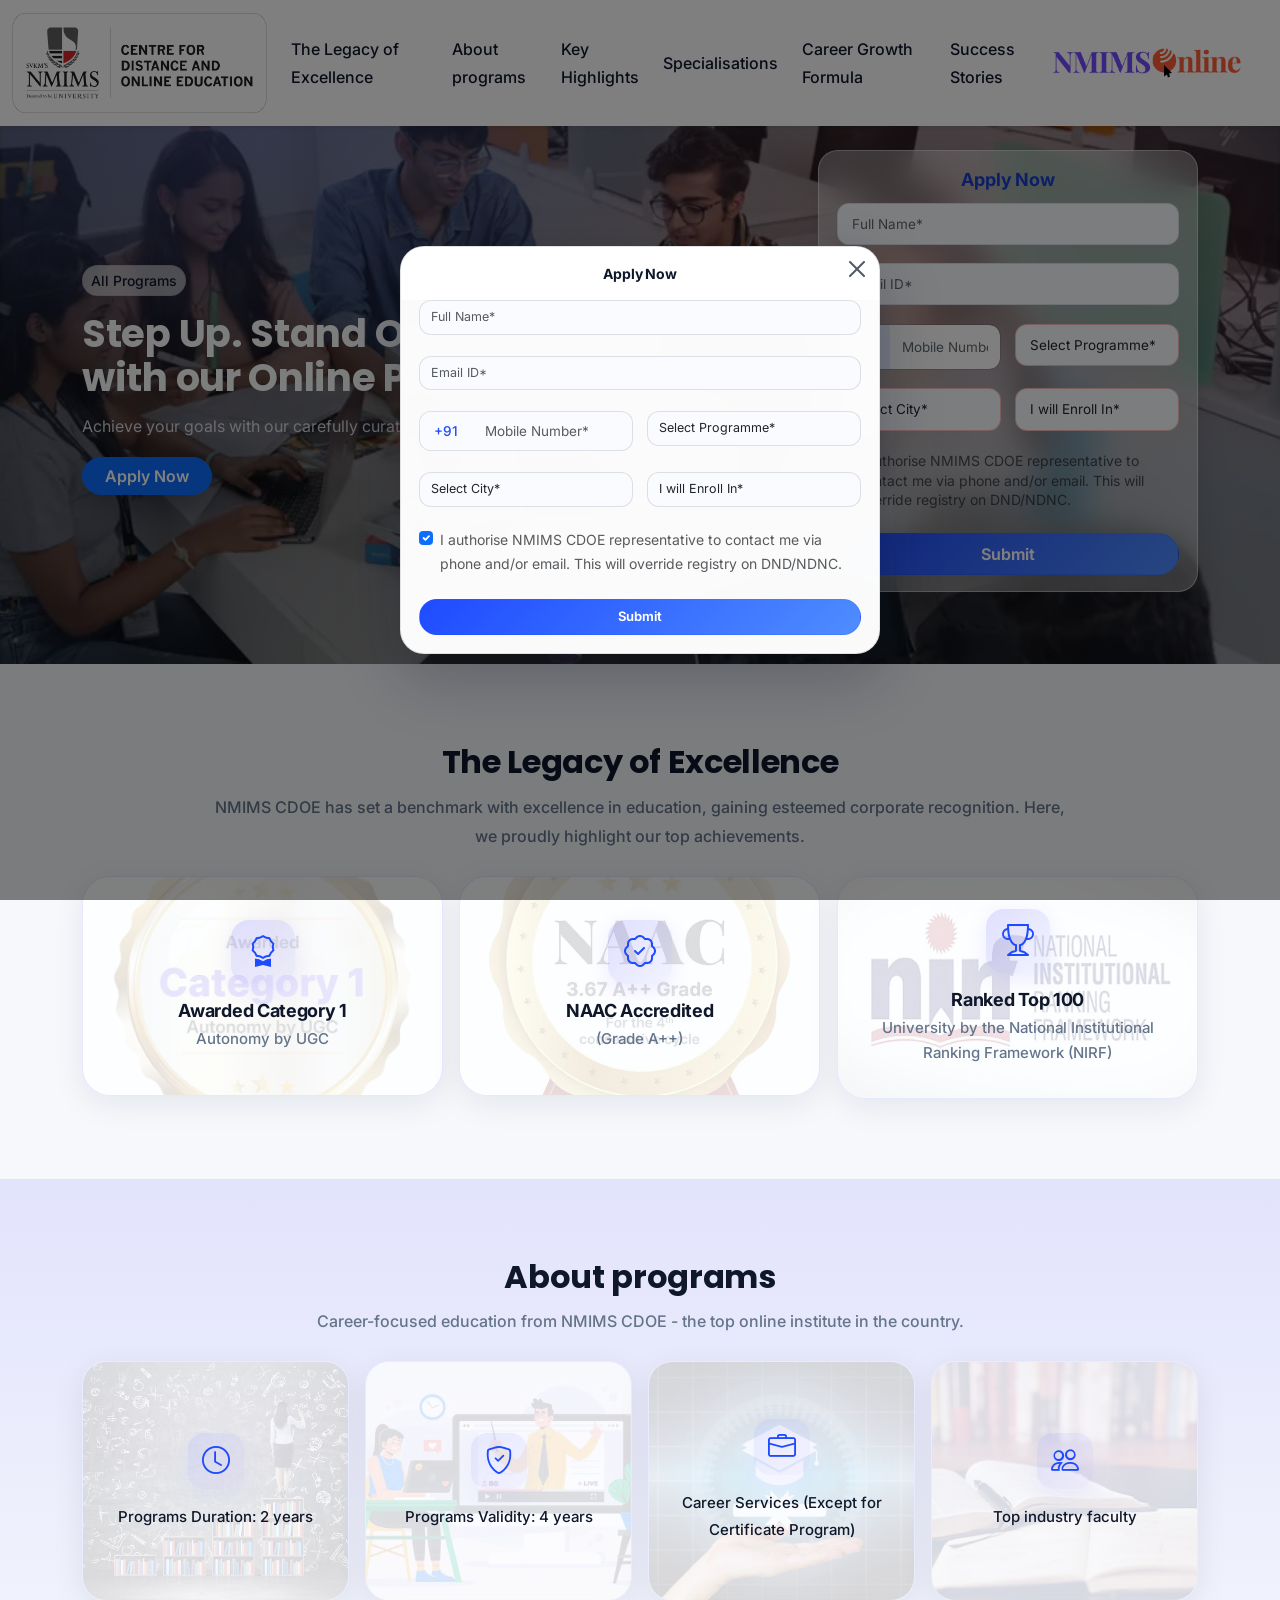
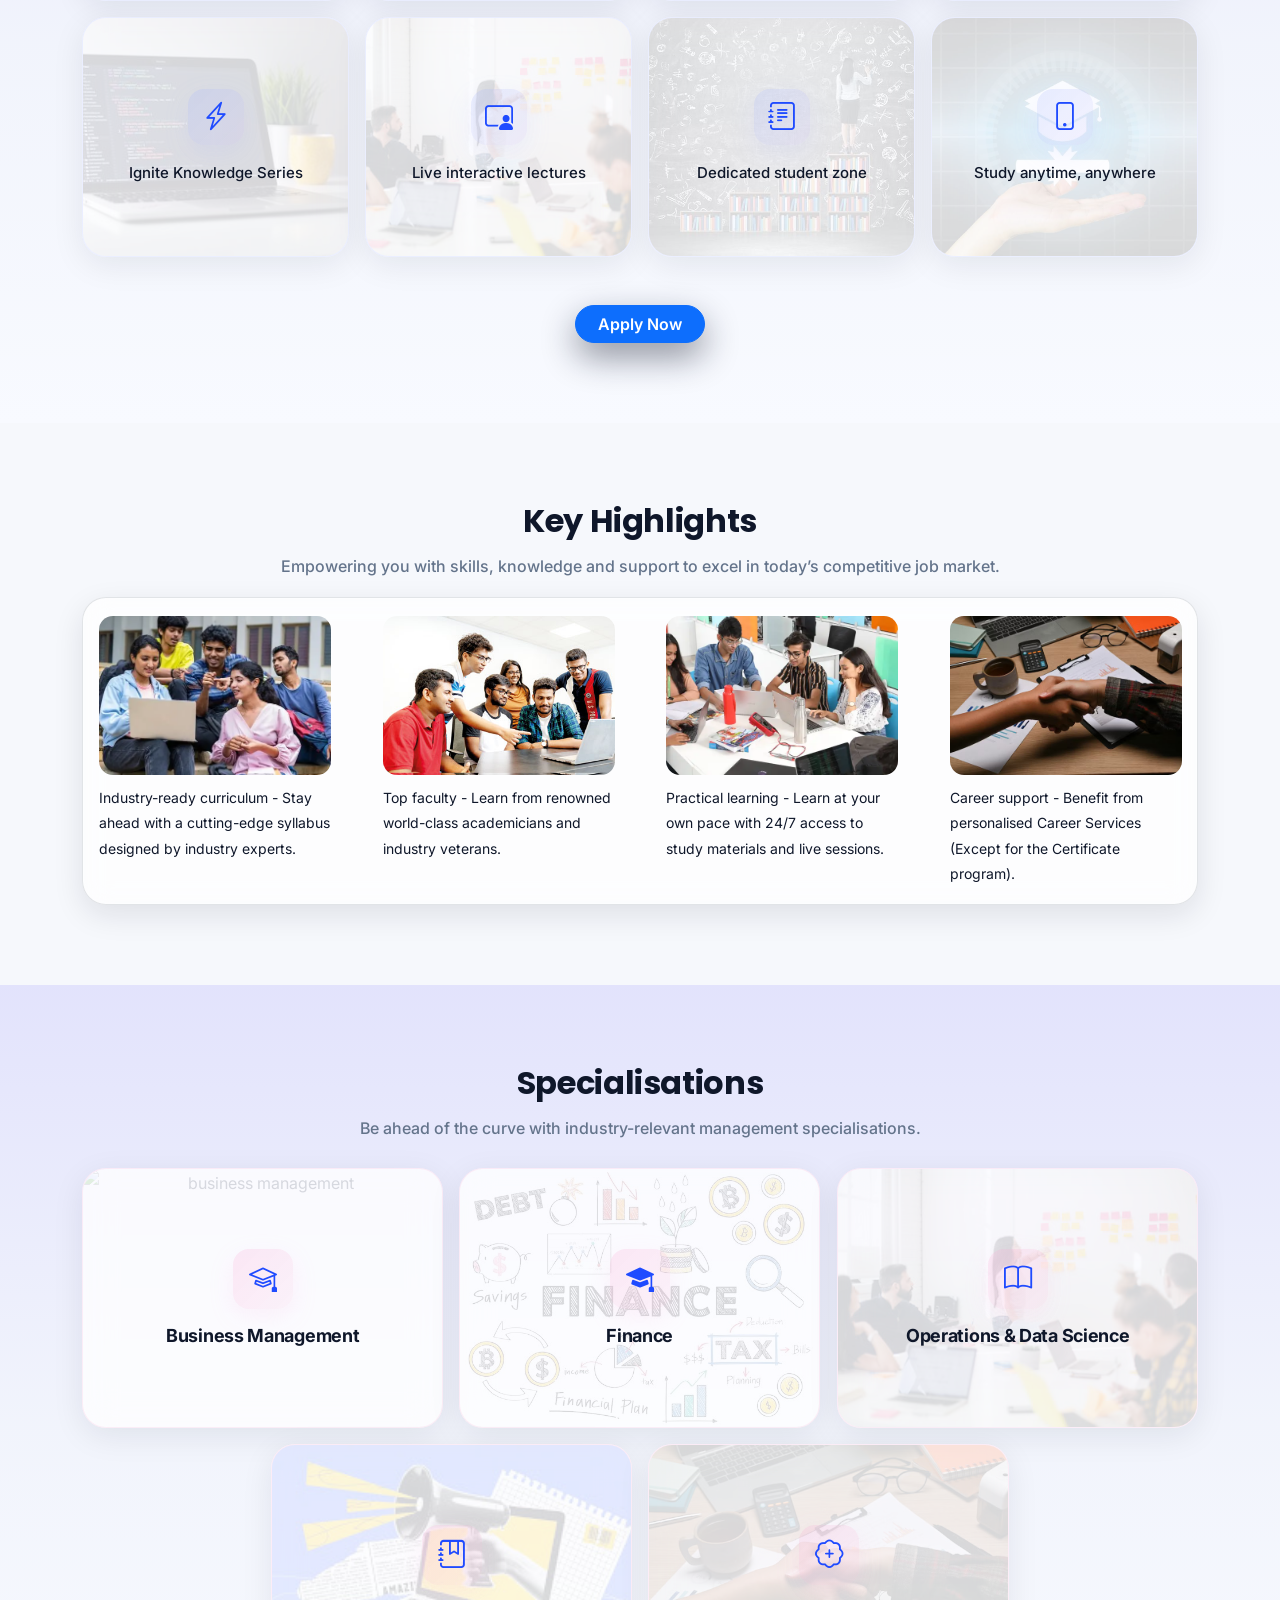
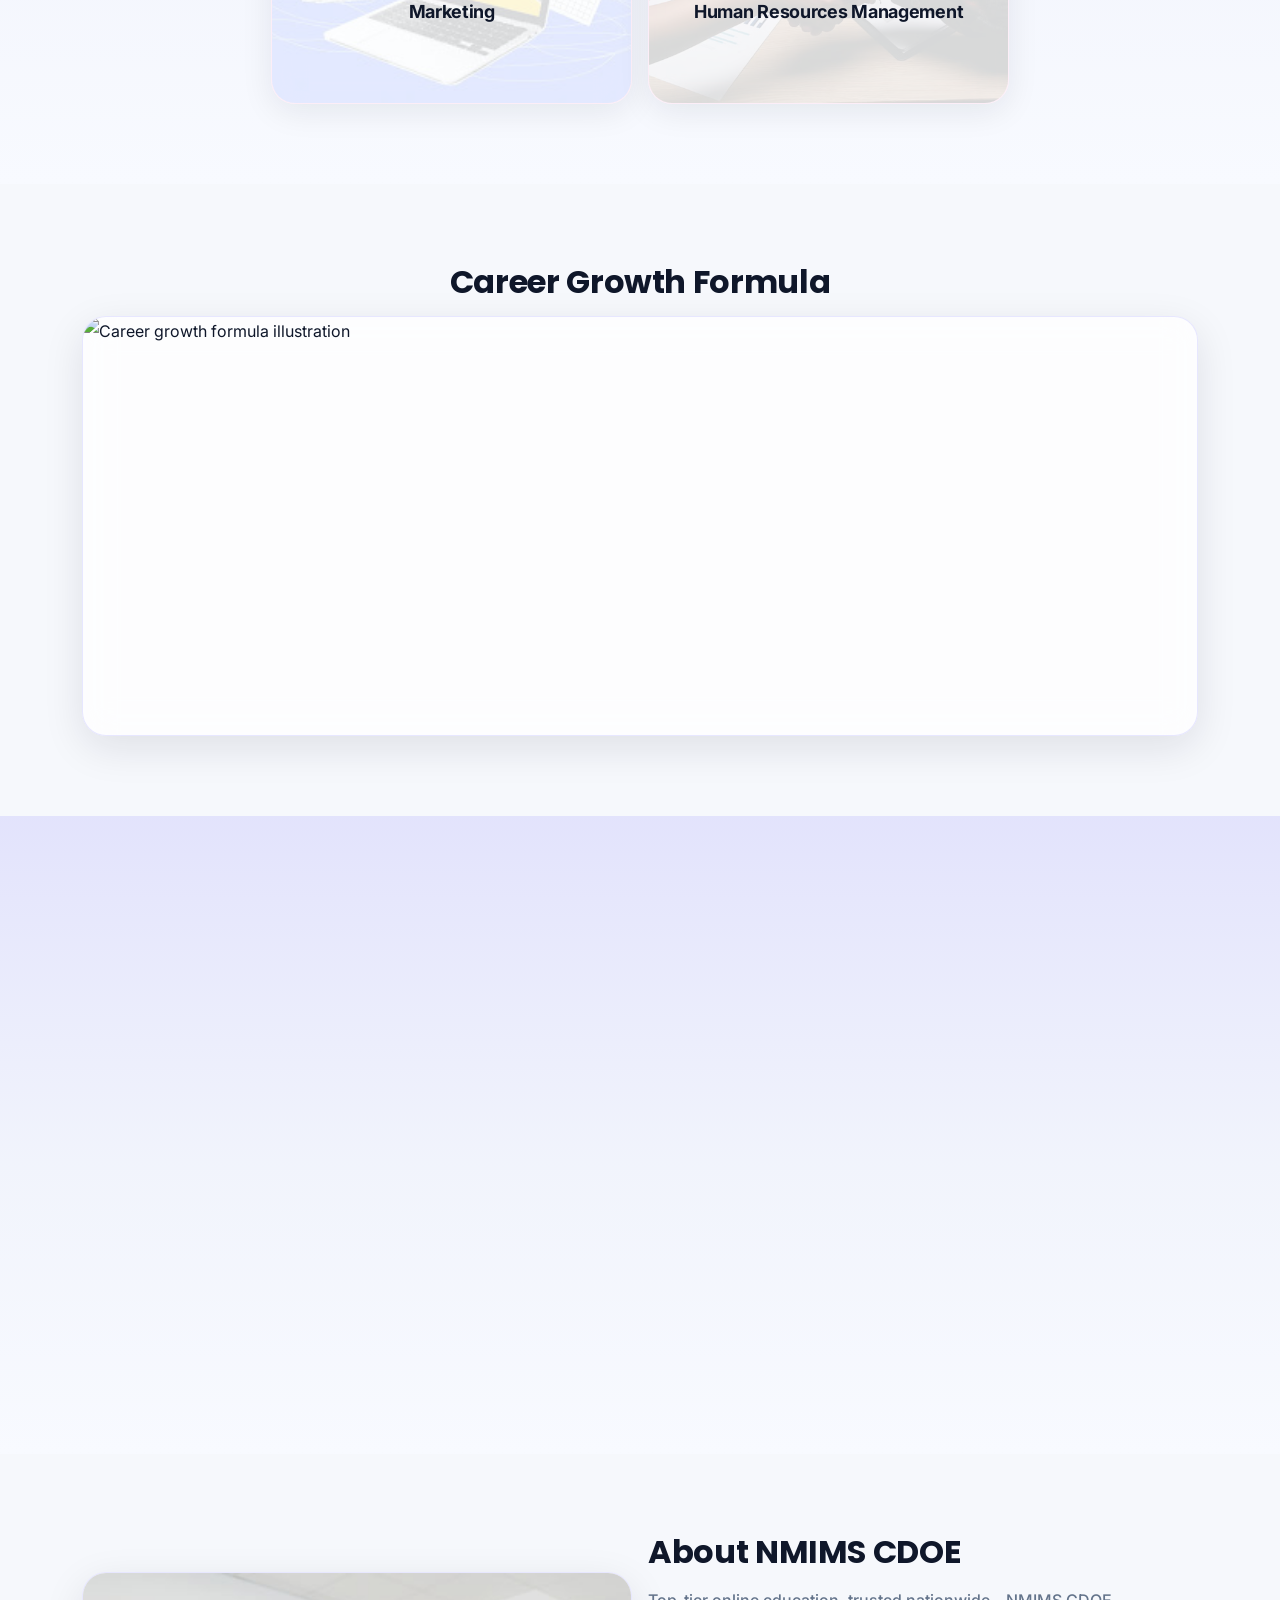
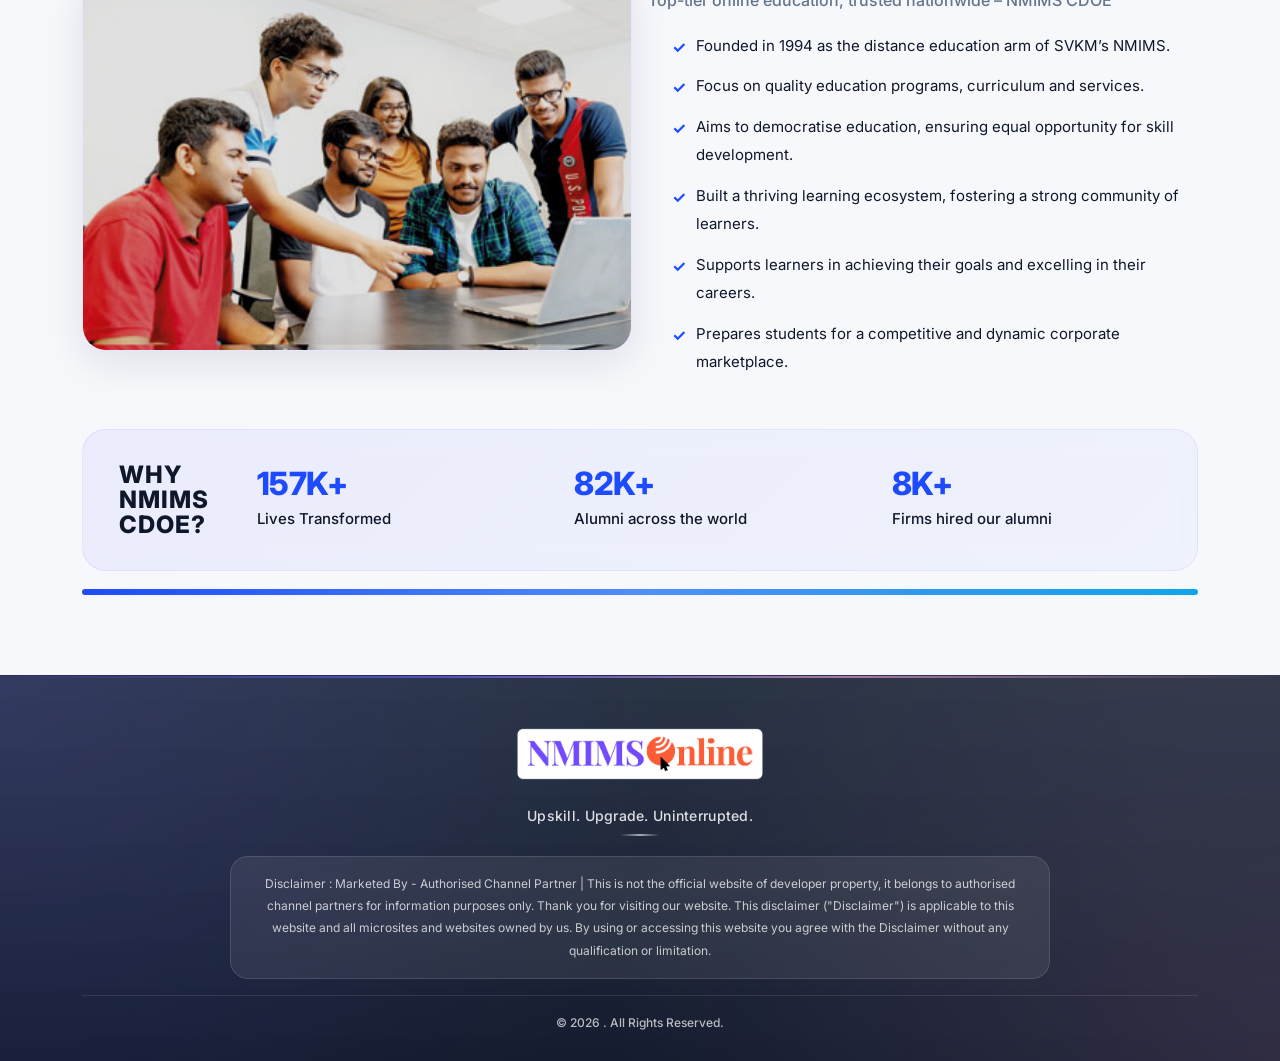
==== commit 3a29217b: "update success stories" ====
--- a/index.html
+++ b/index.html
@@ -517,7 +517,7 @@
                                         <img loading="lazy"
                                             alt="Industry-ready curriculum"
                                             class="img-fluid"
-                                            src="images/img4.jpg">
+                                            src="images/p.l2.webp">
                                     </div>
                                     <p class="highlight-text">Industry-ready
                                         curriculum - Stay ahead with a
@@ -530,7 +530,7 @@
                                     <div class="highlight-media">
                                         <img loading="lazy" alt="Top faculty"
                                             class="img-fluid"
-                                            src="images/img5.jpg">
+                                            src="images/pl3.jpg">
                                     </div>
                                     <p class="highlight-text">Top faculty -
                                         Learn from renowned world-class
@@ -543,7 +543,7 @@
                                         <img loading="lazy"
                                             alt="Practical learning"
                                             class="img-fluid"
-                                            src="images/img6.jpg">
+                                            src="images/aime-career.webp">
                                     </div>
                                     <p class="highlight-text">Practical learning
                                         - Learn at your own pace with 24/7
@@ -671,14 +671,17 @@
                                     <div class="testimonial-left">
                                         <div class="student-avatar">
                                             <img loading="lazy"
-                                                src="images/icon2.jpg"
-                                                alt="Student A" />
-                                        </div>
-                                        <h3 class="student-name">Aarav
-                                            Sharma</h3>
+                                                src="images/shailesh.png"
+                                                alt="Mr. Shailesh
+                                            Charturvedi " />
+                                        </div>
+                                        <h3 class="student-name">Mr. Shailesh
+                                            Charturvedi </h3>
                                         <div class="student-program">
                                             <i class="bi bi-mortarboard"></i>
-                                            <span>Business Management</span>
+                                            <span>Managing Director - CEO -
+                                                Tommy Hilfiger and Calvin
+                                                Klein</span>
                                         </div>
                                         <div class="star-rating">
                                             <i class="bi bi-star-fill"></i>
@@ -693,12 +696,12 @@
                                         <div class="quote-icon">
                                             <i class="bi bi-quote"></i>
                                         </div>
-                                        <p
-                                            class="quote-text">"The best decision I made was joining this college!"</p>
-                                        <p class="quote-desc">With top-notch
-                                            faculty and state-of-the-art
-                                            infrastructure, my learning journey
-                                            has been phenomenal.</p>
+                                        <p>I always remain indebted to NMIMS as
+                                            MBA here opened big doors of
+                                            opportunities for me . I could study
+                                            new courses in finance and marketing
+                                            from a dedicated full time faculty
+                                            of very high quality .</p>
                                         <div class="divider-line"></div>
                                     </div>
                                 </div>
@@ -709,14 +712,16 @@
                                     <div class="testimonial-left">
                                         <div class="student-avatar">
                                             <img loading="lazy"
-                                                src="images/icon1.jpg"
-                                                alt="Student B" />
-                                        </div>
-                                        <h3 class="student-name">Ananya
-                                            Verma</h3>
+                                                src="images/alumni1.jpg"
+                                                alt="Mr. Vighnesh
+                                            Shahane" />
+                                        </div>
+                                        <h3 class="student-name">Mr. Vighnesh
+                                            Shahane</h3>
                                         <div class="student-program">
                                             <i class="bi bi-mortarboard"></i>
-                                            <span>Finance</span>
+                                            <span>CEO & MD - IDBI Federal Life
+                                                Insurance</span>
                                         </div>
                                         <div class="star-rating">
                                             <i class="bi bi-star-fill"></i>
@@ -731,12 +736,14 @@
                                         <div class="quote-icon">
                                             <i class="bi bi-quote"></i>
                                         </div>
-                                        <p
-                                            class="quote-text">"Excellent faculty and amazing infrastructure."</p>
-                                        <p class="quote-desc">The practical
-                                            exposure and industry visits have
-                                            equipped me with the skills I need
-                                            for my career.</p>
+
+                                        <p>
+                                            I am grateful to NMIMS for providing
+                                            me that platform where I could
+                                            express myself. NMIMS provided great
+                                            infrastructure, great libraries,
+                                            guest lectures, faculty members,
+                                            culture of excellence. </p>
                                         <div class="divider-line"></div>
                                     </div>
                                 </div>
@@ -747,15 +754,17 @@
                                     <div class="testimonial-left">
                                         <div class="student-avatar">
                                             <img loading="lazy"
-                                                src="images/icon2.jpg"
-                                                alt="Student C" />
-                                        </div>
-                                        <h3 class="student-name">Kunal
-                                            Mishra</h3>
+                                                src="images/alumni2.jpg"
+                                                alt="Mr. Ashutosh
+                                            Tyagi" />
+                                        </div>
+                                        <h3 class="student-name">Mr. Ashutosh
+                                            Tyagi</h3>
                                         <div class="student-program">
                                             <i class="bi bi-mortarboard"></i>
-                                            <span>Human Resources
-                                                Management</span>
+                                            <span>Head of Social Finance India -
+                                                India Education Outcome
+                                                Fund</span>
                                         </div>
                                         <div class="star-rating">
                                             <i class="bi bi-star-fill"></i>
@@ -770,12 +779,13 @@
                                         <div class="quote-icon">
                                             <i class="bi bi-quote"></i>
                                         </div>
-                                        <p
-                                            class="quote-text">"A vibrant campus life with endless opportunities."</p>
-                                        <p class="quote-desc">Participating in
-                                            various clubs and events has
-                                            enhanced my leadership and
-                                            networking skills.</p>
+
+                                        <p>NMIMS gave a strong foundation to my
+                                            career. In addition to stellar
+                                            classroom learning aided by working
+                                            professionals, it helped provide
+                                            close and personal exposure to the
+                                            industry.</p>
                                         <div class="divider-line"></div>
                                     </div>
                                 </div>
@@ -786,15 +796,16 @@
                                     <div class="testimonial-left">
                                         <div class="student-avatar">
                                             <img loading="lazy"
-                                                src="images/icon2.jpg"
-                                                alt="Student D" />
-                                        </div>
-                                        <h3 class="student-name">Rohan
-                                            Singh</h3>
+                                                src="images/alumni3.jpg"
+                                                alt="Mr. Ajit
+                                            Gupte" />
+                                        </div>
+                                        <h3 class="student-name">Mr. Ajit
+                                            Gupte</h3>
                                         <div class="student-program">
                                             <i class="bi bi-mortarboard"></i>
-                                            <span>Operations & Data
-                                                Science</span>
+                                            <span>President - ETA Engineering
+                                                Israel and India </span>
                                         </div>
                                         <div class="star-rating">
                                             <i class="bi bi-star-fill"></i>
@@ -809,11 +820,12 @@
                                         <div class="quote-icon">
                                             <i class="bi bi-quote"></i>
                                         </div>
-                                        <p
-                                            class="quote-text">"The support from faculty has been incredible."</p>
-                                        <p class="quote-desc">I always felt
-                                            motivated and guided at every step
-                                            of my academic journey.</p>
+
+                                        <p>NMIMS gave me a deeper understanding
+                                            of the Complete Business Cycle.
+                                            NMIMS assisted me in developing
+                                            broader vision and nurtured an
+                                            holistic thinking pattern.</p>
                                         <div class="divider-line"></div>
                                     </div>
                                 </div>
@@ -824,14 +836,16 @@
                                     <div class="testimonial-left">
                                         <div class="student-avatar">
                                             <img loading="lazy"
-                                                src="images/icon1.jpg"
-                                                alt="Student E" />
-                                        </div>
-                                        <h3 class="student-name">Priya
-                                            Gupta</h3>
+                                                src="images/alumni4.png"
+                                                alt="AISHWARYA
+                                            IYER" />
+                                        </div>
+                                        <h3 class="student-name">AISHWARYA
+                                            IYER</h3>
                                         <div class="student-program">
                                             <i class="bi bi-mortarboard"></i>
-                                            <span>Marketing</span>
+                                            <span>Cofounder - Renovate
+                                                India</span>
                                         </div>
                                         <div class="star-rating">
                                             <i class="bi bi-star-fill"></i>
@@ -841,16 +855,15 @@
                                             <i class="bi bi-star-fill"></i>
                                         </div>
                                     </div>
-
                                     <div class="testimonial-right">
                                         <div class="quote-icon">
                                             <i class="bi bi-quote"></i>
                                         </div>
-                                        <p
-                                            class="quote-text">"The college helped me discover my true potential."</p>
-                                        <p class="quote-desc">From academics to
-                                            extracurriculars, I grew in all
-                                            areas.</p>
+                                        <p>The MBA gave me credentials, and more
+                                            importantly, the confidence to apply
+                                            for opportunities that involved
+                                            project management and monitoring
+                                            and evaluation.</p>
                                         <div class="divider-line"></div>
                                     </div>
                                 </div>
@@ -868,7 +881,7 @@
                             <div class="about-visual">
                                 <img loading="lazy" class="img-fluid"
                                     alt="Campus and corporate recognition visual"
-                                    src="images/nmimsBanner.jpg"
+                                    src="images/pl3.jpg"
                                     style="filter: brightness(0.88);">
                             </div>
                         </div>
--- a/style.css
+++ b/style.css
@@ -1,6 +1,8 @@
-html, body {
+html,
+body {
   scroll-behavior: auto;
 }
+
 :root {
   /* Typography */
   --font-body: "Inter", system-ui, -apple-system, Segoe UI, Roboto, Arial, sans-serif;
@@ -207,7 +209,7 @@
   /* Banner background image + soft gradient overlay for readability */
   background-image:
     linear-gradient(120deg, rgba(15, 23, 42, 0.72), rgb(0 0 0 / 46%), rgb(15 23 42 / 50%)),
-    url("images/nmimsBanner.jpg");
+    url("images/aime-career.webp");
   background-size: cover;
   background-position: center;
   background-repeat: no-repeat;
@@ -2039,5 +2041,5 @@
 
 
 body.modal-open {
-padding-right: 0 !important;
-}
+  padding-right: 0 !important;
+}
